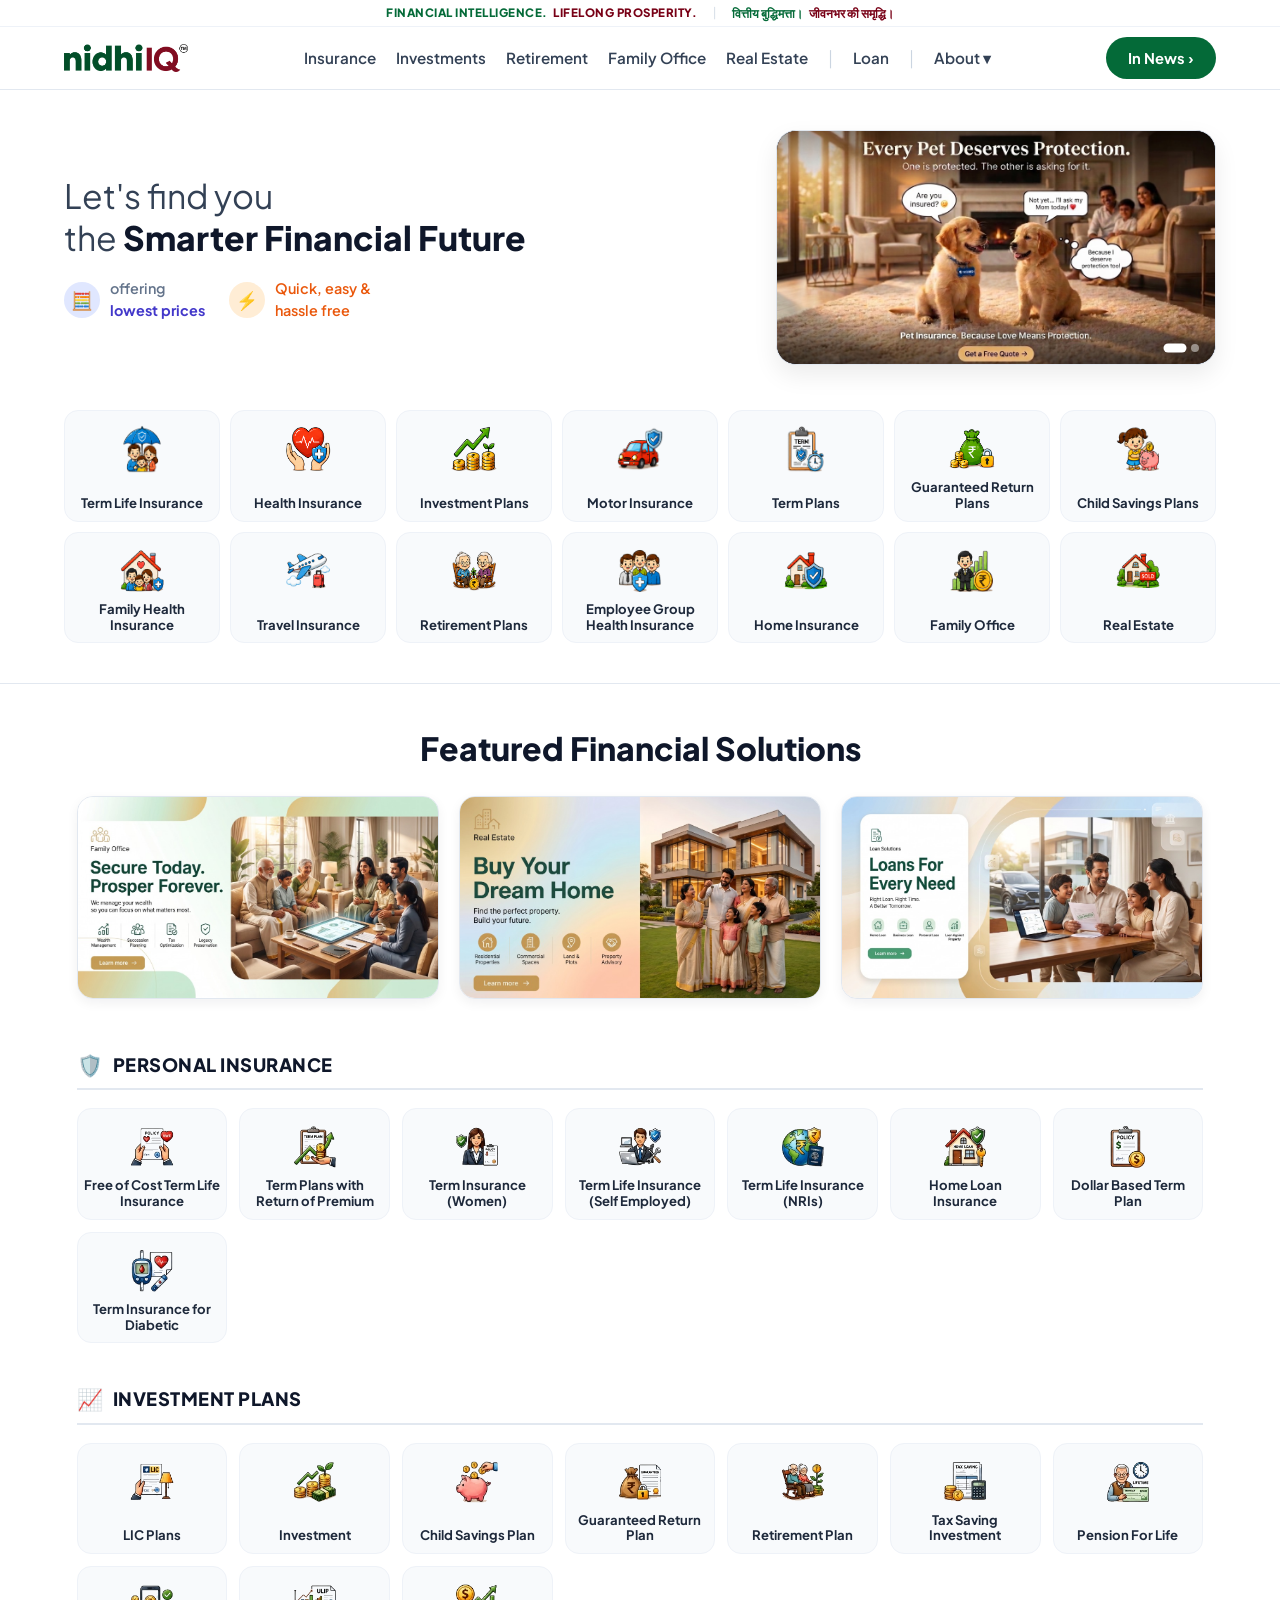
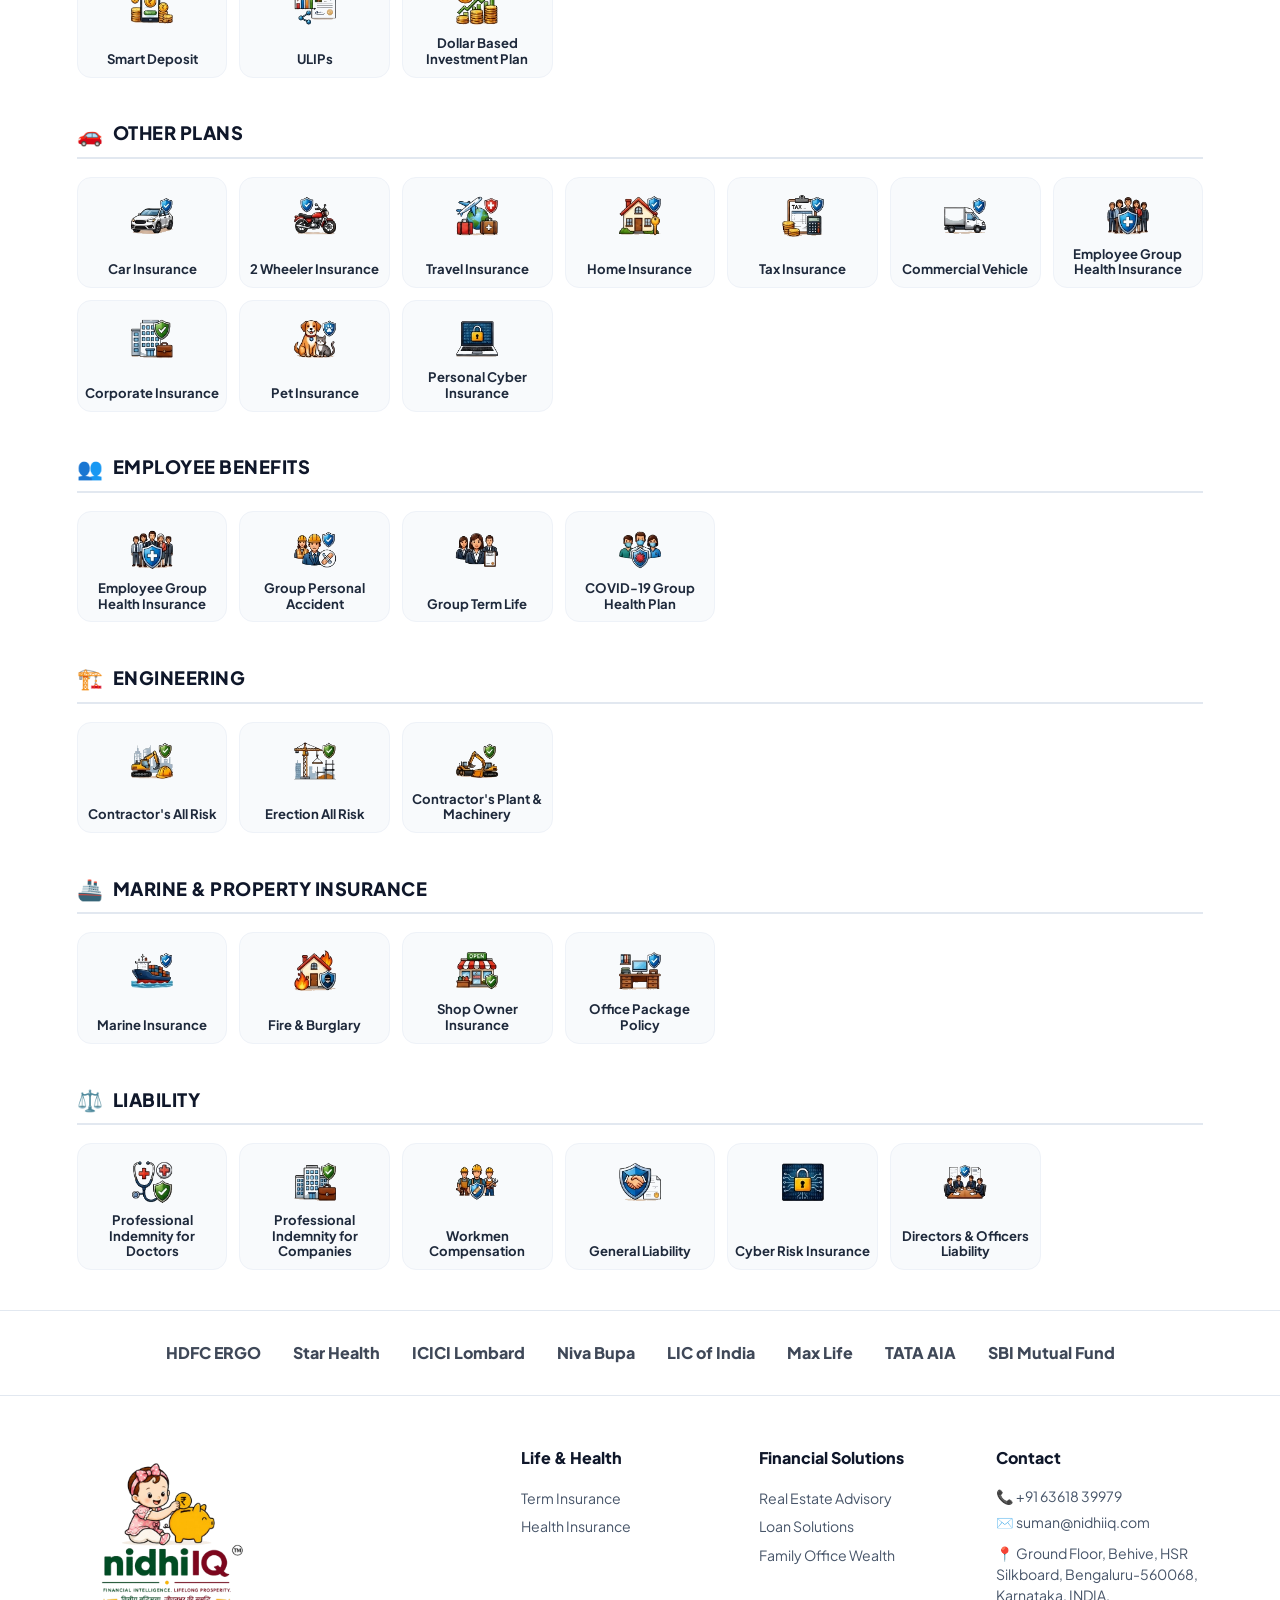
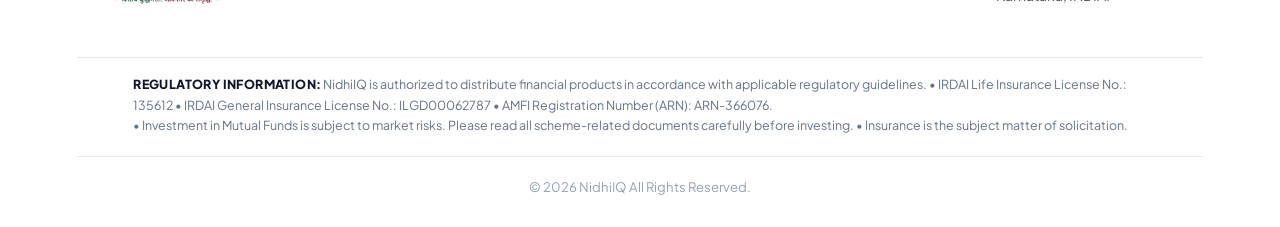
==== templates/index.html @ c9bd0526 "Make modal popup smaller and card tiles rectangular shape for templates/index.html" ====
<!DOCTYPE html>
<html lang="en">

<head>
  <meta charset="UTF-8">
  <meta name="viewport" content="width=device-width, initial-scale=1.0">
  <title>NidhiIQ — FINANCIAL INTELLIGENCE. LIFELONG PROSPERITY. | वित्तीय बुद्धिमत्ता। जीवनभर की समृद्धि।</title>
  <meta name="description"
    content="NidhiIQ — FINANCIAL INTELLIGENCE. LIFELONG PROSPERITY. | वित्तीय बुद्धिमत्ता। जीवनभर की समृद्धि। Compare & Buy Insurance, Investment, Family Office & Real Estate Solutions online.">
  <link rel="stylesheet" href="/static/css/main.css">
  <link rel="shortcut icon" href="/static/images/nidhiiq_official_logo.png">
  <style>
    /* Desktop Default Clean Flat Cards (Rectangular Shape) */
    @media (min-width: 769px) {
      .pb-card-7col {
        background: #f8fafc !important;
        border-radius: 14px !important;
        padding: 12px 6px 10px !important;
        text-align: center !important;
        box-shadow: none !important;
        border: 1px solid #eef2f8 !important;
        cursor: pointer;
        transition: background 0.25s ease, transform 0.25s ease, border-color 0.25s ease, box-shadow 0.25s ease;
        display: flex;
        flex-direction: column;
        align-items: center;
        justify-content: space-between;
        position: relative;
        min-height: 108px !important;
      }

      .pb-card-7col:hover {
        background: #e8f0fe !important;
        transform: translateY(-3px);
        border-color: #cbd5e1 !important;
      }

      .pb-card-icon-img {
        width: 48px !important;
        height: 48px !important;
        object-fit: contain;
        margin-top: 2px !important;
        margin-bottom: 6px !important;
        filter: none !important;
        box-shadow: none !important;
      }

      .pb-card-7col-title {
        font-size: 0.82rem !important;
        font-weight: 700 !important;
        color: #1e293b !important;
        line-height: 1.2 !important;
      }
    }

    /* Attached Screenshot Header Specific Styling */
    .nidhi-header-menu {
      display: flex;
      align-items: center;
      gap: 20px;
      list-style: none;
      margin: 0;
      padding: 0;
    }

    .nidhi-header-link {
      color: #334155;
      text-decoration: none;
      font-weight: 600;
      font-size: 0.95rem;
      transition: color 0.2s;
      cursor: pointer;
    }

    .nidhi-header-link:hover {
      color: #046a38;
    }

    .nidhi-nav-divider {
      color: #cbd5e1;
      font-weight: 300;
      font-size: 1.1rem;
      user-select: none;
    }

    .btn-in-news {
      background: #046a38;
      color: #ffffff !important;
      padding: 10px 22px;
      border-radius: 30px;
      font-weight: 700;
      font-size: 0.92rem;
      text-decoration: none;
      display: inline-flex;
      align-items: center;
      gap: 6px;
      transition: background 0.2s, transform 0.2s;
      border: none;
      cursor: pointer;
    }

    .btn-in-news:hover {
      background: #03522b;
      transform: translateY(-1px);
    }
  </style>
</head>

<body>

  <!-- Top Header Tagline Bar -->
  <div class="pb-top-bar" style="padding: 4px 5%;">
    <div
      style="display:flex; justify-content:center; align-items:center; gap:16px; flex-wrap:wrap; text-align:center; width:100%;">
      <div style="font-size:0.72rem; letter-spacing:0.5px; text-transform:uppercase;">
        <span style="color:#046a38; font-weight:800;">FINANCIAL INTELLIGENCE.</span>
        <span style="color:#780016; font-weight:800; margin-left:3px;">LIFELONG PROSPERITY.</span>
      </div>
      <div style="color:#cbd5e1; font-weight:300; font-size:0.75rem;">|</div>
      <div style="font-size:0.76rem;">
        <span style="color:#046a38; font-weight:800;">वित्तीय बुद्धिमत्ता।</span>
        <span style="color:#780016; font-weight:800; margin-left:4px;">जीवनभर की समृद्धि।</span>
      </div>
    </div>
  </div>

  <!-- Header Navigation matching User Screenshot -->
  <header class="pb-navbar">
    <div class="pb-navbar-inner nidhi-container">
      <a href="#" style="display:flex; align-items:center; text-decoration:none;">
        <img src="/static/images/nidhiiq_wordmark_logo.png?v=6" alt="NidhiIQ Official Wordmark"
          style="height: 28px; max-height: 30px; width: auto; object-fit: contain;">
      </a>

      <!-- Navbar items matching exact requested screenshot layout -->
      <ul class="nidhi-header-menu">
        <li><a href="#products" class="nidhi-header-link">Insurance</a></li>
        <li><a href="#featured-solutions" class="nidhi-header-link">Investments</a></li>
        <li><a href="javascript:void(0)" onclick="App.openEnquireModal('Retirement Plans')"
            class="nidhi-header-link">Retirement</a></li>
        <li><a href="javascript:void(0)" onclick="App.openEnquireModal('Family Office')"
            class="nidhi-header-link">Family
            Office</a></li>
        <li><a href="javascript:void(0)" onclick="App.openEnquireModal('Real Estate')" class="nidhi-header-link">Real
            Estate</a></li>
        <li class="nidhi-nav-divider">|</li>
        <li><a href="javascript:void(0)" onclick="App.openEnquireModal('Loan Solutions')"
            class="nidhi-header-link">Loan</a></li>
        <li class="nidhi-nav-divider">|</li>
        <li><a href="javascript:void(0)" onclick="App.openEnquireModal('About NidhiIQ')" class="nidhi-header-link">About
            ▾</a></li>
      </ul>

      <!-- 'In News ›' Green Pill Button linking to YouTube -->
      <div>
        <a href="https://www.youtube.com/@NidhiIQOfficial" target="_blank" rel="noopener noreferrer"
          class="btn-in-news">
          In News ›
        </a>
      </div>
    </div>
  </header>

  <!-- PolicyBazaar Hero Section -->
  <section style="background:#ffffff; border-bottom:1px solid #e2e8f0; padding-bottom:10px;">
    <div class="pb-hero-container nidhi-container">
      <div>
        <h1 class="pb-hero-title">Let's find you<br>the <strong>Smarter Financial Future</strong></h1>
        <div class="pb-sub-bullets">
          <div class="pb-bullet-item">
            <div class="pb-icon-circle-purple">🧮</div>
            <span style="color:#64748b;">offering<br><strong style="color:#4338ca;">lowest prices</strong></span>
          </div>
          <div class="pb-bullet-item">
            <div class="pb-icon-circle-orange">⚡</div>
            <span style="color:#ea580c;">Quick, easy &<br>hassle free</span>
          </div>
        </div>
      </div>

      <!-- Right Side Compact Slideover Carousel -->
      <div class="hero-slider-wrapper">
        <div class="hero-slider-track" id="heroSliderTrack">
          <!-- Slide 1 -->
          <div class="hero-slide-item" onclick="App.openEnquireModal('Pet Insurance Protection')">
            <img src="/static/images/hero_slides/hero_slide_2.jpg?v=1" alt="Pet Insurance Protection"
              class="hero-slide-img">
          </div>
          <!-- Slide 2 -->
          <div class="hero-slide-item" onclick="App.openEnquireModal('Child Future Savings')">
            <img src="/static/images/hero_slides/hero_slide_3.jpg?v=1" alt="Child Future Savings"
              class="hero-slide-img">
          </div>
        </div>

        <!-- Slider Arrow Controls -->
        <button class="hero-slider-arrow hero-arrow-left" onclick="App.prevHeroSlide(event)"
          aria-label="Previous Slide">‹</button>
        <button class="hero-slider-arrow hero-arrow-right" onclick="App.nextHeroSlide(event)"
          aria-label="Next Slide">›</button>

        <!-- Slider Pagination Dots -->
        <div class="hero-slider-dots">
          <span class="hero-dot active" onclick="App.goToHeroSlide(0, event)"></span>
          <span class="hero-dot" onclick="App.goToHeroSlide(1, event)"></span>
        </div>
      </div>
    </div>

    <!-- 7 Columns per row (2 rows x 7 cols = 14 product tiles with HIGH-RES CENTERED ICONS) -->
    <div class="pb-grid-7col" id="products">
      <!-- ROW 1 -->
      <div class="pb-card-7col" onclick="App.openEnquireModal('Term Life Insurance')">
        <img src="/static/images/clean_icons/term_life_insurance.png?v=11" alt="Term Life Insurance"
          class="pb-card-icon-img">
        <div class="pb-card-7col-title">Term Life Insurance</div>
      </div>

      <div class="pb-card-7col" onclick="App.openEnquireModal('Health Insurance')">
        <img src="/static/images/clean_icons/health_insurance.png?v=11" alt="Health Insurance" class="pb-card-icon-img">
        <div class="pb-card-7col-title">Health Insurance</div>
      </div>

      <div class="pb-card-7col" onclick="App.openEnquireModal('Investment Plans')">
        <img src="/static/images/clean_icons/investment_plans.png?v=11" alt="Investment Plans" class="pb-card-icon-img">
        <div class="pb-card-7col-title">Investment Plans</div>
      </div>

      <div class="pb-card-7col" onclick="App.openEnquireModal('Motor Insurance')">
        <img src="/static/images/clean_icons/motor_insurance.png?v=11" alt="Motor Insurance" class="pb-card-icon-img">
        <div class="pb-card-7col-title">Motor Insurance</div>
      </div>

      <div class="pb-card-7col" onclick="App.openEnquireModal('Term Plans')">
        <img src="/static/images/clean_icons/term_plans.png?v=11" alt="Term Plans" class="pb-card-icon-img">
        <div class="pb-card-7col-title">Term Plans</div>
      </div>

      <div class="pb-card-7col" onclick="App.openEnquireModal('Guaranteed Return Plans')">
        <img src="/static/images/clean_icons/guaranteed_return_plans.png?v=11" alt="Guaranteed Return Plans"
          class="pb-card-icon-img">
        <div class="pb-card-7col-title">Guaranteed Return Plans</div>
      </div>

      <div class="pb-card-7col" onclick="App.openEnquireModal('Child Savings Plans')">
        <img src="/static/images/clean_icons/child_savings_plans.png?v=11" alt="Child Savings Plans"
          class="pb-card-icon-img">
        <div class="pb-card-7col-title">Child Savings Plans</div>
      </div>

      <!-- ROW 2 -->
      <div class="pb-card-7col" onclick="App.openEnquireModal('Family Health Insurance')">
        <img src="/static/images/clean_icons/family_health_insurance.png?v=11" alt="Family Health Insurance"
          class="pb-card-icon-img">
        <div class="pb-card-7col-title">Family Health Insurance</div>
      </div>

      <div class="pb-card-7col" onclick="App.openEnquireModal('Travel Insurance')">
        <img src="/static/images/clean_icons/travel_insurance.png?v=11" alt="Travel Insurance" class="pb-card-icon-img">
        <div class="pb-card-7col-title">Travel Insurance</div>
      </div>

      <div class="pb-card-7col" onclick="App.openEnquireModal('Retirement Plans')">
        <img src="/static/images/clean_icons/retirement_plans.png?v=11" alt="Retirement Plans" class="pb-card-icon-img">
        <div class="pb-card-7col-title">Retirement Plans</div>
      </div>

      <div class="pb-card-7col" onclick="App.openEnquireModal('Employee Group Health Insurance')">
        <img src="/static/images/clean_icons/employee_group_health_insurance.png?v=11"
          alt="Employee Group Health Insurance" class="pb-card-icon-img">
        <div class="pb-card-7col-title">Employee Group Health Insurance</div>
      </div>

      <div class="pb-card-7col" onclick="App.openEnquireModal('Home Insurance')">
        <img src="/static/images/clean_icons/home_insurance.png?v=11" alt="Home Insurance" class="pb-card-icon-img">
        <div class="pb-card-7col-title">Home Insurance</div>
      </div>

      <div class="pb-card-7col" onclick="App.openEnquireModal('Family Office')">
        <img src="/static/images/clean_icons/family_office.png?v=11" alt="Family Office" class="pb-card-icon-img">
        <div class="pb-card-7col-title">Family Office</div>
      </div>

      <div class="pb-card-7col" onclick="App.openEnquireModal('Real Estate')">
        <img src="/static/images/clean_icons/real_estate.png?v=11" alt="Real Estate" class="pb-card-icon-img">
        <div class="pb-card-7col-title">Real Estate</div>
      </div>
    </div>
  </section>

  <!-- Featured Solutions Section: 3 IN A ROW BANNERS -->
  <section id="featured-solutions" style="max-width:1350px; margin:40px auto; padding:0 6%;">
    <div style="text-align:center; margin-bottom:24px;">
      <h2 style="font-size:2rem; font-weight:800; color:#0f172a;">Featured Financial Solutions</h2>
    </div>

    <!-- 3 IN A ROW BANNERS GRID -->
    <div class="banners-grid-3col">
      <!-- 1. Family Office -->
      <div class="banner-card-short" onclick="App.openEnquireModal('Family Office')">
        <img src="/static/images/featured_family_office.jpg?v=2" alt="Family Office — Secure Today. Prosper Forever.">
      </div>

      <!-- 2. Real Estate -->
      <div class="banner-card-short" onclick="App.openEnquireModal('Real Estate')">
        <img src="/static/images/featured_real_estate.jpg?v=2" alt="Real Estate — Buy Your Dream Home">
      </div>

      <!-- 3. Loan Solutions -->
      <div class="banner-card-short" onclick="App.openEnquireModal('Loan Solutions')">
        <img src="/static/images/featured_loans.jpg?v=2" alt="Loan Solutions — Loans For Every Need">
      </div>
    </div>
  </section>


  <!-- Categorized Products Section (Placed After Featured Financial Solutions) -->
  <section id="categorized-products" style="max-width:1350px; margin:50px auto 30px; padding:0 6%;">
    <!-- Category: PERSONAL INSURANCE -->
    <div style="margin-bottom:40px;">
      <div
        style="display:flex; align-items:center; gap:10px; margin-bottom:18px; border-bottom:2px solid #e2e8f0; padding-bottom:8px;">
        <span style="font-size:1.3rem;">🛡️</span>
        <h3 style="font-size:1.15rem; font-weight:800; color:#0f172a; letter-spacing:0.5px; margin:0;">PERSONAL
          INSURANCE</h3>
      </div>
      <div class="cat-grid-5col">
        <div class="pb-card-7col" onclick="App.openEnquireModal('Free of Cost Term Life Insurance')">
          <img src="/static/images/grouped_icons/free_term_life.png?v=1" alt="Free of Cost Term Life Insurance"
            class="pb-card-icon-img">
          <div class="pb-card-7col-title">Free of Cost Term Life Insurance</div>
        </div>
        <div class="pb-card-7col" onclick="App.openEnquireModal('Term Plans with Return of Premium')">
          <img src="/static/images/grouped_icons/term_plans_rop.png?v=1" alt="Term Plans with Return of Premium"
            class="pb-card-icon-img">
          <div class="pb-card-7col-title">Term Plans with Return of Premium</div>
        </div>
        <div class="pb-card-7col" onclick="App.openEnquireModal('Term Insurance (Women)')">
          <img src="/static/images/grouped_icons/term_insurance_women.png?v=1" alt="Term Insurance (Women)"
            class="pb-card-icon-img">
          <div class="pb-card-7col-title">Term Insurance (Women)</div>
        </div>
        <div class="pb-card-7col" onclick="App.openEnquireModal('Term Life Insurance (Self Employed)')">
          <img src="/static/images/grouped_icons/term_life_self_employed.png?v=1"
            alt="Term Life Insurance (Self Employed)" class="pb-card-icon-img">
          <div class="pb-card-7col-title">Term Life Insurance (Self Employed)</div>
        </div>
        <div class="pb-card-7col" onclick="App.openEnquireModal('Term Life Insurance (NRIs)')">
          <img src="/static/images/grouped_icons/term_life_nri_global.png?v=1" alt="Term Life Insurance (NRIs)"
            class="pb-card-icon-img">
          <div class="pb-card-7col-title">Term Life Insurance (NRIs)</div>
        </div>
        <div class="pb-card-7col" onclick="App.openEnquireModal('Home Loan Insurance')">
          <img src="/static/images/grouped_icons/home_loan_insurance.png?v=1" alt="Home Loan Insurance"
            class="pb-card-icon-img">
          <div class="pb-card-7col-title">Home Loan Insurance</div>
        </div>
        <div class="pb-card-7col" onclick="App.openEnquireModal('Dollar Based Term Plan')">
          <img src="/static/images/grouped_icons/dollar_term_plan.png?v=1" alt="Dollar Based Term Plan"
            class="pb-card-icon-img">
          <div class="pb-card-7col-title">Dollar Based Term Plan</div>
        </div>
        <div class="pb-card-7col" onclick="App.openEnquireModal('Term Insurance for Diabetic')">
          <img src="/static/images/grouped_icons/term_insurance_diabetic.png?v=1" alt="Term Insurance for Diabetic"
            class="pb-card-icon-img">
          <div class="pb-card-7col-title">Term Insurance for Diabetic</div>
        </div>
      </div>
    </div>
    <!-- Category: INVESTMENT PLANS -->
    <div style="margin-bottom:40px;">
      <div
        style="display:flex; align-items:center; gap:10px; margin-bottom:18px; border-bottom:2px solid #e2e8f0; padding-bottom:8px;">
        <span style="font-size:1.3rem;">📈</span>
        <h3 style="font-size:1.15rem; font-weight:800; color:#0f172a; letter-spacing:0.5px; margin:0;">INVESTMENT PLANS
        </h3>
      </div>
      <div class="cat-grid-5col">
        <div class="pb-card-7col" onclick="App.openEnquireModal('LIC Plans')">
          <img src="/static/images/grouped_icons/lic_plans.png?v=1" alt="LIC Plans" class="pb-card-icon-img">
          <div class="pb-card-7col-title">LIC Plans</div>
        </div>
        <div class="pb-card-7col" onclick="App.openEnquireModal('Investment')">
          <img src="/static/images/grouped_icons/investment_general.png?v=1" alt="Investment" class="pb-card-icon-img">
          <div class="pb-card-7col-title">Investment</div>
        </div>
        <div class="pb-card-7col" onclick="App.openEnquireModal('Child Savings Plan')">
          <img src="/static/images/grouped_icons/child_savings_plan.png?v=1" alt="Child Savings Plan"
            class="pb-card-icon-img">
          <div class="pb-card-7col-title">Child Savings Plan</div>
        </div>
        <div class="pb-card-7col" onclick="App.openEnquireModal('Guaranteed Return Plan')">
          <img src="/static/images/grouped_icons/guaranteed_return_plan.png?v=1" alt="Guaranteed Return Plan"
            class="pb-card-icon-img">
          <div class="pb-card-7col-title">Guaranteed Return Plan</div>
        </div>
        <div class="pb-card-7col" onclick="App.openEnquireModal('Retirement Plan')">
          <img src="/static/images/grouped_icons/retirement_plan.png?v=1" alt="Retirement Plan"
            class="pb-card-icon-img">
          <div class="pb-card-7col-title">Retirement Plan</div>
        </div>
        <div class="pb-card-7col" onclick="App.openEnquireModal('Tax Saving Investment')">
          <img src="/static/images/grouped_icons/tax_saving_investment.png?v=1" alt="Tax Saving Investment"
            class="pb-card-icon-img">
          <div class="pb-card-7col-title">Tax Saving Investment</div>
        </div>
        <div class="pb-card-7col" onclick="App.openEnquireModal('Pension For Life')">
          <img src="/static/images/grouped_icons/pension_for_life.png?v=1" alt="Pension For Life"
            class="pb-card-icon-img">
          <div class="pb-card-7col-title">Pension For Life</div>
        </div>
        <div class="pb-card-7col" onclick="App.openEnquireModal('Smart Deposit')">
          <img src="/static/images/grouped_icons/smart_deposit.png?v=1" alt="Smart Deposit" class="pb-card-icon-img">
          <div class="pb-card-7col-title">Smart Deposit</div>
        </div>
        <div class="pb-card-7col" onclick="App.openEnquireModal('ULIPs')">
          <img src="/static/images/grouped_icons/ulips.png?v=1" alt="ULIPs" class="pb-card-icon-img">
          <div class="pb-card-7col-title">ULIPs</div>
        </div>
        <div class="pb-card-7col" onclick="App.openEnquireModal('Dollar Based Investment Plan')">
          <img src="/static/images/grouped_icons/dollar_investment_plan.png?v=1" alt="Dollar Based Investment Plan"
            class="pb-card-icon-img">
          <div class="pb-card-7col-title">Dollar Based Investment Plan</div>
        </div>
      </div>
    </div>
    <!-- Category: OTHER PLANS -->
    <div style="margin-bottom:40px;">
      <div
        style="display:flex; align-items:center; gap:10px; margin-bottom:18px; border-bottom:2px solid #e2e8f0; padding-bottom:8px;">
        <span style="font-size:1.3rem;">🚗</span>
        <h3 style="font-size:1.15rem; font-weight:800; color:#0f172a; letter-spacing:0.5px; margin:0;">OTHER PLANS</h3>
      </div>
      <div class="cat-grid-5col">
        <div class="pb-card-7col" onclick="App.openEnquireModal('Car Insurance')">
          <img src="/static/images/grouped_icons/car_insurance.png?v=1" alt="Car Insurance" class="pb-card-icon-img">
          <div class="pb-card-7col-title">Car Insurance</div>
        </div>
        <div class="pb-card-7col" onclick="App.openEnquireModal('2 Wheeler Insurance')">
          <img src="/static/images/grouped_icons/two_wheeler_insurance.png?v=1" alt="2 Wheeler Insurance"
            class="pb-card-icon-img">
          <div class="pb-card-7col-title">2 Wheeler Insurance</div>
        </div>
        <div class="pb-card-7col" onclick="App.openEnquireModal('Travel Insurance')">
          <img src="/static/images/grouped_icons/travel_insurance.png?v=1" alt="Travel Insurance"
            class="pb-card-icon-img">
          <div class="pb-card-7col-title">Travel Insurance</div>
        </div>
        <div class="pb-card-7col" onclick="App.openEnquireModal('Home Insurance')">
          <img src="/static/images/grouped_icons/home_insurance.png?v=1" alt="Home Insurance" class="pb-card-icon-img">
          <div class="pb-card-7col-title">Home Insurance</div>
        </div>
        <div class="pb-card-7col" onclick="App.openEnquireModal('Tax Insurance')">
          <img src="/static/images/grouped_icons/tax_insurance.png?v=1" alt="Tax Insurance" class="pb-card-icon-img">
          <div class="pb-card-7col-title">Tax Insurance</div>
        </div>
        <div class="pb-card-7col" onclick="App.openEnquireModal('Commercial Vehicle')">
          <img src="/static/images/grouped_icons/commercial_vehicle.png?v=1" alt="Commercial Vehicle"
            class="pb-card-icon-img">
          <div class="pb-card-7col-title">Commercial Vehicle</div>
        </div>
        <div class="pb-card-7col" onclick="App.openEnquireModal('Employee Group Health Insurance')">
          <img src="/static/images/grouped_icons/employee_group_health.png?v=1" alt="Employee Group Health Insurance"
            class="pb-card-icon-img">
          <div class="pb-card-7col-title">Employee Group Health Insurance</div>
        </div>
        <div class="pb-card-7col" onclick="App.openEnquireModal('Corporate Insurance')">
          <img src="/static/images/grouped_icons/corporate_insurance.png?v=1" alt="Corporate Insurance"
            class="pb-card-icon-img">
          <div class="pb-card-7col-title">Corporate Insurance</div>
        </div>
        <div class="pb-card-7col" onclick="App.openEnquireModal('Pet Insurance')">
          <img src="/static/images/grouped_icons/pet_insurance.png?v=1" alt="Pet Insurance" class="pb-card-icon-img">
          <div class="pb-card-7col-title">Pet Insurance</div>
        </div>
        <div class="pb-card-7col" onclick="App.openEnquireModal('Personal Cyber Insurance')">
          <img src="/static/images/grouped_icons/personal_cyber_insurance.png?v=1" alt="Personal Cyber Insurance"
            class="pb-card-icon-img">
          <div class="pb-card-7col-title">Personal Cyber Insurance</div>
        </div>
      </div>
    </div>
    <!-- Category: EMPLOYEE BENEFITS -->
    <div style="margin-bottom:40px;">
      <div
        style="display:flex; align-items:center; gap:10px; margin-bottom:18px; border-bottom:2px solid #e2e8f0; padding-bottom:8px;">
        <span style="font-size:1.3rem;">👥</span>
        <h3 style="font-size:1.15rem; font-weight:800; color:#0f172a; letter-spacing:0.5px; margin:0;">EMPLOYEE BENEFITS
        </h3>
      </div>
      <div class="cat-grid-5col">
        <div class="pb-card-7col" onclick="App.openEnquireModal('Employee Group Health Insurance')">
          <img src="/static/images/grouped_icons/group_health.png?v=1" alt="Employee Group Health Insurance"
            class="pb-card-icon-img">
          <div class="pb-card-7col-title">Employee Group Health Insurance</div>
        </div>
        <div class="pb-card-7col" onclick="App.openEnquireModal('Group Personal Accident')">
          <img src="/static/images/grouped_icons/group_personal_accident.png?v=1" alt="Group Personal Accident"
            class="pb-card-icon-img">
          <div class="pb-card-7col-title">Group Personal Accident</div>
        </div>
        <div class="pb-card-7col" onclick="App.openEnquireModal('Group Term Life')">
          <img src="/static/images/grouped_icons/group_term_life.png?v=1" alt="Group Term Life"
            class="pb-card-icon-img">
          <div class="pb-card-7col-title">Group Term Life</div>
        </div>
        <div class="pb-card-7col" onclick="App.openEnquireModal('COVID-19 Group Health Plan')">
          <img src="/static/images/grouped_icons/covid19_group_health.png?v=1" alt="COVID-19 Group Health Plan"
            class="pb-card-icon-img">
          <div class="pb-card-7col-title">COVID-19 Group Health Plan</div>
        </div>
      </div>
    </div>
    <!-- Category: ENGINEERING -->
    <div style="margin-bottom:40px;">
      <div
        style="display:flex; align-items:center; gap:10px; margin-bottom:18px; border-bottom:2px solid #e2e8f0; padding-bottom:8px;">
        <span style="font-size:1.3rem;">🏗️</span>
        <h3 style="font-size:1.15rem; font-weight:800; color:#0f172a; letter-spacing:0.5px; margin:0;">ENGINEERING</h3>
      </div>
      <div class="cat-grid-5col">
        <div class="pb-card-7col" onclick="App.openEnquireModal('Contractor\'s All Risk')">
          <img src="/static/images/grouped_icons/contractors_all_risk.png?v=1" alt="Contractor's All Risk"
            class="pb-card-icon-img">
          <div class="pb-card-7col-title">Contractor's All Risk</div>
        </div>
        <div class="pb-card-7col" onclick="App.openEnquireModal('Erection All Risk')">
          <img src="/static/images/grouped_icons/erection_all_risk.png?v=1" alt="Erection All Risk"
            class="pb-card-icon-img">
          <div class="pb-card-7col-title">Erection All Risk</div>
        </div>
        <div class="pb-card-7col" onclick="App.openEnquireModal('Contractor\'s Plant & Machinery')">
          <img src="/static/images/grouped_icons/contractors_plant_machinery.png?v=1"
            alt="Contractor's Plant & Machinery" class="pb-card-icon-img">
          <div class="pb-card-7col-title">Contractor's Plant & Machinery</div>
        </div>
      </div>
    </div>
    <!-- Category: MARINE & PROPERTY INSURANCE -->
    <div style="margin-bottom:40px;">
      <div
        style="display:flex; align-items:center; gap:10px; margin-bottom:18px; border-bottom:2px solid #e2e8f0; padding-bottom:8px;">
        <span style="font-size:1.3rem;">🚢</span>
        <h3 style="font-size:1.15rem; font-weight:800; color:#0f172a; letter-spacing:0.5px; margin:0;">MARINE & PROPERTY
          INSURANCE</h3>
      </div>
      <div class="cat-grid-5col">
        <div class="pb-card-7col" onclick="App.openEnquireModal('Marine Insurance')">
          <img src="/static/images/grouped_icons/marine_insurance.png?v=1" alt="Marine Insurance"
            class="pb-card-icon-img">
          <div class="pb-card-7col-title">Marine Insurance</div>
        </div>
        <div class="pb-card-7col" onclick="App.openEnquireModal('Fire & Burglary')">
          <img src="/static/images/grouped_icons/fire_and_burglary.png?v=1" alt="Fire & Burglary"
            class="pb-card-icon-img">
          <div class="pb-card-7col-title">Fire & Burglary</div>
        </div>
        <div class="pb-card-7col" onclick="App.openEnquireModal('Shop Owner Insurance')">
          <img src="/static/images/grouped_icons/shop_owner_open.png?v=1" alt="Shop Owner Insurance"
            class="pb-card-icon-img">
          <div class="pb-card-7col-title">Shop Owner Insurance</div>
        </div>
        <div class="pb-card-7col" onclick="App.openEnquireModal('Office Package Policy')">
          <img src="/static/images/grouped_icons/office_policy_desk.png?v=1" alt="Office Package Policy"
            class="pb-card-icon-img">
          <div class="pb-card-7col-title">Office Package Policy</div>
        </div>
      </div>
    </div>
    <!-- Category: LIABILITY -->
    <div style="margin-bottom:40px;">
      <div
        style="display:flex; align-items:center; gap:10px; margin-bottom:18px; border-bottom:2px solid #e2e8f0; padding-bottom:8px;">
        <span style="font-size:1.3rem;">⚖️</span>
        <h3 style="font-size:1.15rem; font-weight:800; color:#0f172a; letter-spacing:0.5px; margin:0;">LIABILITY</h3>
      </div>
      <div class="cat-grid-5col">
        <div class="pb-card-7col" onclick="App.openEnquireModal('Professional Indemnity for Doctors')">
          <img src="/static/images/grouped_icons/professional_indemnity_doctors.png?v=1"
            alt="Professional Indemnity for Doctors" class="pb-card-icon-img">
          <div class="pb-card-7col-title">Professional Indemnity for Doctors</div>
        </div>
        <div class="pb-card-7col" onclick="App.openEnquireModal('Professional Indemnity for Companies')">
          <img src="/static/images/grouped_icons/professional_indemnity_companies.png?v=1"
            alt="Professional Indemnity for Companies" class="pb-card-icon-img">
          <div class="pb-card-7col-title">Professional Indemnity for Companies</div>
        </div>
        <div class="pb-card-7col" onclick="App.openEnquireModal('Workmen Compensation')">
          <img src="/static/images/grouped_icons/workmen_compensation.png?v=1" alt="Workmen Compensation"
            class="pb-card-icon-img">
          <div class="pb-card-7col-title">Workmen Compensation</div>
        </div>
        <div class="pb-card-7col" onclick="App.openEnquireModal('General Liability')">
          <img src="/static/images/grouped_icons/general_liability.png?v=1" alt="General Liability"
            class="pb-card-icon-img">
          <div class="pb-card-7col-title">General Liability</div>
        </div>
        <div class="pb-card-7col" onclick="App.openEnquireModal('Cyber Risk Insurance')">
          <img src="/static/images/grouped_icons/cyber_risk_insurance.png?v=1" alt="Cyber Risk Insurance"
            class="pb-card-icon-img">
          <div class="pb-card-7col-title">Cyber Risk Insurance</div>
        </div>
        <div class="pb-card-7col" onclick="App.openEnquireModal('Directors & Officers Liability')">
          <img src="/static/images/grouped_icons/directors_officers_liability.png?v=1"
            alt="Directors & Officers Liability" class="pb-card-icon-img">
          <div class="pb-card-7col-title">Directors & Officers Liability</div>
        </div>
      </div>
    </div>
  </section>

  <!-- Insurer Partners Bar -->
  <section style="background:#ffffff; border-top:1px solid #e2e8f0; padding:30px 6%; text-align:center;">
    <div
      style="display:flex; justify-content:center; align-items:center; gap:32px; flex-wrap:wrap; font-weight:800; font-size:1rem; color:#1e293b; opacity:0.85;">
      <span>HDFC ERGO</span>
      <span>Star Health</span>
      <span>ICICI Lombard</span>
      <span>Niva Bupa</span>
      <span>LIC of India</span>
      <span>Max Life</span>
      <span>TATA AIA</span>
      <span>SBI Mutual Fund</span>
    </div>
  </section>

  <!-- Footer (Tail Section) -->
  <footer style="background:#ffffff; color:#334155; padding:50px 6% 30px; border-top:1px solid #e2e8f0;">
    <div
      style="display:grid; grid-template-columns:2fr repeat(3, 1fr); gap:30px; max-width:1350px; margin:0 auto 30px;">
      <div>
        <img src="/static/images/nidhiiq_footer_logo.png?v=3" alt="NidhiIQ Footer Logo"
          style="height: 175px; width: auto; object-fit: contain;">
      </div>
      <div>
        <h4 style="color:#0f172a; font-weight:800; margin-bottom:14px; font-size:1rem;">Life & Health</h4>
        <ul style="list-style:none; font-size:0.88rem; padding:0; margin:0; line-height:2;">
          <li><a href="javascript:void(0)" onclick="App.openEnquireModal('Term Life Insurance')"
              style="color:#475569; text-decoration:none;">Term Insurance</a></li>
          <li><a href="javascript:void(0)" onclick="App.openEnquireModal('Health Insurance')"
              style="color:#475569; text-decoration:none;">Health Insurance</a></li>
        </ul>
      </div>
      <div>
        <h4 style="color:#0f172a; font-weight:800; margin-bottom:14px; font-size:1rem;">Financial Solutions</h4>
        <ul style="list-style:none; font-size:0.88rem; padding:0; margin:0; line-height:2;">
          <li><a href="javascript:void(0)" onclick="App.openEnquireModal('Real Estate')"
              style="color:#475569; text-decoration:none;">Real Estate Advisory</a></li>
          <li><a href="javascript:void(0)" onclick="App.openEnquireModal('Loan Solutions')"
              style="color:#475569; text-decoration:none;">Loan Solutions</a></li>
          <li><a href="javascript:void(0)" onclick="App.openEnquireModal('Family Office')"
              style="color:#475569; text-decoration:none;">Family Office Wealth</a></li>
        </ul>
      </div>
      <div>
        <h4 style="color:#0f172a; font-weight:800; margin-bottom:14px; font-size:1rem;">Contact</h4>
        <ul style="list-style:none; font-size:0.88rem; padding:0; margin:0; line-height:1.8;">
          <li>📞 <a href="tel:+916361839979" style="color:#475569; text-decoration:none;">+91 63618 39979</a></li>
          <li>✉️ <a href="mailto:suman@nidhiiq.com" style="color:#475569; text-decoration:none;">suman@nidhiiq.com</a>
          </li>
          <li style="margin-top:8px; color:#475569; line-height:1.5;">📍 Ground Floor, Behive, HSR Silkboard,
            Bengaluru-560068, Karnataka, INDIA.</li>
        </ul>
      </div>
    </div>
    <!-- Regulatory Information Section -->
    <div class="nidhi-container"
      style="margin:20px auto 0; border-top:1px solid #e2e8f0; padding-top:16px; font-size:0.78rem; color:#64748b; line-height:1.65;">
      <span style="color:#0f172a; font-weight:800; text-transform:uppercase; letter-spacing:0.4px;">Regulatory
        Information:</span> NidhiIQ is authorized to distribute financial products in accordance with applicable
      regulatory guidelines. &bull; IRDAI Life Insurance License No.: 135612 &bull; IRDAI General Insurance License No.:
      ILGD00062787 &bull; AMFI Registration Number (ARN): ARN-366076.<br>
      &bull; Investment in Mutual Funds is subject to market risks. Please read all scheme-related documents carefully
      before investing. &bull; Insurance is the subject matter of solicitation.
    </div>

    <div
      style="text-align:center; font-size:0.82rem; color:#94a3b8; border-top:1px solid #e2e8f0; padding-top:20px; margin-top:20px;">
      © 2026 NidhiIQ All Rights Reserved.
    </div>
  </footer>

  <!-- EXACT ENQUIRE POP-UP MODAL -->
  <div id="enquireModal" class="modal-overlay">
    <div class="modal-content-enquire">
      <button class="modal-close-btn" onclick="App.closeEnquireModal()">✕</button>

      <div class="enquire-title" id="enquireModalTitle">Enquire about Other Plans</div>
      <div class="enquire-subtitle">Share your details — a NidhiIQ advisor will reach out shortly.</div>

      <form id="enquireForm">
        <!-- Full Name -->
        <div class="form-field-group">
          <label class="form-field-label">Full name</label>
          <input type="text" id="enquireName" class="form-input-text" required placeholder="e.g. Ananya Sharma">
        </div>

        <!-- Contact Number -->
        <div class="form-field-group">
          <label class="form-field-label">Contact number</label>
          <div class="phone-input-wrap">
            <div class="phone-prefix">+91</div>
            <input type="tel" id="enquirePhone" class="phone-input-text" required placeholder="10-digit mobile"
              maxlength="10">
          </div>
        </div>

        <!-- Your Requirement Brief -->
        <div class="form-field-group">
          <label class="form-field-label">Your requirement (brief)</label>
          <textarea id="enquireReq" class="form-textarea" rows="3" placeholder="Briefly describe what you need..."
            maxlength="500" oninput="App.updateCharCount(this)"></textarea>
          <div class="char-counter" id="charCounter">0/500</div>
        </div>

        <div id="enquireMsg" style="display:none; margin-bottom:12px;"></div>

        <!-- Submit & Continue on WhatsApp -->
        <button type="submit" class="btn-whatsapp-submit">
          ✈️ Submit & continue on WhatsApp 💬
        </button>
      </form>

      <!-- Footer Note -->
      <div class="footer-note-text">
        On submit, your email client opens with a draft to suman@nidhiiq.com and WhatsApp opens a chat with +91 63618
        39979.
      </div>
    </div>
  </div>

  <script src="/static/js/quote_engine.js"></script>
  <script src="/static/js/app.js"></script>
</body>

</html>
---- static/css/main.css ----
/* NidhiIQ PolicyBazaar Exact Styling & Modal System */
@import url('https://fonts.googleapis.com/css2?family=Plus+Jakarta+Sans:wght@400;500;600;700;800&family=Inter:wght@400;500;600;700&display=swap');

:root {
  --pb-navy: #0f172a;
  --pb-blue: #1d4ed8;
  --pb-brand-blue: #0066cc;
  --pb-bg: #ffffff;
  --pb-card-bg: #f2f6fc;
  --pb-text: #1e293b;
  --pb-text-muted: #64748b;
  --pb-border: #e2e8f0;
}

* {
  box-sizing: border-box;
  margin: 0;
  padding: 0;
}

body {
  font-family: 'Plus Jakarta Sans', 'Inter', -apple-system, sans-serif;
  background-color: #ffffff;
  color: var(--pb-text);
  line-height: 1.5;
  overflow-x: hidden;
}

.nidhi-container {
  max-width: 1350px;
  width: 100%;
  margin: 0 auto;
  padding-left: 5%;
  padding-right: 5%;
  box-sizing: border-box;
}

/* Header Bar */
.pb-top-bar {
  background: #ffffff;
  border-bottom: 1px solid #eef2f8;
  color: #1e293b;
  font-size: 0.85rem;
  padding: 6px 0;
  display: flex;
  justify-content: center;
  align-items: center;
}

.pb-top-bar a {
  color: #f59e0b;
  text-decoration: none;
  font-weight: 600;
}

.pb-navbar {
  background: #ffffff;
  border-bottom: 1px solid #e2e8f0;
  padding: 10px 0;
  position: sticky;
  top: 0;
  z-index: 1000;
}

.pb-navbar-inner {
  display: flex;
  justify-content: space-between;
  align-items: center;
}

.pb-nav-menu {
  display: flex;
  gap: 28px;
  align-items: center;
  list-style: none;
}

.pb-nav-link {
  color: var(--pb-text);
  text-decoration: none;
  font-weight: 600;
  font-size: 0.92rem;
}

.pb-nav-link:hover {
  color: var(--pb-brand-blue);
}

/* Hero Section */
.pb-hero-container {
  max-width: 1350px;
  margin: 0 auto;
  padding: 40px 5% 30px;
  display: grid;
  grid-template-columns: 1.1fr 1fr;
  gap: 40px;
  align-items: center;
}

.pb-hero-title {
  font-size: 2.1rem;
  font-weight: 400;
  color: #334155;
  line-height: 1.25;
  margin-bottom: 20px;
}

.pb-hero-title strong {
  font-weight: 800;
  color: #0f172a;
}

.pb-sub-bullets {
  display: flex;
  gap: 24px;
  align-items: center;
}

.pb-bullet-item {
  display: flex;
  align-items: center;
  gap: 10px;
  font-size: 0.9rem;
  font-weight: 600;
}

.pb-icon-circle-purple {
  width: 36px;
  height: 36px;
  border-radius: 50%;
  background: #e0e7ff;
  color: #4338ca;
  display: flex;
  align-items: center;
  justify-content: center;
  font-size: 1.1rem;
}

.pb-icon-circle-orange {
  width: 36px;
  height: 36px;
  border-radius: 50%;
  background: #ffedd5;
  color: #ea580c;
  display: flex;
  align-items: center;
  justify-content: center;
  font-size: 1.1rem;
}

/* Compact Hero Slider (Slideover Carousel) */
.hero-slider-wrapper {
  position: relative;
  width: 100%;
  max-width: 440px;
  height: 235px;
  border-radius: 20px;
  overflow: hidden;
  box-shadow: 0 10px 25px rgba(0, 0, 0, 0.08);
  border: 1px solid #e2e8f0;
  margin-left: auto;
  background: #0f172a;
}

.hero-slider-track {
  display: flex;
  width: 100%;
  height: 100%;
  transition: transform 0.45s cubic-bezier(0.25, 1, 0.5, 1);
}

.hero-slide-item {
  min-width: 100%;
  height: 100%;
  cursor: pointer;
  position: relative;
}

.hero-slide-img {
  width: 100%;
  height: 100%;
  object-fit: cover;
  display: block;
}

/* Slider Controls & Dots */
.hero-slider-arrow {
  position: absolute;
  top: 50%;
  transform: translateY(-50%);
  width: 32px;
  height: 32px;
  border-radius: 50%;
  background: rgba(15, 23, 42, 0.45);
  backdrop-filter: blur(4px);
  color: #ffffff;
  border: none;
  font-size: 1.4rem;
  line-height: 1;
  display: flex;
  align-items: center;
  justify-content: center;
  cursor: pointer;
  opacity: 0;
  transition: opacity 0.2s, background 0.2s;
  z-index: 10;
}

.hero-slider-wrapper:hover .hero-slider-arrow {
  opacity: 1;
}

.hero-slider-arrow:hover {
  background: rgba(15, 23, 42, 0.85);
}

.hero-arrow-left {
  left: 10px;
}

.hero-arrow-right {
  right: 10px;
}

.hero-slider-dots {
  position: absolute;
  bottom: 12px;
  right: 16px;
  display: flex;
  gap: 6px;
  z-index: 10;
}

.hero-dot {
  width: 8px;
  height: 8px;
  border-radius: 50%;
  background: rgba(255, 255, 255, 0.45);
  cursor: pointer;
  transition: background 0.3s, transform 0.2s, width 0.3s;
}

.hero-dot.active {
  background: #ffffff;
  transform: scale(1.15);
  width: 20px;
  border-radius: 10px;
}

/* 7 Columns Row Grid */
.pb-grid-7col {
  display: grid;
  grid-template-columns: repeat(7, 1fr);
  gap: 10px;
  max-width: 1350px;
  margin: 15px auto 30px;
  padding: 0 5%;
}

.pb-card-7col {
  background: #f8fafc !important;
  border-radius: 14px !important;
  padding: 14px 6px 12px !important;
  text-align: center !important;
  box-shadow: none !important;
  border: 1px solid #eef2f8 !important;
  cursor: pointer;
  transition: background 0.25s ease, transform 0.25s ease, border-color 0.25s ease, box-shadow 0.25s ease;
  display: flex;
  flex-direction: column;
  align-items: center;
  justify-content: space-between;
  position: relative;
  min-height: 142px;
}

.pb-card-7col:hover {
  background: #ffffff !important;
  transform: translateY(-3px);
  border-color: #046a38 !important;
  box-shadow: 0 8px 20px rgba(4, 106, 56, 0.12) !important;
}

.pb-card-icon-img {
  width: 56px;
  height: 56px;
  object-fit: contain;
  margin-top: 4px;
  margin-bottom: 6px;
  filter: drop-shadow(0 2px 4px rgba(0, 0, 0, 0.05));
  box-shadow: none !important;
}

.pb-card-7col-title {
  font-size: 0.82rem !important;
  font-weight: 700 !important;
  color: #0f172a !important;
  line-height: 1.25 !important;
}

/* Categorized Products 5-Column Grid */
.cat-grid-5col {
  display: grid;
  grid-template-columns: repeat(auto-fill, minmax(145px, 1fr));
  gap: 12px;
}

/* 3 In a Row Banners Grid */
.banners-grid-3col {
  display: grid;
  grid-template-columns: repeat(3, 1fr);
  gap: 20px;
  max-width: 1350px;
  margin: 0 auto;
}

.banner-card-short {
  background: #ffffff;
  border-radius: 16px;
  overflow: hidden;
  cursor: pointer;
  border: 1px solid #e2e8f0;
  transition: transform 0.25s ease, box-shadow 0.25s ease, border-color 0.25s ease;
  box-shadow: 0 4px 12px rgba(15, 23, 42, 0.06);
}

.banner-card-short:hover {
  transform: translateY(-4px);
  border-color: #046a38;
  box-shadow: 0 12px 24px rgba(15, 23, 42, 0.12);
}

.banner-card-short img {
  width: 100%;
  height: auto;
  display: block;
}

/* Exact Modal Popup Styling from Screenshot */
.modal-overlay {
  position: fixed;
  top: 0;
  left: 0;
  right: 0;
  bottom: 0;
  background: rgba(15, 23, 42, 0.65);
  backdrop-filter: blur(4px);
  display: none;
  align-items: center;
  justify-content: center;
  z-index: 2500;
  padding: 20px;
}

.modal-content-enquire {
  background: #e2e5e9;
  border-radius: 24px;
  width: 100%;
  max-width: 540px;
  padding: 32px 36px;
  position: relative;
  box-shadow: 0 25px 60px rgba(0, 0, 0, 0.3);
  color: #0f172a;
}

.modal-close-btn {
  position: absolute;
  top: 24px;
  right: 28px;
  background: transparent;
  border: none;
  font-size: 1.3rem;
  color: #475569;
  cursor: pointer;
}

.enquire-title {
  font-size: 1.6rem;
  font-weight: 700;
  color: #0f172a;
  margin-bottom: 6px;
  letter-spacing: -0.3px;
}

.enquire-subtitle {
  color: #475569;
  font-size: 0.95rem;
  margin-bottom: 24px;
}

.form-field-group {
  margin-bottom: 20px;
}

.form-field-label {
  font-size: 0.95rem;
  font-weight: 600;
  color: #0f172a;
  margin-bottom: 8px;
  display: block;
}

.form-input-text {
  width: 100%;
  padding: 14px 18px;
  border-radius: 16px;
  border: 1.5px solid #059669;
  background: #f1f5f9;
  font-size: 0.98rem;
  color: #0f172a;
  font-family: inherit;
  outline: none;
}

.phone-input-wrap {
  display: flex;
  background: #f1f5f9;
  border-radius: 16px;
  border: 1px solid #cbd5e1;
  overflow: hidden;
}

.phone-prefix {
  padding: 14px 16px;
  color: #475569;
  font-weight: 600;
  font-size: 0.98rem;
  border-right: 1px solid #cbd5e1;
  display: flex;
  align-items: center;
}

.phone-input-text {
  flex: 1;
  padding: 14px 18px;
  border: none;
  background: transparent;
  font-size: 0.98rem;
  color: #0f172a;
  font-family: inherit;
  outline: none;
}

.form-textarea {
  width: 100%;
  padding: 14px 18px;
  border-radius: 16px;
  border: 1px solid #cbd5e1;
  background: #f1f5f9;
  font-size: 0.95rem;
  color: #0f172a;
  font-family: inherit;
  outline: none;
  resize: vertical;
}

.char-counter {
  text-align: right;
  font-size: 0.8rem;
  color: #64748b;
  margin-top: 4px;
}

.btn-whatsapp-submit {
  width: 100%;
  background: #046a38;
  color: #ffffff;
  border: none;
  padding: 16px;
  border-radius: 18px;
  font-weight: 700;
  font-size: 1.05rem;
  cursor: pointer;
  display: flex;
  align-items: center;
  justify-content: center;
  gap: 10px;
  transition: background 0.2s;
  margin-top: 24px;
}

.btn-whatsapp-submit:hover {
  background: #03522b;
}

.footer-note-text {
  font-size: 0.78rem;
  color: #64748b;
  text-align: center;
  margin-top: 16px;
  line-height: 1.4;
}

/* Full Mobile Responsive Design System */
@media (max-width: 1024px) {
  .pb-grid-7col {
    grid-template-columns: repeat(4, 1fr);
    gap: 12px;
    padding: 0 4%;
  }
  .cat-grid-5col {
    grid-template-columns: repeat(4, 1fr);
    gap: 12px;
  }
  .banners-grid-3col {
    grid-template-columns: 1fr;
  }
}

@media (max-width: 768px) {
  .pb-top-bar {
    padding: 6px 3%;
    font-size: 0.76rem;
  }
  .pb-top-bar div {
    gap: 10px !important;
  }
  .pb-navbar {
    padding: 8px 4% !important;
    gap: 10px;
    flex-wrap: wrap;
  }
  .nidhi-header-menu {
    overflow-x: auto;
    white-space: nowrap;
    width: 100%;
    order: 3;
    padding: 6px 2px;
    gap: 14px !important;
    -webkit-overflow-scrolling: touch;
  }
  .nidhi-nav-divider {
    display: none;
  }
  .pb-hero-container {
    grid-template-columns: 1fr;
    gap: 24px;
    padding: 24px 4% 16px;
    text-align: center;
  }
  .pb-hero-title {
    font-size: 1.75rem !important;
    line-height: 1.25 !important;
    margin-bottom: 16px !important;
  }
  .pb-sub-bullets {
    justify-content: center !important;
    gap: 16px !important;
  }
  .pb-grid-7col {
    grid-template-columns: repeat(3, 1fr) !important;
    gap: 10px !important;
    padding: 0 3% !important;
  }
  .cat-grid-5col {
    grid-template-columns: repeat(3, 1fr) !important;
    gap: 10px !important;
  }
  .banners-grid-3col {
    grid-template-columns: 1fr !important;
    gap: 14px !important;
  }
  footer div[style*="grid-template-columns"] {
    grid-template-columns: 1fr !important;
    text-align: center !important;
    gap: 24px !important;
  }
}

@media (max-width: 480px) {
  .pb-grid-7col {
    grid-template-columns: repeat(3, 1fr) !important;
    gap: 8px !important;
  }
  .cat-grid-5col {
    grid-template-columns: repeat(3, 1fr) !important;
    gap: 8px !important;
  }
  .pb-card-7col {
    padding: 10px 4px 8px !important;
    min-height: 120px !important;
    border-radius: 12px !important;
  }
  .pb-card-icon-img {
    width: 42px !important;
    height: 42px !important;
    margin-top: 2px !important;
    margin-bottom: 6px !important;
  }
  .pb-card-7col-title {
    font-size: 0.74rem !important;
    line-height: 1.2 !important;
  }
  .modal-content-enquire {
    width: 94% !important;
    padding: 20px 16px !important;
    max-height: 90vh !important;
  }
}
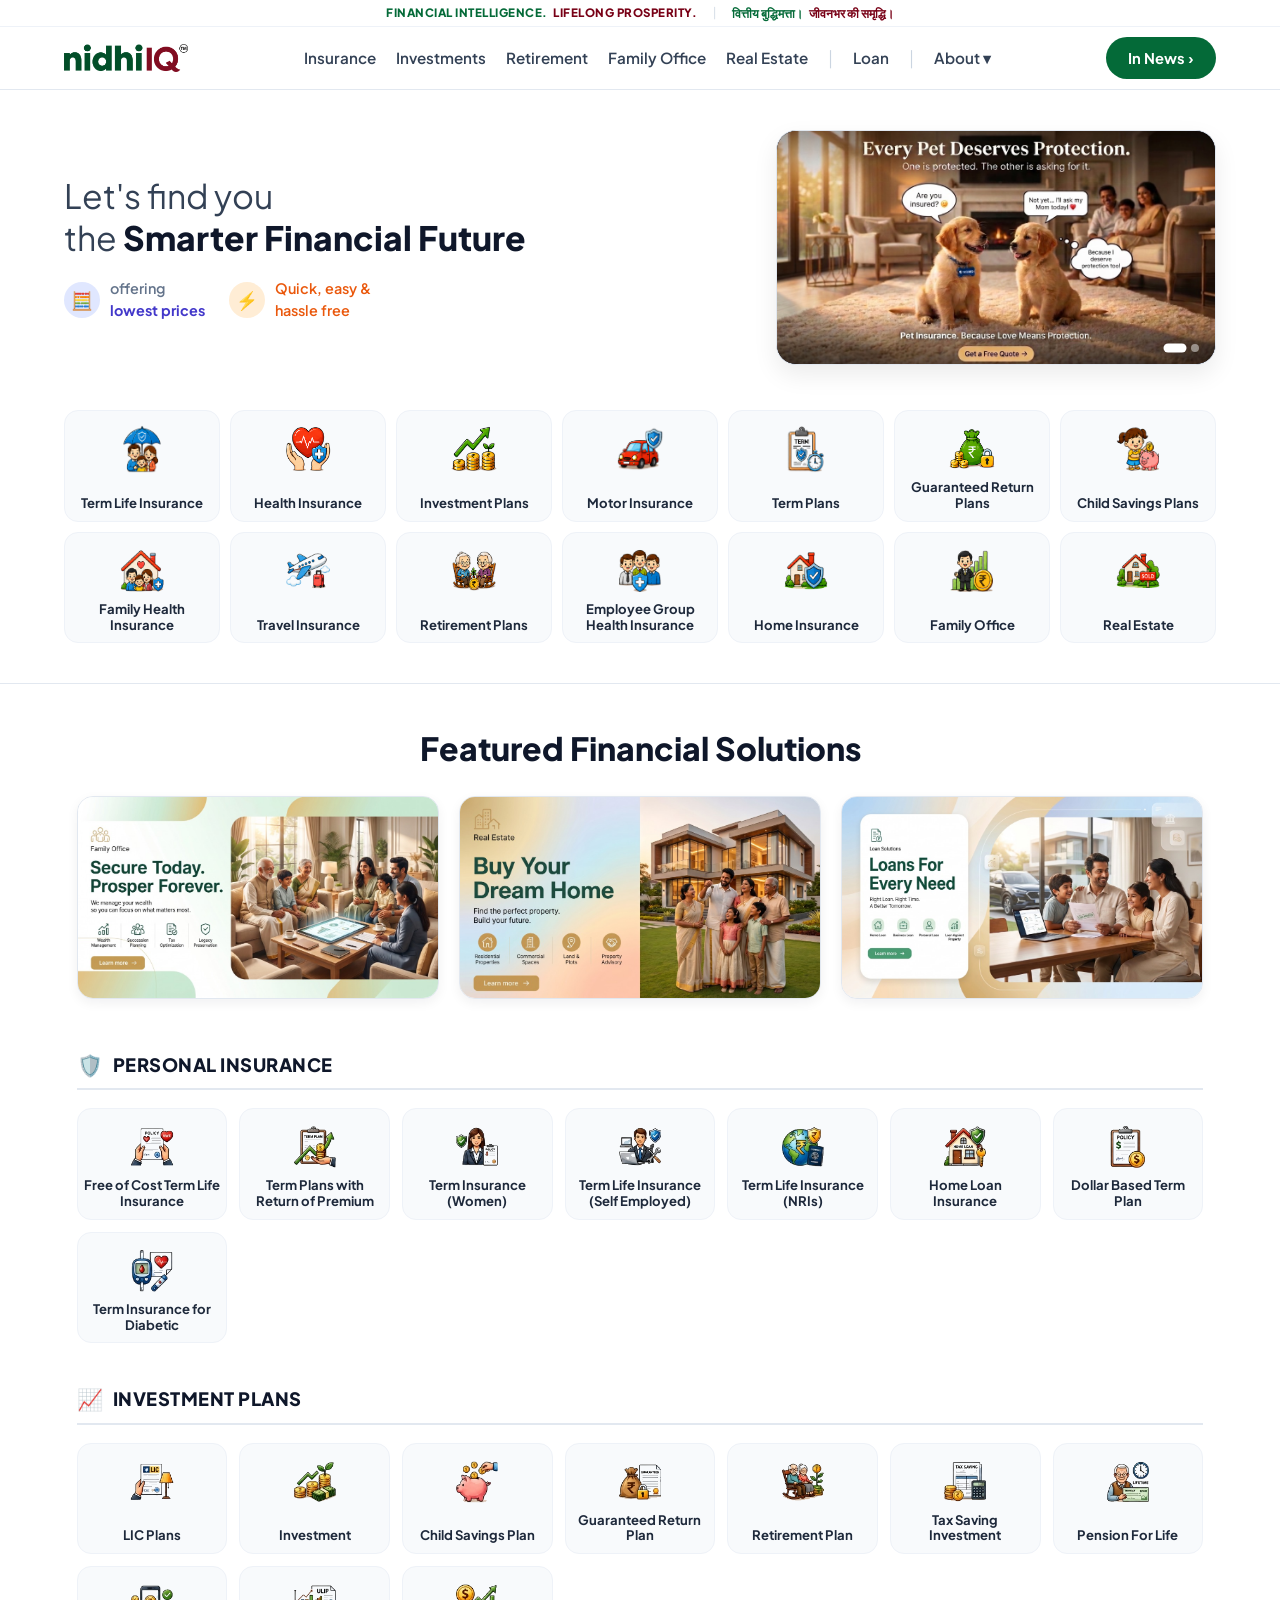
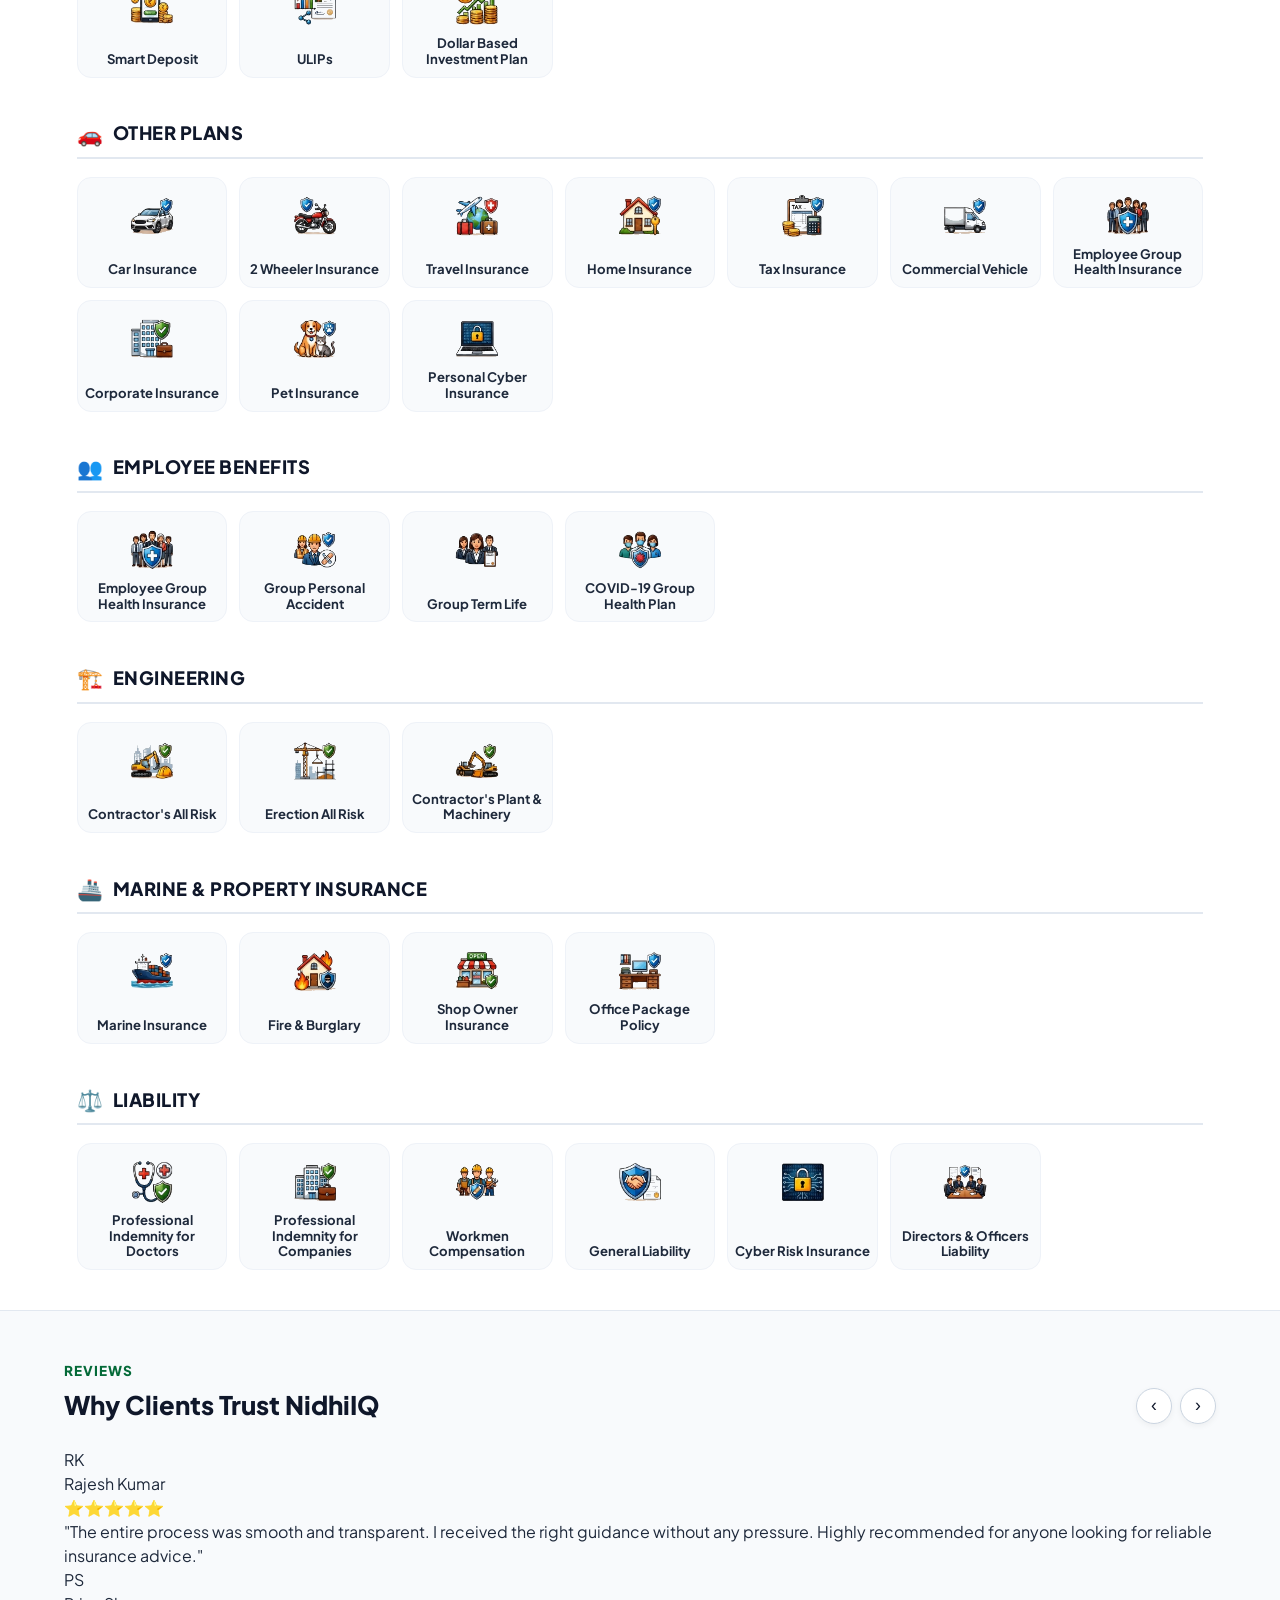
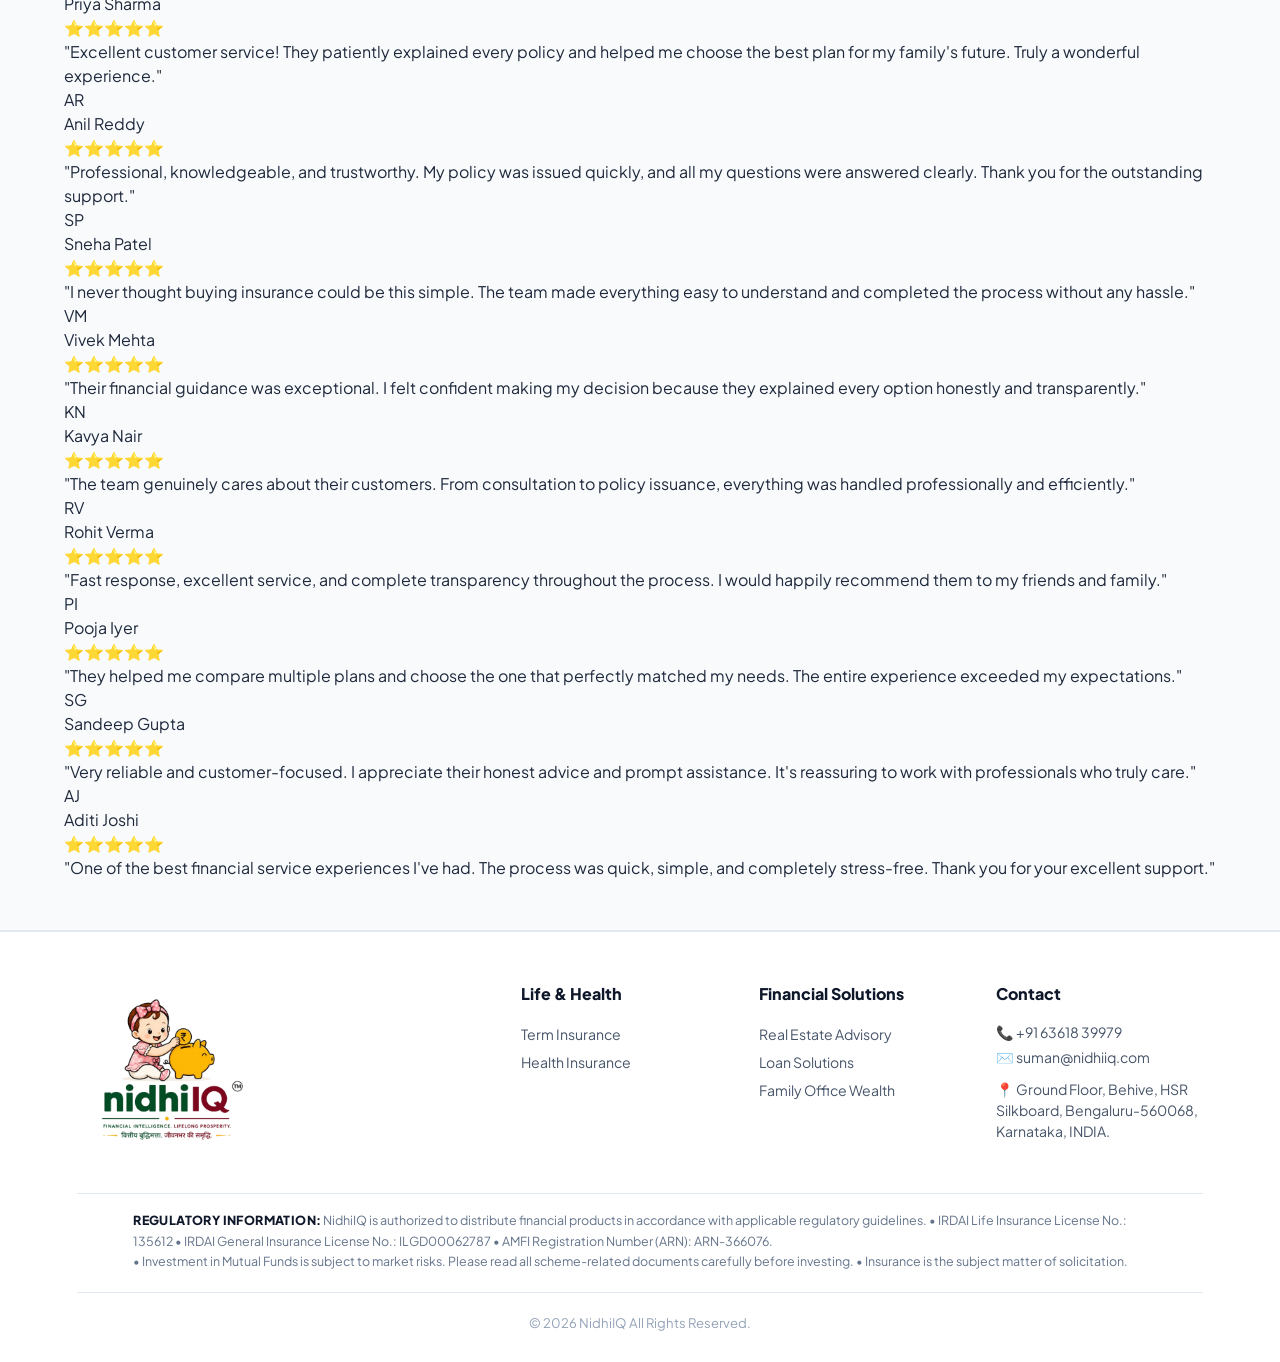
==== commit 168a35ed: "Replace Insurer Partners section with 10 scrollable Client Reviews for templates/index.html" ====
--- a/templates/index.html
+++ b/templates/index.html
@@ -609,18 +609,143 @@
     </div>
   </section>
 
-  <!-- Insurer Partners Bar -->
-  <section style="background:#ffffff; border-top:1px solid #e2e8f0; padding:30px 6%; text-align:center;">
-    <div
-      style="display:flex; justify-content:center; align-items:center; gap:32px; flex-wrap:wrap; font-weight:800; font-size:1rem; color:#1e293b; opacity:0.85;">
-      <span>HDFC ERGO</span>
-      <span>Star Health</span>
-      <span>ICICI Lombard</span>
-      <span>Niva Bupa</span>
-      <span>LIC of India</span>
-      <span>Max Life</span>
-      <span>TATA AIA</span>
-      <span>SBI Mutual Fund</span>
+  <!-- Client Reviews & Testimonials Section (Scrollable Carousel) -->
+  <section style="background:#f8fafc; border-top:1px solid #e2e8f0; border-bottom:1px solid #e2e8f0; padding:50px 0;">
+    <div class="nidhi-container">
+      <div style="display:flex; justify-content:space-between; align-items:flex-end; margin-bottom:24px; flex-wrap:wrap; gap:12px;">
+        <div>
+          <div style="font-size:0.85rem; font-weight:800; color:#046a38; letter-spacing:1px; text-transform:uppercase; margin-bottom:4px;">REVIEWS</div>
+          <h2 style="font-size:1.6rem; font-weight:800; color:#0f172a; margin:0;">Why Clients Trust NidhiIQ</h2>
+        </div>
+        <!-- Scroll Arrow Navigation Controls -->
+        <div style="display:flex; gap:8px;">
+          <button onclick="App.scrollReviews('left')" style="width:36px; height:36px; border-radius:50%; background:#ffffff; border:1px solid #cbd5e1; color:#0f172a; font-size:1.1rem; cursor:pointer; display:flex; align-items:center; justify-content:center; box-shadow:0 2px 6px rgba(0,0,0,0.05);" aria-label="Scroll left">‹</button>
+          <button onclick="App.scrollReviews('right')" style="width:36px; height:36px; border-radius:50%; background:#ffffff; border:1px solid #cbd5e1; color:#0f172a; font-size:1.1rem; cursor:pointer; display:flex; align-items:center; justify-content:center; box-shadow:0 2px 6px rgba(0,0,0,0.05);" aria-label="Scroll right">›</button>
+        </div>
+      </div>
+
+      <!-- Scrollable Reviews Track -->
+      <div id="reviewsScrollTrack" class="reviews-scroll-container">
+        <!-- Review 1 -->
+        <div class="review-card">
+          <div class="review-card-header">
+            <div class="review-avatar">RK</div>
+            <div>
+              <div class="review-author">Rajesh Kumar</div>
+              <div class="review-stars">⭐⭐⭐⭐⭐</div>
+            </div>
+          </div>
+          <p class="review-text">"The entire process was smooth and transparent. I received the right guidance without any pressure. Highly recommended for anyone looking for reliable insurance advice."</p>
+        </div>
+
+        <!-- Review 2 -->
+        <div class="review-card">
+          <div class="review-card-header">
+            <div class="review-avatar">PS</div>
+            <div>
+              <div class="review-author">Priya Sharma</div>
+              <div class="review-stars">⭐⭐⭐⭐⭐</div>
+            </div>
+          </div>
+          <p class="review-text">"Excellent customer service! They patiently explained every policy and helped me choose the best plan for my family's future. Truly a wonderful experience."</p>
+        </div>
+
+        <!-- Review 3 -->
+        <div class="review-card">
+          <div class="review-card-header">
+            <div class="review-avatar">AR</div>
+            <div>
+              <div class="review-author">Anil Reddy</div>
+              <div class="review-stars">⭐⭐⭐⭐⭐</div>
+            </div>
+          </div>
+          <p class="review-text">"Professional, knowledgeable, and trustworthy. My policy was issued quickly, and all my questions were answered clearly. Thank you for the outstanding support."</p>
+        </div>
+
+        <!-- Review 4 -->
+        <div class="review-card">
+          <div class="review-card-header">
+            <div class="review-avatar">SP</div>
+            <div>
+              <div class="review-author">Sneha Patel</div>
+              <div class="review-stars">⭐⭐⭐⭐⭐</div>
+            </div>
+          </div>
+          <p class="review-text">"I never thought buying insurance could be this simple. The team made everything easy to understand and completed the process without any hassle."</p>
+        </div>
+
+        <!-- Review 5 -->
+        <div class="review-card">
+          <div class="review-card-header">
+            <div class="review-avatar">VM</div>
+            <div>
+              <div class="review-author">Vivek Mehta</div>
+              <div class="review-stars">⭐⭐⭐⭐⭐</div>
+            </div>
+          </div>
+          <p class="review-text">"Their financial guidance was exceptional. I felt confident making my decision because they explained every option honestly and transparently."</p>
+        </div>
+
+        <!-- Review 6 -->
+        <div class="review-card">
+          <div class="review-card-header">
+            <div class="review-avatar">KN</div>
+            <div>
+              <div class="review-author">Kavya Nair</div>
+              <div class="review-stars">⭐⭐⭐⭐⭐</div>
+            </div>
+          </div>
+          <p class="review-text">"The team genuinely cares about their customers. From consultation to policy issuance, everything was handled professionally and efficiently."</p>
+        </div>
+
+        <!-- Review 7 -->
+        <div class="review-card">
+          <div class="review-card-header">
+            <div class="review-avatar">RV</div>
+            <div>
+              <div class="review-author">Rohit Verma</div>
+              <div class="review-stars">⭐⭐⭐⭐⭐</div>
+            </div>
+          </div>
+          <p class="review-text">"Fast response, excellent service, and complete transparency throughout the process. I would happily recommend them to my friends and family."</p>
+        </div>
+
+        <!-- Review 8 -->
+        <div class="review-card">
+          <div class="review-card-header">
+            <div class="review-avatar">PI</div>
+            <div>
+              <div class="review-author">Pooja Iyer</div>
+              <div class="review-stars">⭐⭐⭐⭐⭐</div>
+            </div>
+          </div>
+          <p class="review-text">"They helped me compare multiple plans and choose the one that perfectly matched my needs. The entire experience exceeded my expectations."</p>
+        </div>
+
+        <!-- Review 9 -->
+        <div class="review-card">
+          <div class="review-card-header">
+            <div class="review-avatar">SG</div>
+            <div>
+              <div class="review-author">Sandeep Gupta</div>
+              <div class="review-stars">⭐⭐⭐⭐⭐</div>
+            </div>
+          </div>
+          <p class="review-text">"Very reliable and customer-focused. I appreciate their honest advice and prompt assistance. It's reassuring to work with professionals who truly care."</p>
+        </div>
+
+        <!-- Review 10 -->
+        <div class="review-card">
+          <div class="review-card-header">
+            <div class="review-avatar">AJ</div>
+            <div>
+              <div class="review-author">Aditi Joshi</div>
+              <div class="review-stars">⭐⭐⭐⭐⭐</div>
+            </div>
+          </div>
+          <p class="review-text">"One of the best financial service experiences I've had. The process was quick, simple, and completely stress-free. Thank you for your excellent support."</p>
+        </div>
+      </div>
     </div>
   </section>
 
--- a/static/css/main.css
+++ b/static/css/main.css
@@ -337,105 +337,133 @@
 }
 
 /* Exact Modal Popup Styling from Screenshot */
+/* Sleek Compact Premium Modal Popup */
 .modal-overlay {
   position: fixed;
   top: 0;
   left: 0;
   right: 0;
   bottom: 0;
-  background: rgba(15, 23, 42, 0.65);
-  backdrop-filter: blur(4px);
+  background: rgba(15, 23, 42, 0.55);
+  backdrop-filter: blur(6px);
   display: none;
   align-items: center;
   justify-content: center;
   z-index: 2500;
-  padding: 20px;
+  padding: 16px;
 }
 
 .modal-content-enquire {
-  background: #e2e5e9;
-  border-radius: 24px;
-  width: 100%;
-  max-width: 540px;
-  padding: 32px 36px;
+  background: #ffffff;
+  border-radius: 20px;
+  width: 100%;
+  max-width: 410px;
+  padding: 24px 22px 20px;
   position: relative;
-  box-shadow: 0 25px 60px rgba(0, 0, 0, 0.3);
+  box-shadow: 0 20px 40px rgba(15, 23, 42, 0.2);
+  border: 1px solid #e2e8f0;
   color: #0f172a;
 }
 
 .modal-close-btn {
   position: absolute;
-  top: 24px;
-  right: 28px;
-  background: transparent;
+  top: 16px;
+  right: 18px;
+  background: #f1f5f9;
   border: none;
-  font-size: 1.3rem;
-  color: #475569;
+  width: 28px;
+  height: 28px;
+  border-radius: 50%;
+  font-size: 0.9rem;
+  color: #64748b;
   cursor: pointer;
+  display: flex;
+  align-items: center;
+  justify-content: center;
+  transition: background 0.2s, color 0.2s;
+}
+
+.modal-close-btn:hover {
+  background: #e2e8f0;
+  color: #0f172a;
 }
 
 .enquire-title {
-  font-size: 1.6rem;
+  font-size: 1.25rem;
+  font-weight: 800;
+  color: #0f172a;
+  margin-bottom: 4px;
+  letter-spacing: -0.2px;
+}
+
+.enquire-subtitle {
+  color: #64748b;
+  font-size: 0.84rem;
+  margin-bottom: 18px;
+  line-height: 1.35;
+}
+
+.form-field-group {
+  margin-bottom: 14px;
+}
+
+.form-field-label {
+  font-size: 0.85rem;
   font-weight: 700;
-  color: #0f172a;
+  color: #1e293b;
   margin-bottom: 6px;
-  letter-spacing: -0.3px;
-}
-
-.enquire-subtitle {
-  color: #475569;
-  font-size: 0.95rem;
-  margin-bottom: 24px;
-}
-
-.form-field-group {
-  margin-bottom: 20px;
-}
-
-.form-field-label {
-  font-size: 0.95rem;
-  font-weight: 600;
-  color: #0f172a;
-  margin-bottom: 8px;
   display: block;
 }
 
 .form-input-text {
   width: 100%;
-  padding: 14px 18px;
-  border-radius: 16px;
-  border: 1.5px solid #059669;
-  background: #f1f5f9;
-  font-size: 0.98rem;
+  padding: 10px 14px;
+  border-radius: 12px;
+  border: 1.5px solid #e2e8f0;
+  background: #f8fafc;
+  font-size: 0.9rem;
   color: #0f172a;
   font-family: inherit;
   outline: none;
+  transition: border-color 0.2s, background 0.2s;
+}
+
+.form-input-text:focus {
+  border-color: #046a38;
+  background: #ffffff;
 }
 
 .phone-input-wrap {
   display: flex;
+  background: #f8fafc;
+  border-radius: 12px;
+  border: 1.5px solid #e2e8f0;
+  overflow: hidden;
+  transition: border-color 0.2s;
+}
+
+.phone-input-wrap:focus-within {
+  border-color: #046a38;
+  background: #ffffff;
+}
+
+.phone-prefix {
+  padding: 10px 12px;
+  font-weight: 700;
+  font-size: 0.9rem;
+  color: #475569;
   background: #f1f5f9;
-  border-radius: 16px;
-  border: 1px solid #cbd5e1;
-  overflow: hidden;
-}
-
-.phone-prefix {
-  padding: 14px 16px;
-  color: #475569;
-  font-weight: 600;
-  font-size: 0.98rem;
-  border-right: 1px solid #cbd5e1;
+  border-right: 1px solid #e2e8f0;
   display: flex;
   align-items: center;
 }
 
 .phone-input-text {
   flex: 1;
-  padding: 14px 18px;
+  padding: 10px 14px;
   border: none;
   background: transparent;
-  font-size: 0.98rem;
+  font-size: 0.9rem;
   color: #0f172a;
   font-family: inherit;
   outline: none;
@@ -443,21 +471,27 @@
 
 .form-textarea {
   width: 100%;
-  padding: 14px 18px;
-  border-radius: 16px;
-  border: 1px solid #cbd5e1;
-  background: #f1f5f9;
-  font-size: 0.95rem;
+  padding: 10px 14px;
+  border-radius: 12px;
+  border: 1.5px solid #e2e8f0;
+  background: #f8fafc;
+  font-size: 0.9rem;
   color: #0f172a;
   font-family: inherit;
   outline: none;
   resize: vertical;
+  transition: border-color 0.2s, background 0.2s;
+}
+
+.form-textarea:focus {
+  border-color: #046a38;
+  background: #ffffff;
 }
 
 .char-counter {
+  font-size: 0.72rem;
+  color: #94a3b8;
   text-align: right;
-  font-size: 0.8rem;
-  color: #64748b;
   margin-top: 4px;
 }
 
@@ -466,29 +500,31 @@
   background: #046a38;
   color: #ffffff;
   border: none;
-  padding: 16px;
-  border-radius: 18px;
+  padding: 12px 18px;
+  border-radius: 12px;
   font-weight: 700;
-  font-size: 1.05rem;
+  font-size: 0.95rem;
   cursor: pointer;
   display: flex;
   align-items: center;
   justify-content: center;
-  gap: 10px;
-  transition: background 0.2s;
-  margin-top: 24px;
+  gap: 8px;
+  transition: background 0.2s, transform 0.15s;
+  margin-top: 16px;
+  box-shadow: 0 4px 12px rgba(4, 106, 56, 0.2);
 }
 
 .btn-whatsapp-submit:hover {
   background: #03522b;
+  transform: translateY(-1px);
 }
 
 .footer-note-text {
-  font-size: 0.78rem;
-  color: #64748b;
+  font-size: 0.74rem;
+  color: #94a3b8;
   text-align: center;
-  margin-top: 16px;
-  line-height: 1.4;
+  margin-top: 12px;
+  line-height: 1.35;
 }
 
 /* Full Mobile Responsive Design System */
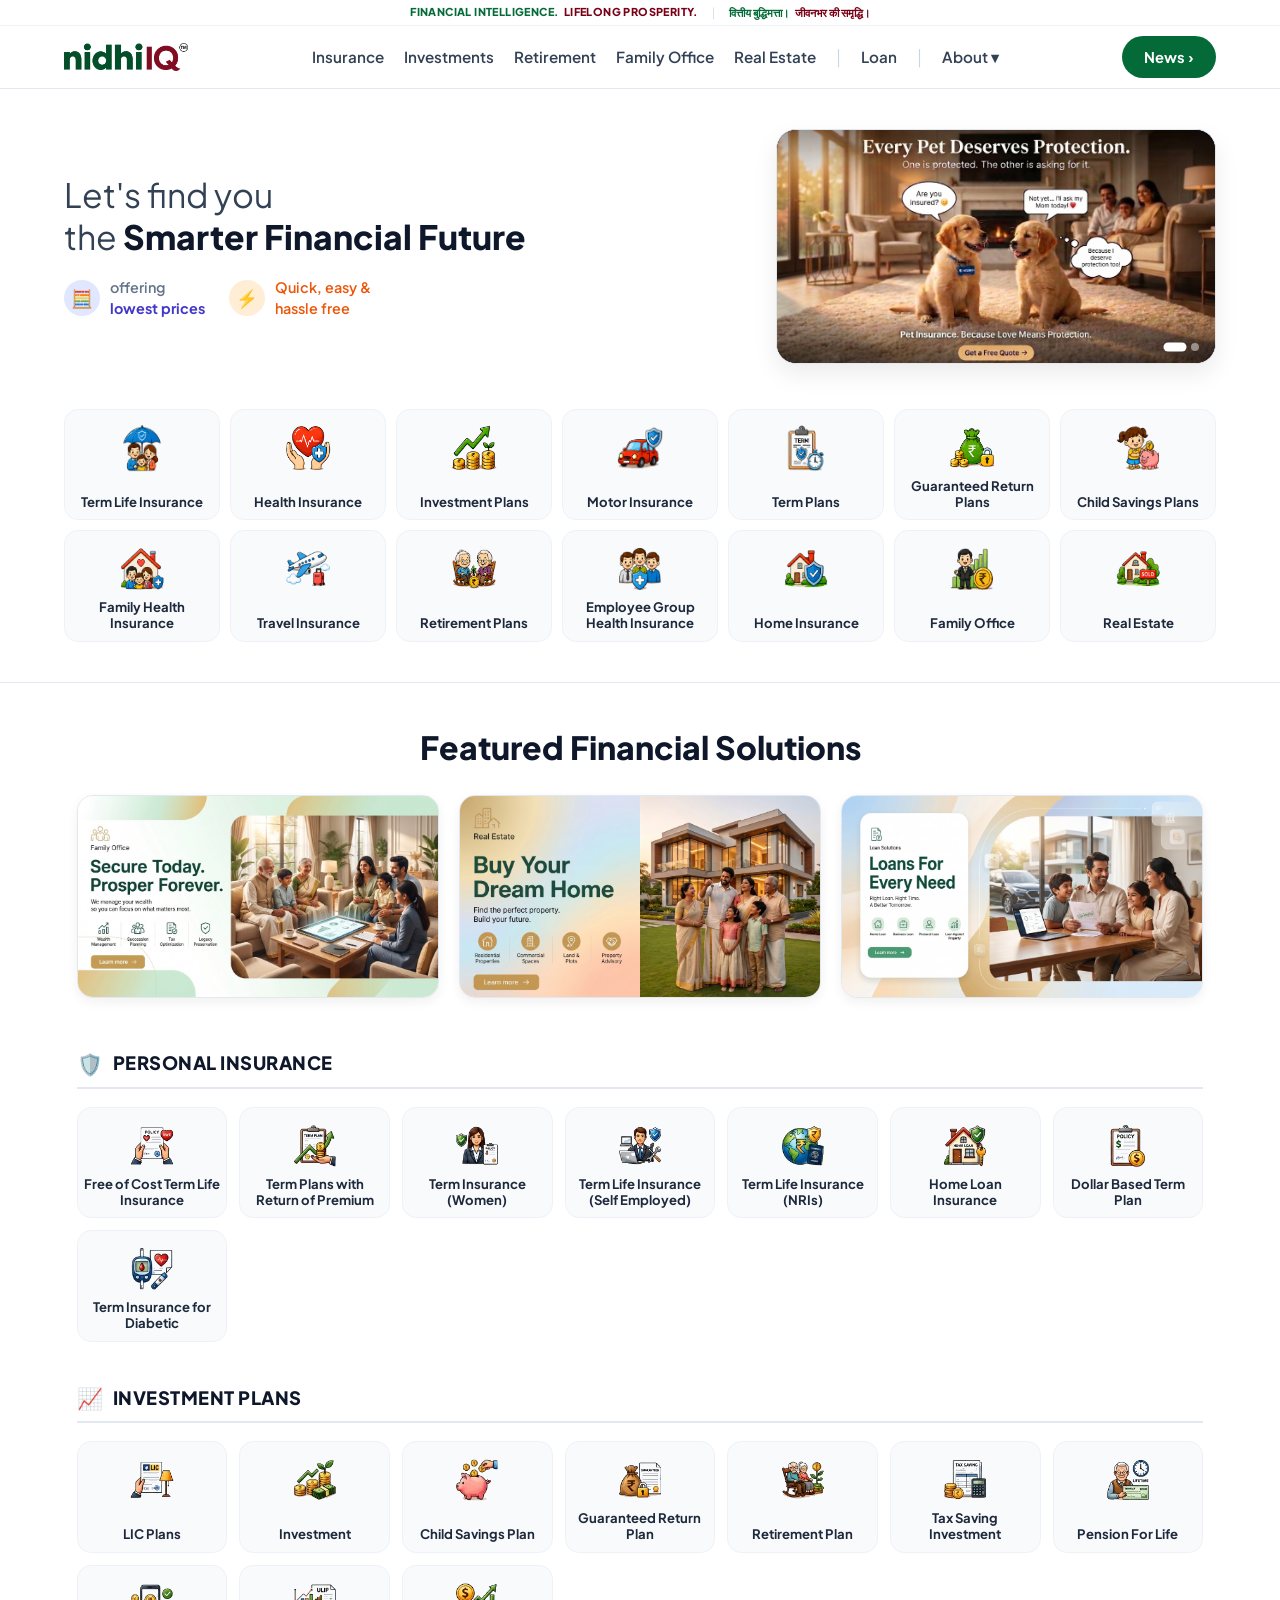
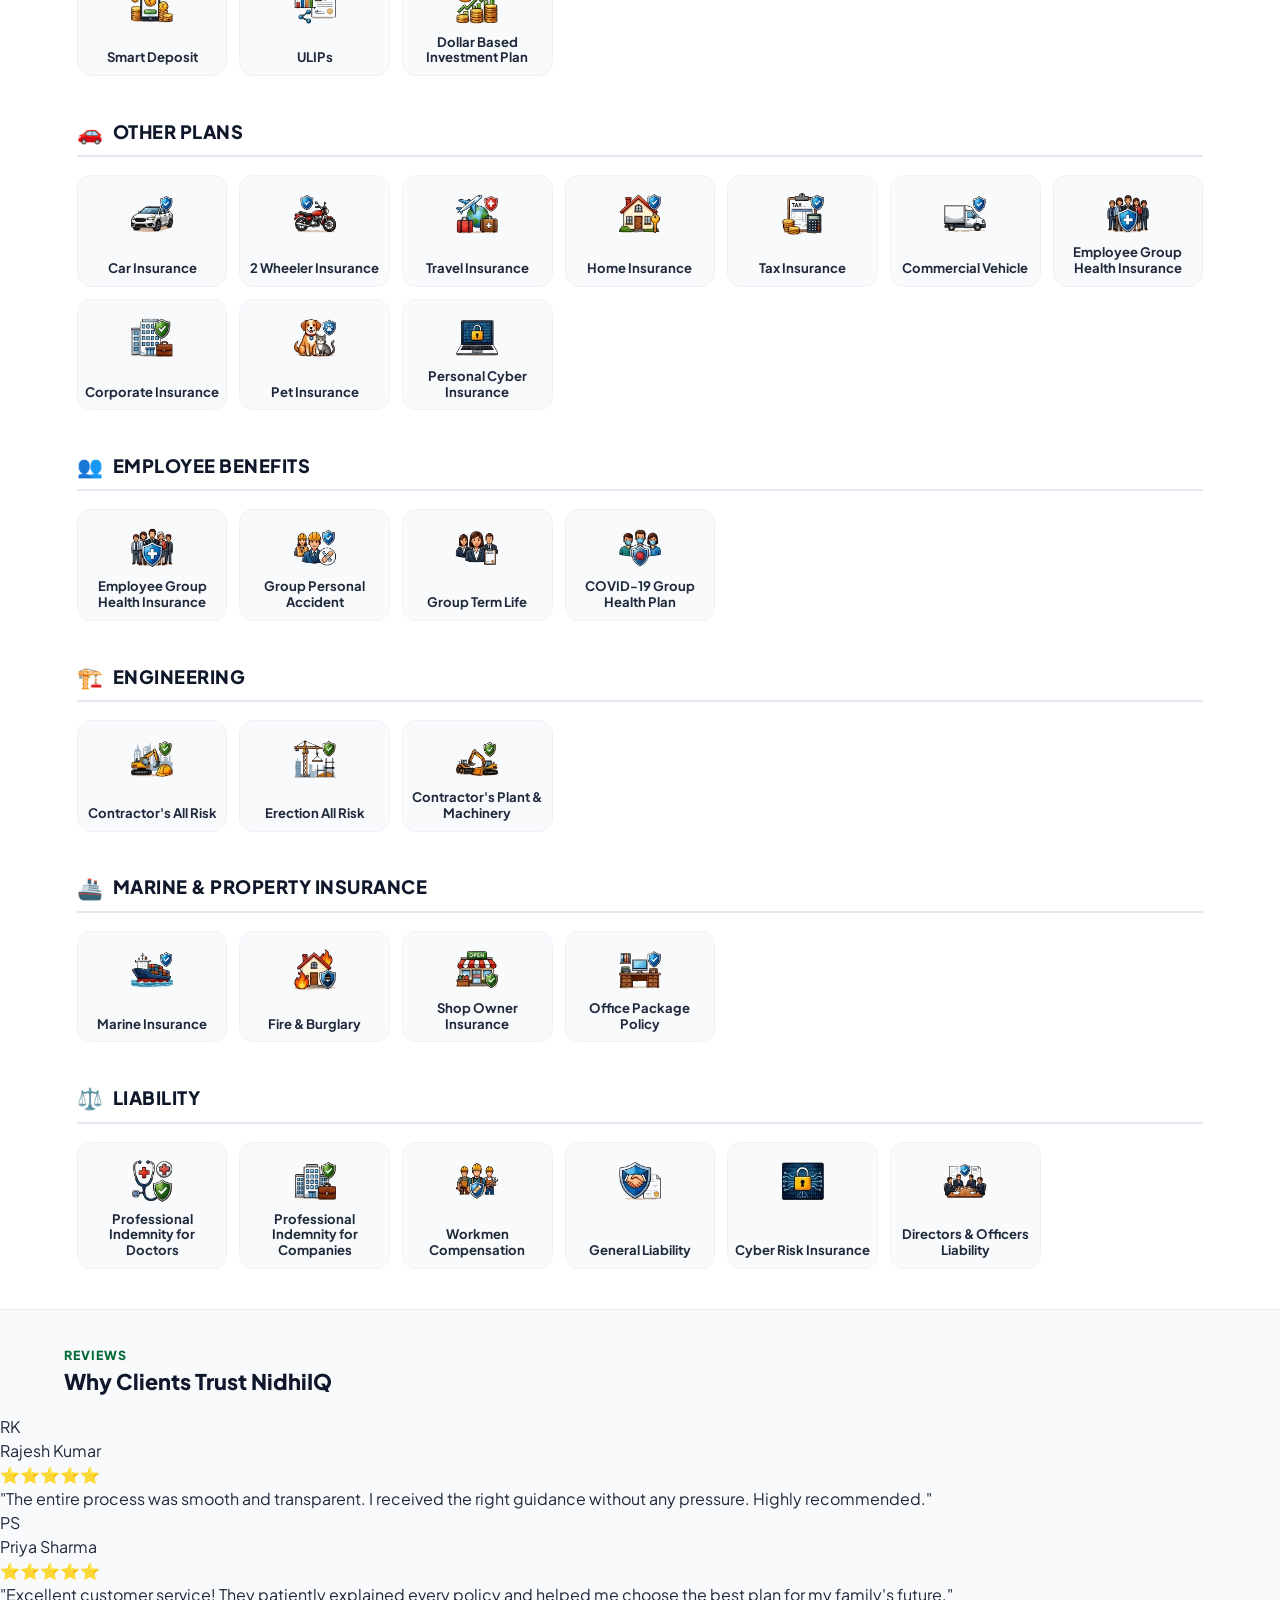
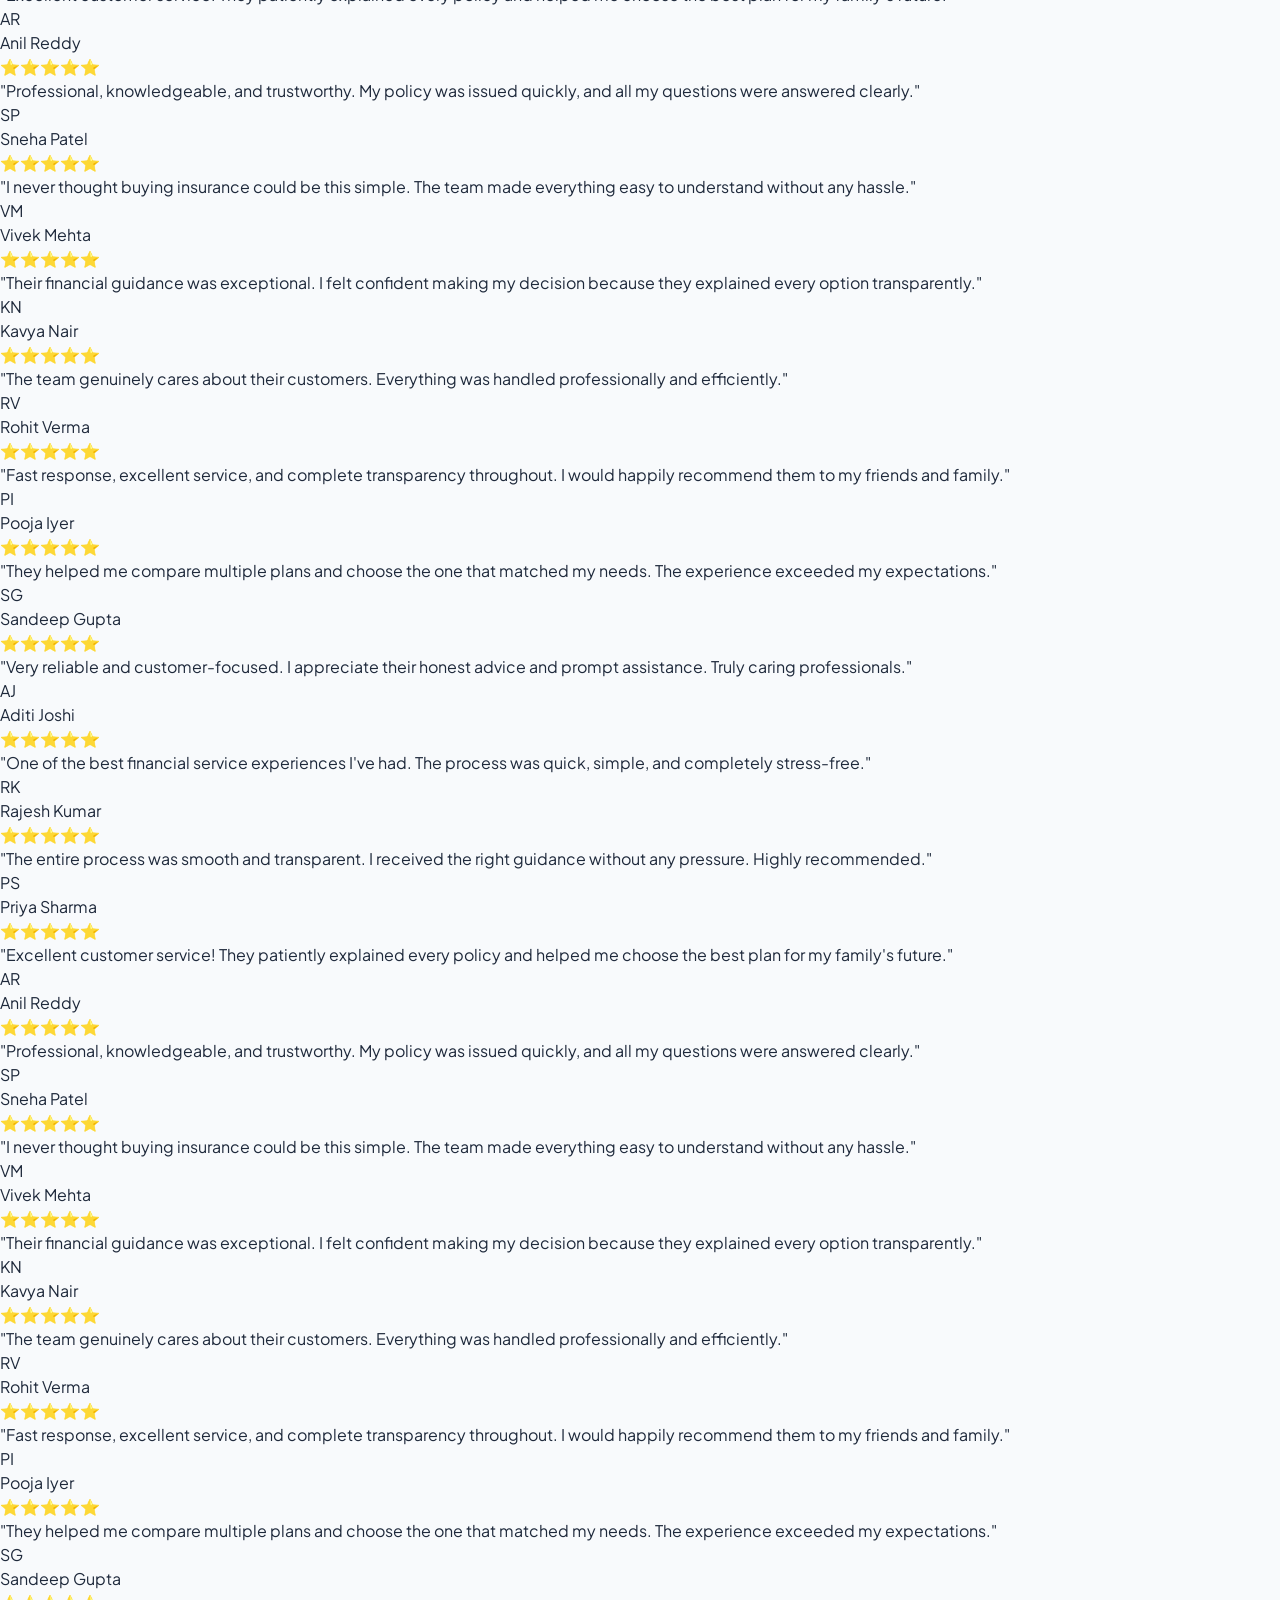
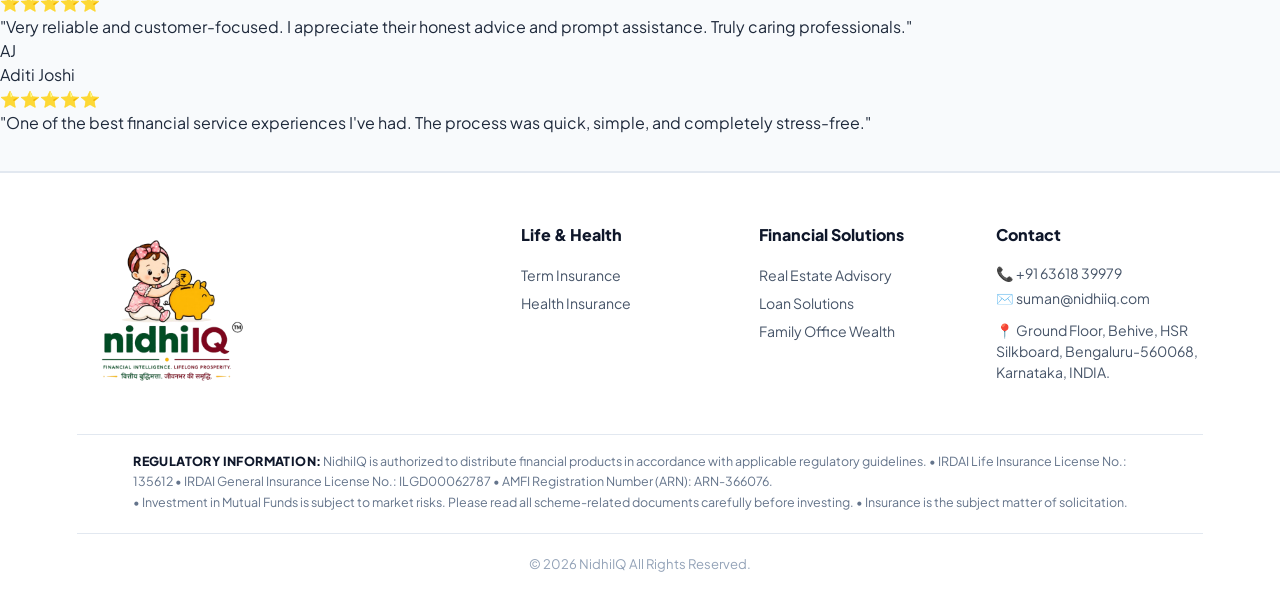
==== commit b73e3160: "Compact auto-scrolling marquee reviews, smaller tagline, News button for templates/index.html" ====
--- a/templates/index.html
+++ b/templates/index.html
@@ -111,13 +111,13 @@
   <!-- Top Header Tagline Bar -->
   <div class="pb-top-bar" style="padding: 4px 5%;">
     <div
-      style="display:flex; justify-content:center; align-items:center; gap:16px; flex-wrap:wrap; text-align:center; width:100%;">
-      <div style="font-size:0.72rem; letter-spacing:0.5px; text-transform:uppercase;">
+      style="display:flex; justify-content:center; align-items:center; gap:14px; flex-wrap:wrap; text-align:center; width:100%;">
+      <div style="font-size:0.68rem; letter-spacing:0.4px; text-transform:uppercase;">
         <span style="color:#046a38; font-weight:800;">FINANCIAL INTELLIGENCE.</span>
         <span style="color:#780016; font-weight:800; margin-left:3px;">LIFELONG PROSPERITY.</span>
       </div>
-      <div style="color:#cbd5e1; font-weight:300; font-size:0.75rem;">|</div>
-      <div style="font-size:0.76rem;">
+      <div style="color:#cbd5e1; font-weight:300; font-size:0.7rem;">|</div>
+      <div style="font-size:0.70rem;">
         <span style="color:#046a38; font-weight:800;">वित्तीय बुद्धिमत्ता।</span>
         <span style="color:#780016; font-weight:800; margin-left:4px;">जीवनभर की समृद्धि।</span>
       </div>
@@ -151,11 +151,11 @@
             ▾</a></li>
       </ul>
 
-      <!-- 'In News ›' Green Pill Button linking to YouTube -->
+      <!-- 'News ›' Green Pill Button linking to YouTube -->
       <div>
         <a href="https://www.youtube.com/@NidhiIQOfficial" target="_blank" rel="noopener noreferrer"
           class="btn-in-news">
-          In News ›
+          News ›
         </a>
       </div>
     </div>
@@ -609,141 +609,236 @@
     </div>
   </section>
 
-  <!-- Client Reviews & Testimonials Section (Scrollable Carousel) -->
-  <section style="background:#f8fafc; border-top:1px solid #e2e8f0; border-bottom:1px solid #e2e8f0; padding:50px 0;">
-    <div class="nidhi-container">
-      <div style="display:flex; justify-content:space-between; align-items:flex-end; margin-bottom:24px; flex-wrap:wrap; gap:12px;">
-        <div>
-          <div style="font-size:0.85rem; font-weight:800; color:#046a38; letter-spacing:1px; text-transform:uppercase; margin-bottom:4px;">REVIEWS</div>
-          <h2 style="font-size:1.6rem; font-weight:800; color:#0f172a; margin:0;">Why Clients Trust NidhiIQ</h2>
-        </div>
-        <!-- Scroll Arrow Navigation Controls -->
-        <div style="display:flex; gap:8px;">
-          <button onclick="App.scrollReviews('left')" style="width:36px; height:36px; border-radius:50%; background:#ffffff; border:1px solid #cbd5e1; color:#0f172a; font-size:1.1rem; cursor:pointer; display:flex; align-items:center; justify-content:center; box-shadow:0 2px 6px rgba(0,0,0,0.05);" aria-label="Scroll left">‹</button>
-          <button onclick="App.scrollReviews('right')" style="width:36px; height:36px; border-radius:50%; background:#ffffff; border:1px solid #cbd5e1; color:#0f172a; font-size:1.1rem; cursor:pointer; display:flex; align-items:center; justify-content:center; box-shadow:0 2px 6px rgba(0,0,0,0.05);" aria-label="Scroll right">›</button>
-        </div>
-      </div>
-
-      <!-- Scrollable Reviews Track -->
-      <div id="reviewsScrollTrack" class="reviews-scroll-container">
-        <!-- Review 1 -->
-        <div class="review-card">
-          <div class="review-card-header">
-            <div class="review-avatar">RK</div>
-            <div>
-              <div class="review-author">Rajesh Kumar</div>
-              <div class="review-stars">⭐⭐⭐⭐⭐</div>
-            </div>
-          </div>
-          <p class="review-text">"The entire process was smooth and transparent. I received the right guidance without any pressure. Highly recommended for anyone looking for reliable insurance advice."</p>
-        </div>
-
-        <!-- Review 2 -->
-        <div class="review-card">
-          <div class="review-card-header">
-            <div class="review-avatar">PS</div>
-            <div>
-              <div class="review-author">Priya Sharma</div>
-              <div class="review-stars">⭐⭐⭐⭐⭐</div>
-            </div>
-          </div>
-          <p class="review-text">"Excellent customer service! They patiently explained every policy and helped me choose the best plan for my family's future. Truly a wonderful experience."</p>
-        </div>
-
-        <!-- Review 3 -->
-        <div class="review-card">
-          <div class="review-card-header">
-            <div class="review-avatar">AR</div>
-            <div>
-              <div class="review-author">Anil Reddy</div>
-              <div class="review-stars">⭐⭐⭐⭐⭐</div>
-            </div>
-          </div>
-          <p class="review-text">"Professional, knowledgeable, and trustworthy. My policy was issued quickly, and all my questions were answered clearly. Thank you for the outstanding support."</p>
-        </div>
-
-        <!-- Review 4 -->
-        <div class="review-card">
-          <div class="review-card-header">
-            <div class="review-avatar">SP</div>
-            <div>
-              <div class="review-author">Sneha Patel</div>
-              <div class="review-stars">⭐⭐⭐⭐⭐</div>
-            </div>
-          </div>
-          <p class="review-text">"I never thought buying insurance could be this simple. The team made everything easy to understand and completed the process without any hassle."</p>
-        </div>
-
-        <!-- Review 5 -->
-        <div class="review-card">
-          <div class="review-card-header">
-            <div class="review-avatar">VM</div>
-            <div>
-              <div class="review-author">Vivek Mehta</div>
-              <div class="review-stars">⭐⭐⭐⭐⭐</div>
-            </div>
-          </div>
-          <p class="review-text">"Their financial guidance was exceptional. I felt confident making my decision because they explained every option honestly and transparently."</p>
-        </div>
-
-        <!-- Review 6 -->
-        <div class="review-card">
-          <div class="review-card-header">
-            <div class="review-avatar">KN</div>
-            <div>
-              <div class="review-author">Kavya Nair</div>
-              <div class="review-stars">⭐⭐⭐⭐⭐</div>
-            </div>
-          </div>
-          <p class="review-text">"The team genuinely cares about their customers. From consultation to policy issuance, everything was handled professionally and efficiently."</p>
-        </div>
-
-        <!-- Review 7 -->
-        <div class="review-card">
-          <div class="review-card-header">
-            <div class="review-avatar">RV</div>
-            <div>
-              <div class="review-author">Rohit Verma</div>
-              <div class="review-stars">⭐⭐⭐⭐⭐</div>
-            </div>
-          </div>
-          <p class="review-text">"Fast response, excellent service, and complete transparency throughout the process. I would happily recommend them to my friends and family."</p>
-        </div>
-
-        <!-- Review 8 -->
-        <div class="review-card">
-          <div class="review-card-header">
-            <div class="review-avatar">PI</div>
-            <div>
-              <div class="review-author">Pooja Iyer</div>
-              <div class="review-stars">⭐⭐⭐⭐⭐</div>
-            </div>
-          </div>
-          <p class="review-text">"They helped me compare multiple plans and choose the one that perfectly matched my needs. The entire experience exceeded my expectations."</p>
-        </div>
-
-        <!-- Review 9 -->
-        <div class="review-card">
-          <div class="review-card-header">
-            <div class="review-avatar">SG</div>
-            <div>
-              <div class="review-author">Sandeep Gupta</div>
-              <div class="review-stars">⭐⭐⭐⭐⭐</div>
-            </div>
-          </div>
-          <p class="review-text">"Very reliable and customer-focused. I appreciate their honest advice and prompt assistance. It's reassuring to work with professionals who truly care."</p>
-        </div>
-
-        <!-- Review 10 -->
-        <div class="review-card">
-          <div class="review-card-header">
-            <div class="review-avatar">AJ</div>
-            <div>
-              <div class="review-author">Aditi Joshi</div>
-              <div class="review-stars">⭐⭐⭐⭐⭐</div>
-            </div>
-          </div>
-          <p class="review-text">"One of the best financial service experiences I've had. The process was quick, simple, and completely stress-free. Thank you for your excellent support."</p>
+  <!-- Client Reviews & Testimonials Section (Auto-Scrolling Marquee) -->
+  <section style="background:#f8fafc; border-top:1px solid #e2e8f0; border-bottom:1px solid #e2e8f0; padding:36px 0; overflow:hidden;">
+    <div class="nidhi-container" style="margin-bottom:16px;">
+      <div style="font-size:0.78rem; font-weight:800; color:#046a38; letter-spacing:1px; text-transform:uppercase; margin-bottom:2px;">REVIEWS</div>
+      <h2 style="font-size:1.35rem; font-weight:800; color:#0f172a; margin:0;">Why Clients Trust NidhiIQ</h2>
+    </div>
+
+    <!-- Infinite Auto-Scrolling Marquee Track -->
+    <div class="reviews-marquee-wrapper">
+      <div class="reviews-marquee-track">
+        <!-- Set 1 of 10 Cards -->
+        <div class="review-card-sm">
+          <div class="review-card-header-sm">
+            <div class="review-avatar-sm">RK</div>
+            <div>
+              <div class="review-author-sm">Rajesh Kumar</div>
+              <div class="review-stars-sm">⭐⭐⭐⭐⭐</div>
+            </div>
+          </div>
+          <p class="review-text-sm">"The entire process was smooth and transparent. I received the right guidance without any pressure. Highly recommended."</p>
+        </div>
+
+        <div class="review-card-sm">
+          <div class="review-card-header-sm">
+            <div class="review-avatar-sm">PS</div>
+            <div>
+              <div class="review-author-sm">Priya Sharma</div>
+              <div class="review-stars-sm">⭐⭐⭐⭐⭐</div>
+            </div>
+          </div>
+          <p class="review-text-sm">"Excellent customer service! They patiently explained every policy and helped me choose the best plan for my family's future."</p>
+        </div>
+
+        <div class="review-card-sm">
+          <div class="review-card-header-sm">
+            <div class="review-avatar-sm">AR</div>
+            <div>
+              <div class="review-author-sm">Anil Reddy</div>
+              <div class="review-stars-sm">⭐⭐⭐⭐⭐</div>
+            </div>
+          </div>
+          <p class="review-text-sm">"Professional, knowledgeable, and trustworthy. My policy was issued quickly, and all my questions were answered clearly."</p>
+        </div>
+
+        <div class="review-card-sm">
+          <div class="review-card-header-sm">
+            <div class="review-avatar-sm">SP</div>
+            <div>
+              <div class="review-author-sm">Sneha Patel</div>
+              <div class="review-stars-sm">⭐⭐⭐⭐⭐</div>
+            </div>
+          </div>
+          <p class="review-text-sm">"I never thought buying insurance could be this simple. The team made everything easy to understand without any hassle."</p>
+        </div>
+
+        <div class="review-card-sm">
+          <div class="review-card-header-sm">
+            <div class="review-avatar-sm">VM</div>
+            <div>
+              <div class="review-author-sm">Vivek Mehta</div>
+              <div class="review-stars-sm">⭐⭐⭐⭐⭐</div>
+            </div>
+          </div>
+          <p class="review-text-sm">"Their financial guidance was exceptional. I felt confident making my decision because they explained every option transparently."</p>
+        </div>
+
+        <div class="review-card-sm">
+          <div class="review-card-header-sm">
+            <div class="review-avatar-sm">KN</div>
+            <div>
+              <div class="review-author-sm">Kavya Nair</div>
+              <div class="review-stars-sm">⭐⭐⭐⭐⭐</div>
+            </div>
+          </div>
+          <p class="review-text-sm">"The team genuinely cares about their customers. Everything was handled professionally and efficiently."</p>
+        </div>
+
+        <div class="review-card-sm">
+          <div class="review-card-header-sm">
+            <div class="review-avatar-sm">RV</div>
+            <div>
+              <div class="review-author-sm">Rohit Verma</div>
+              <div class="review-stars-sm">⭐⭐⭐⭐⭐</div>
+            </div>
+          </div>
+          <p class="review-text-sm">"Fast response, excellent service, and complete transparency throughout. I would happily recommend them to my friends and family."</p>
+        </div>
+
+        <div class="review-card-sm">
+          <div class="review-card-header-sm">
+            <div class="review-avatar-sm">PI</div>
+            <div>
+              <div class="review-author-sm">Pooja Iyer</div>
+              <div class="review-stars-sm">⭐⭐⭐⭐⭐</div>
+            </div>
+          </div>
+          <p class="review-text-sm">"They helped me compare multiple plans and choose the one that matched my needs. The experience exceeded my expectations."</p>
+        </div>
+
+        <div class="review-card-sm">
+          <div class="review-card-header-sm">
+            <div class="review-avatar-sm">SG</div>
+            <div>
+              <div class="review-author-sm">Sandeep Gupta</div>
+              <div class="review-stars-sm">⭐⭐⭐⭐⭐</div>
+            </div>
+          </div>
+          <p class="review-text-sm">"Very reliable and customer-focused. I appreciate their honest advice and prompt assistance. Truly caring professionals."</p>
+        </div>
+
+        <div class="review-card-sm">
+          <div class="review-card-header-sm">
+            <div class="review-avatar-sm">AJ</div>
+            <div>
+              <div class="review-author-sm">Aditi Joshi</div>
+              <div class="review-stars-sm">⭐⭐⭐⭐⭐</div>
+            </div>
+          </div>
+          <p class="review-text-sm">"One of the best financial service experiences I've had. The process was quick, simple, and completely stress-free."</p>
+        </div>
+
+        <!-- Duplicated Set for Seamless Continuous Infinite Loop -->
+        <div class="review-card-sm">
+          <div class="review-card-header-sm">
+            <div class="review-avatar-sm">RK</div>
+            <div>
+              <div class="review-author-sm">Rajesh Kumar</div>
+              <div class="review-stars-sm">⭐⭐⭐⭐⭐</div>
+            </div>
+          </div>
+          <p class="review-text-sm">"The entire process was smooth and transparent. I received the right guidance without any pressure. Highly recommended."</p>
+        </div>
+
+        <div class="review-card-sm">
+          <div class="review-card-header-sm">
+            <div class="review-avatar-sm">PS</div>
+            <div>
+              <div class="review-author-sm">Priya Sharma</div>
+              <div class="review-stars-sm">⭐⭐⭐⭐⭐</div>
+            </div>
+          </div>
+          <p class="review-text-sm">"Excellent customer service! They patiently explained every policy and helped me choose the best plan for my family's future."</p>
+        </div>
+
+        <div class="review-card-sm">
+          <div class="review-card-header-sm">
+            <div class="review-avatar-sm">AR</div>
+            <div>
+              <div class="review-author-sm">Anil Reddy</div>
+              <div class="review-stars-sm">⭐⭐⭐⭐⭐</div>
+            </div>
+          </div>
+          <p class="review-text-sm">"Professional, knowledgeable, and trustworthy. My policy was issued quickly, and all my questions were answered clearly."</p>
+        </div>
+
+        <div class="review-card-sm">
+          <div class="review-card-header-sm">
+            <div class="review-avatar-sm">SP</div>
+            <div>
+              <div class="review-author-sm">Sneha Patel</div>
+              <div class="review-stars-sm">⭐⭐⭐⭐⭐</div>
+            </div>
+          </div>
+          <p class="review-text-sm">"I never thought buying insurance could be this simple. The team made everything easy to understand without any hassle."</p>
+        </div>
+
+        <div class="review-card-sm">
+          <div class="review-card-header-sm">
+            <div class="review-avatar-sm">VM</div>
+            <div>
+              <div class="review-author-sm">Vivek Mehta</div>
+              <div class="review-stars-sm">⭐⭐⭐⭐⭐</div>
+            </div>
+          </div>
+          <p class="review-text-sm">"Their financial guidance was exceptional. I felt confident making my decision because they explained every option transparently."</p>
+        </div>
+
+        <div class="review-card-sm">
+          <div class="review-card-header-sm">
+            <div class="review-avatar-sm">KN</div>
+            <div>
+              <div class="review-author-sm">Kavya Nair</div>
+              <div class="review-stars-sm">⭐⭐⭐⭐⭐</div>
+            </div>
+          </div>
+          <p class="review-text-sm">"The team genuinely cares about their customers. Everything was handled professionally and efficiently."</p>
+        </div>
+
+        <div class="review-card-sm">
+          <div class="review-card-header-sm">
+            <div class="review-avatar-sm">RV</div>
+            <div>
+              <div class="review-author-sm">Rohit Verma</div>
+              <div class="review-stars-sm">⭐⭐⭐⭐⭐</div>
+            </div>
+          </div>
+          <p class="review-text-sm">"Fast response, excellent service, and complete transparency throughout. I would happily recommend them to my friends and family."</p>
+        </div>
+
+        <div class="review-card-sm">
+          <div class="review-card-header-sm">
+            <div class="review-avatar-sm">PI</div>
+            <div>
+              <div class="review-author-sm">Pooja Iyer</div>
+              <div class="review-stars-sm">⭐⭐⭐⭐⭐</div>
+            </div>
+          </div>
+          <p class="review-text-sm">"They helped me compare multiple plans and choose the one that matched my needs. The experience exceeded my expectations."</p>
+        </div>
+
+        <div class="review-card-sm">
+          <div class="review-card-header-sm">
+            <div class="review-avatar-sm">SG</div>
+            <div>
+              <div class="review-author-sm">Sandeep Gupta</div>
+              <div class="review-stars-sm">⭐⭐⭐⭐⭐</div>
+            </div>
+          </div>
+          <p class="review-text-sm">"Very reliable and customer-focused. I appreciate their honest advice and prompt assistance. Truly caring professionals."</p>
+        </div>
+
+        <div class="review-card-sm">
+          <div class="review-card-header-sm">
+            <div class="review-avatar-sm">AJ</div>
+            <div>
+              <div class="review-author-sm">Aditi Joshi</div>
+              <div class="review-stars-sm">⭐⭐⭐⭐⭐</div>
+            </div>
+          </div>
+          <p class="review-text-sm">"One of the best financial service experiences I've had. The process was quick, simple, and completely stress-free."</p>
         </div>
       </div>
     </div>
--- a/static/css/main.css
+++ b/static/css/main.css
@@ -519,12 +519,92 @@
   transform: translateY(-1px);
 }
 
-.footer-note-text {
-  font-size: 0.74rem;
-  color: #94a3b8;
-  text-align: center;
-  margin-top: 12px;
-  line-height: 1.35;
+/* Scrollable Reviews Section */
+.reviews-scroll-container {
+  display: flex;
+  gap: 20px;
+  overflow-x: auto;
+  padding: 8px 4px 20px;
+  scroll-behavior: smooth;
+  -webkit-overflow-scrolling: touch;
+  scroll-snap-type: x mandatory;
+}
+
+.reviews-scroll-container::-webkit-scrollbar {
+  height: 6px;
+}
+
+.reviews-scroll-container::-webkit-scrollbar-track {
+  background: #e2e8f0;
+  border-radius: 10px;
+}
+
+.reviews-scroll-container::-webkit-scrollbar-thumb {
+  background: #046a38;
+  border-radius: 10px;
+}
+
+.review-card {
+  min-width: 320px;
+  max-width: 330px;
+  flex: 0 0 auto;
+  scroll-snap-align: start;
+  background: #ffffff;
+  border: 1px solid #e2e8f0;
+  border-radius: 16px;
+  padding: 20px;
+  display: flex;
+  flex-direction: column;
+  justify-content: space-between;
+  box-shadow: 0 4px 12px rgba(15, 23, 42, 0.04);
+  transition: transform 0.25s ease, border-color 0.25s ease, box-shadow 0.25s ease;
+}
+
+.review-card:hover {
+  transform: translateY(-4px);
+  border-color: #046a38;
+  box-shadow: 0 12px 24px rgba(4, 106, 56, 0.1);
+}
+
+.review-card-header {
+  display: flex;
+  align-items: center;
+  gap: 12px;
+  margin-bottom: 12px;
+}
+
+.review-avatar {
+  width: 42px;
+  height: 42px;
+  border-radius: 50%;
+  background: linear-gradient(135deg, #046a38 0%, #065f46 100%);
+  color: #ffffff;
+  font-weight: 800;
+  font-size: 0.95rem;
+  display: flex;
+  align-items: center;
+  justify-content: center;
+  flex-shrink: 0;
+}
+
+.review-author {
+  font-weight: 700;
+  font-size: 0.98rem;
+  color: #0f172a;
+  line-height: 1.2;
+}
+
+.review-stars {
+  font-size: 0.85rem;
+  margin-top: 2px;
+  letter-spacing: 1px;
+}
+
+.review-text {
+  font-size: 0.88rem;
+  color: #334155;
+  line-height: 1.55;
+  margin: 0;
 }
 
 /* Full Mobile Responsive Design System */
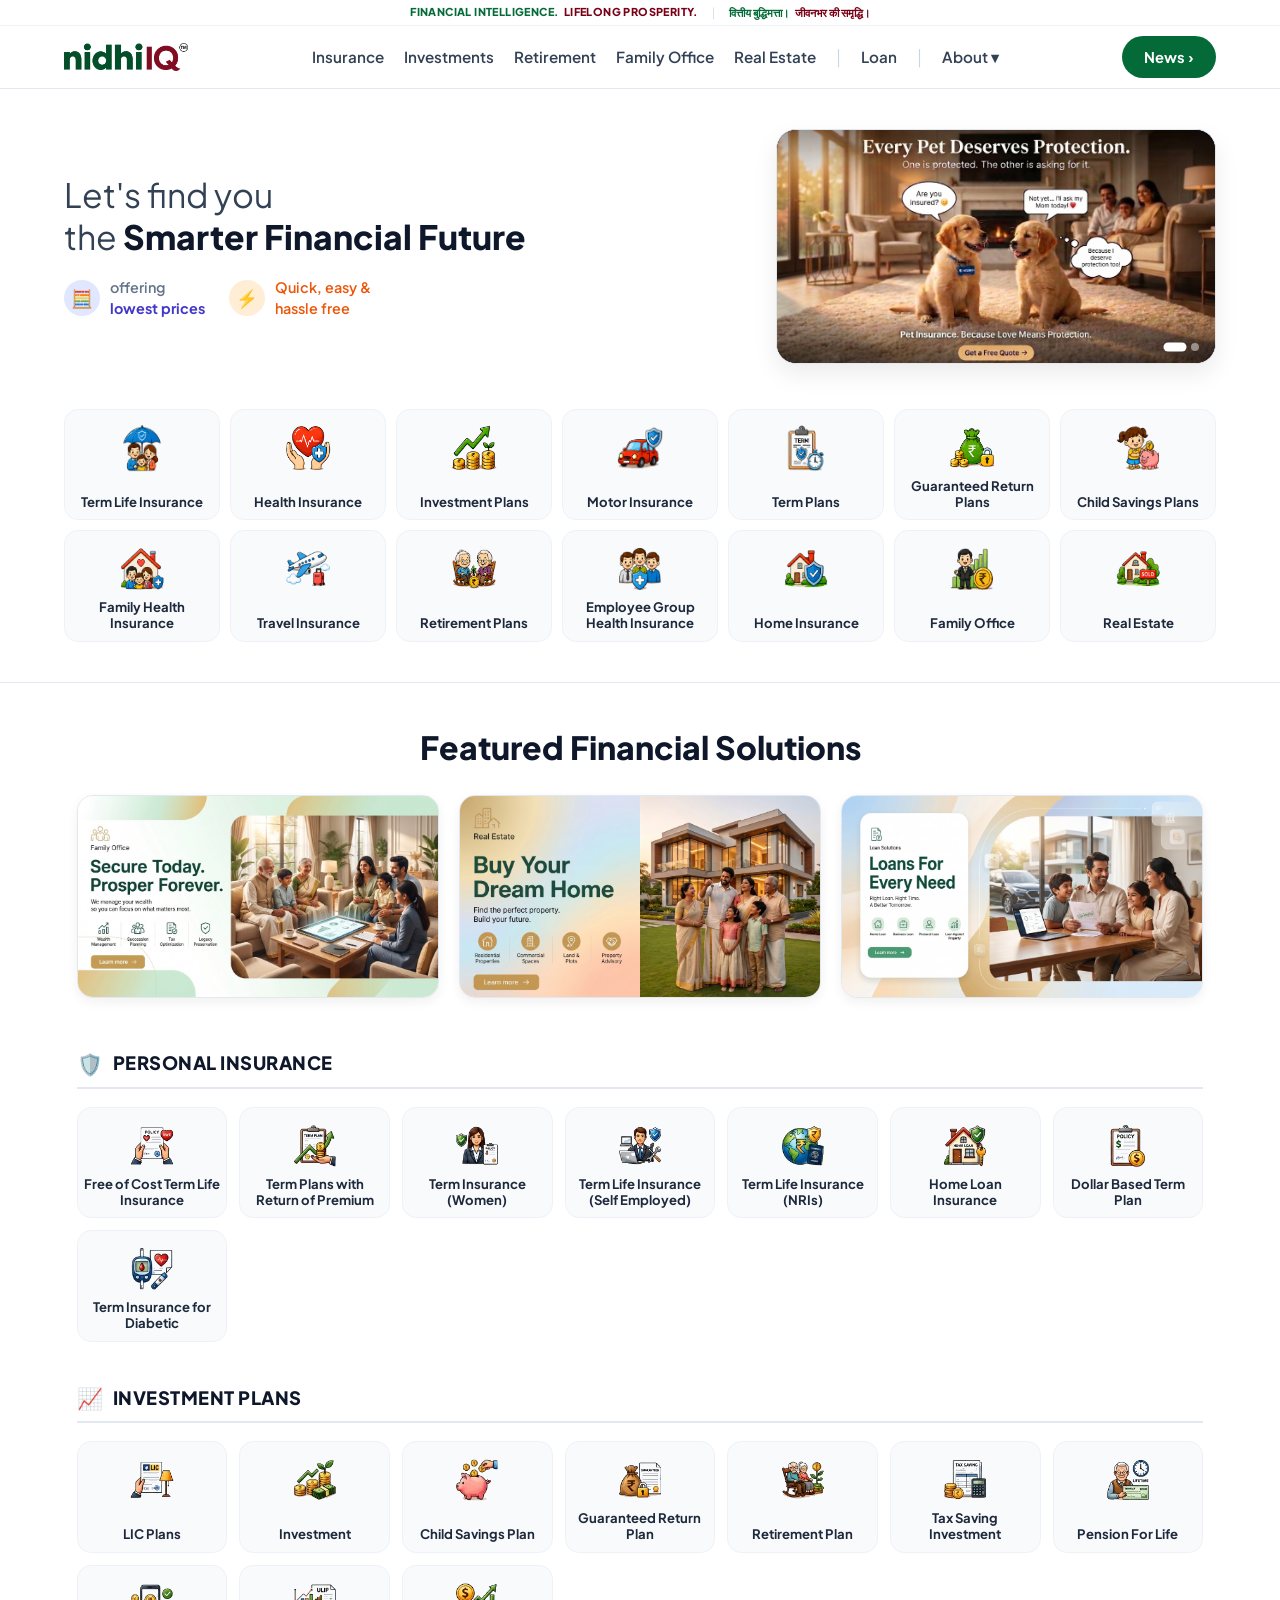
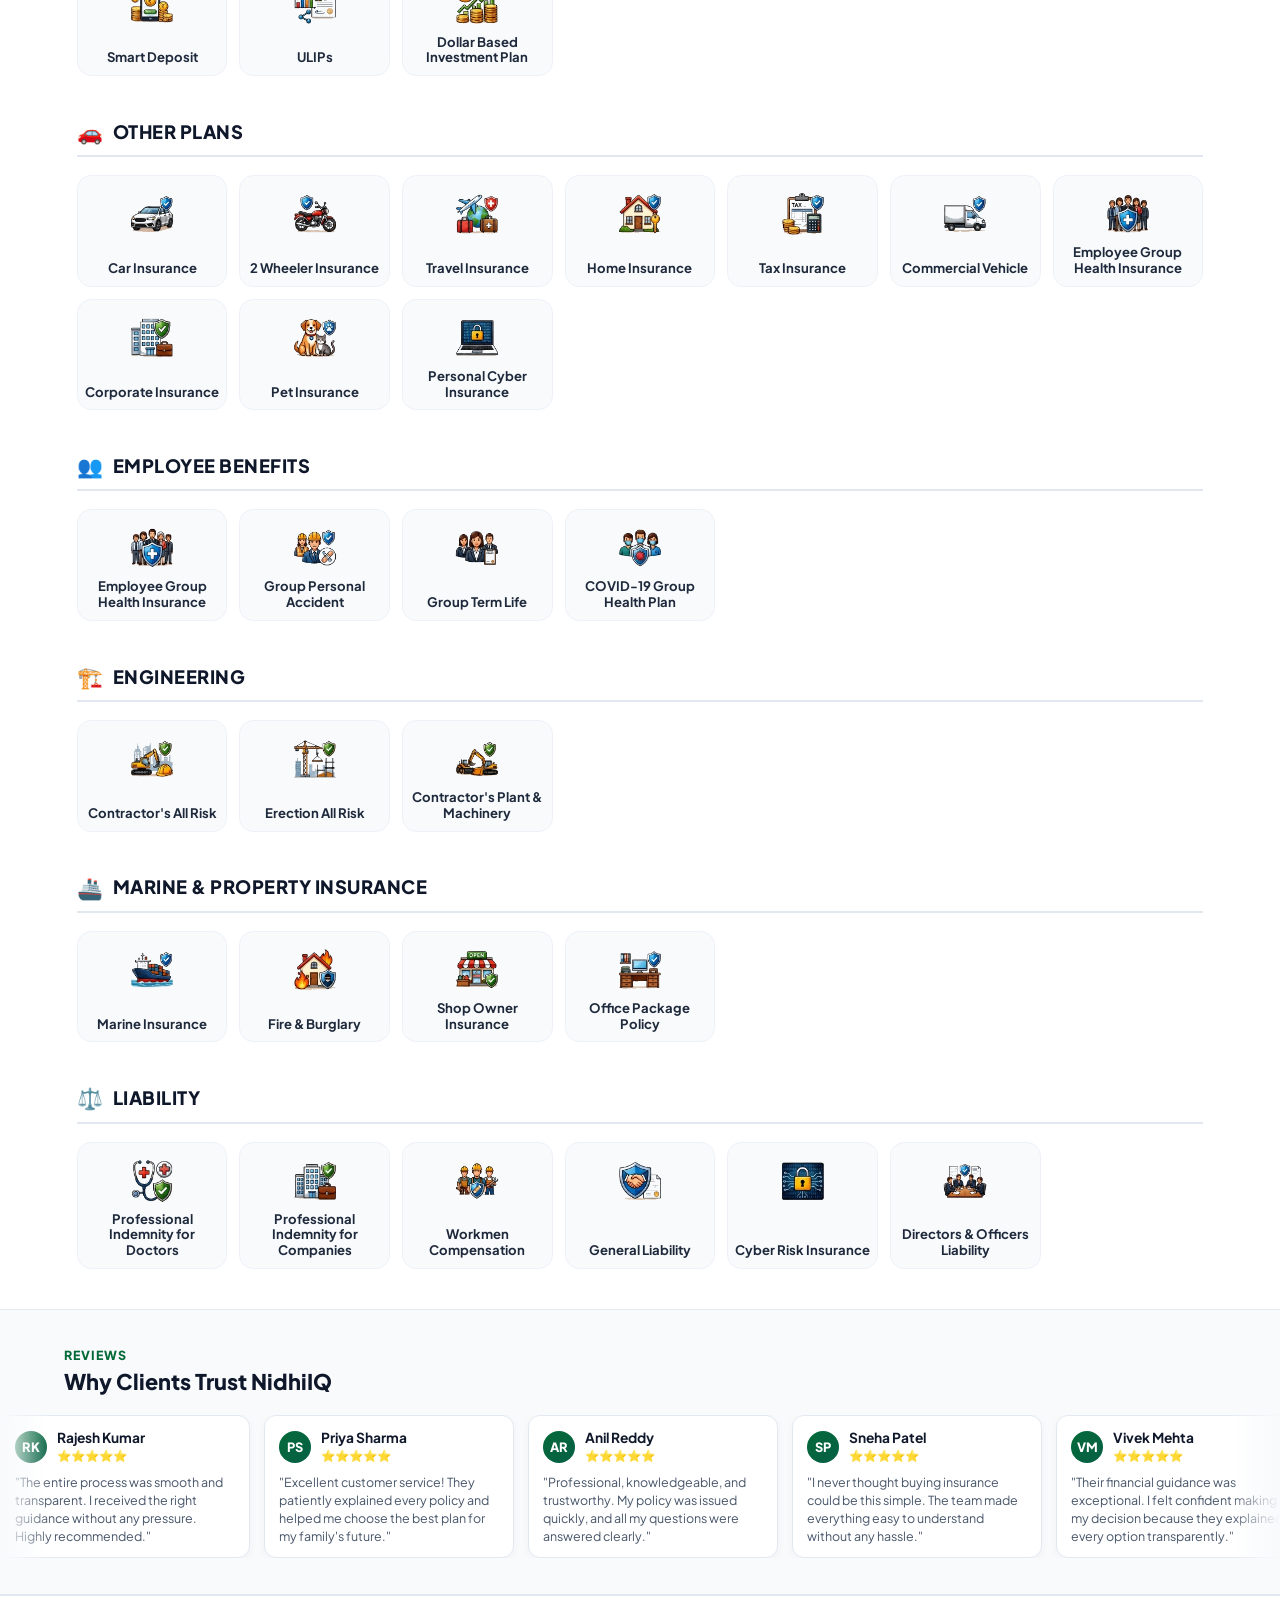
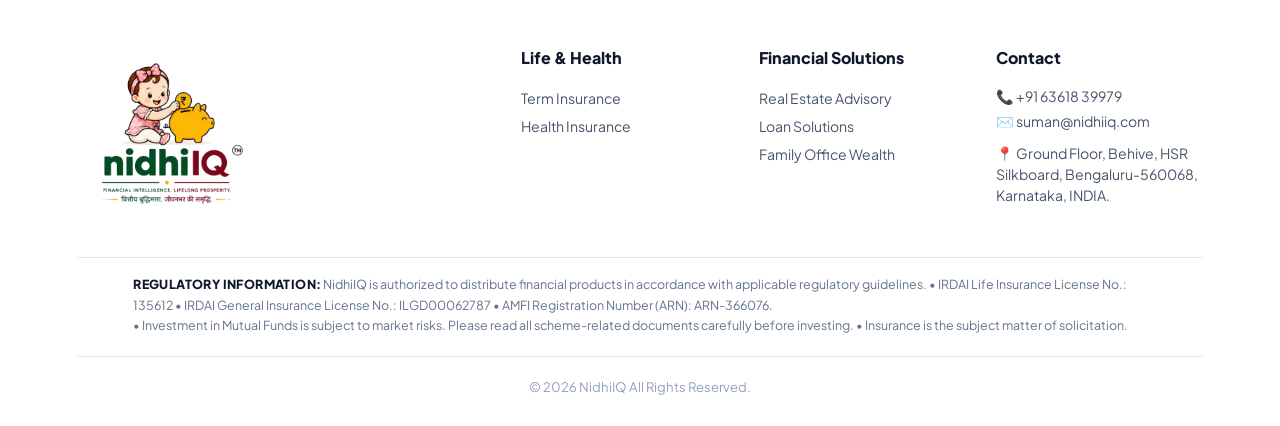
==== commit 61709aac: "Save updated enquiry modal layout for templates/index.html" ====
--- a/templates/index.html
+++ b/templates/index.html
@@ -610,9 +610,12 @@
   </section>
 
   <!-- Client Reviews & Testimonials Section (Auto-Scrolling Marquee) -->
-  <section style="background:#f8fafc; border-top:1px solid #e2e8f0; border-bottom:1px solid #e2e8f0; padding:36px 0; overflow:hidden;">
+  <section
+    style="background:#f8fafc; border-top:1px solid #e2e8f0; border-bottom:1px solid #e2e8f0; padding:36px 0; overflow:hidden;">
     <div class="nidhi-container" style="margin-bottom:16px;">
-      <div style="font-size:0.78rem; font-weight:800; color:#046a38; letter-spacing:1px; text-transform:uppercase; margin-bottom:2px;">REVIEWS</div>
+      <div
+        style="font-size:0.78rem; font-weight:800; color:#046a38; letter-spacing:1px; text-transform:uppercase; margin-bottom:2px;">
+        REVIEWS</div>
       <h2 style="font-size:1.35rem; font-weight:800; color:#0f172a; margin:0;">Why Clients Trust NidhiIQ</h2>
     </div>
 
@@ -628,7 +631,8 @@
               <div class="review-stars-sm">⭐⭐⭐⭐⭐</div>
             </div>
           </div>
-          <p class="review-text-sm">"The entire process was smooth and transparent. I received the right guidance without any pressure. Highly recommended."</p>
+          <p class="review-text-sm">"The entire process was smooth and transparent. I received the right guidance
+            without any pressure. Highly recommended."</p>
         </div>
 
         <div class="review-card-sm">
@@ -639,7 +643,8 @@
               <div class="review-stars-sm">⭐⭐⭐⭐⭐</div>
             </div>
           </div>
-          <p class="review-text-sm">"Excellent customer service! They patiently explained every policy and helped me choose the best plan for my family's future."</p>
+          <p class="review-text-sm">"Excellent customer service! They patiently explained every policy and helped me
+            choose the best plan for my family's future."</p>
         </div>
 
         <div class="review-card-sm">
@@ -650,7 +655,8 @@
               <div class="review-stars-sm">⭐⭐⭐⭐⭐</div>
             </div>
           </div>
-          <p class="review-text-sm">"Professional, knowledgeable, and trustworthy. My policy was issued quickly, and all my questions were answered clearly."</p>
+          <p class="review-text-sm">"Professional, knowledgeable, and trustworthy. My policy was issued quickly, and all
+            my questions were answered clearly."</p>
         </div>
 
         <div class="review-card-sm">
@@ -661,7 +667,8 @@
               <div class="review-stars-sm">⭐⭐⭐⭐⭐</div>
             </div>
           </div>
-          <p class="review-text-sm">"I never thought buying insurance could be this simple. The team made everything easy to understand without any hassle."</p>
+          <p class="review-text-sm">"I never thought buying insurance could be this simple. The team made everything
+            easy to understand without any hassle."</p>
         </div>
 
         <div class="review-card-sm">
@@ -672,7 +679,8 @@
               <div class="review-stars-sm">⭐⭐⭐⭐⭐</div>
             </div>
           </div>
-          <p class="review-text-sm">"Their financial guidance was exceptional. I felt confident making my decision because they explained every option transparently."</p>
+          <p class="review-text-sm">"Their financial guidance was exceptional. I felt confident making my decision
+            because they explained every option transparently."</p>
         </div>
 
         <div class="review-card-sm">
@@ -683,7 +691,8 @@
               <div class="review-stars-sm">⭐⭐⭐⭐⭐</div>
             </div>
           </div>
-          <p class="review-text-sm">"The team genuinely cares about their customers. Everything was handled professionally and efficiently."</p>
+          <p class="review-text-sm">"The team genuinely cares about their customers. Everything was handled
+            professionally and efficiently."</p>
         </div>
 
         <div class="review-card-sm">
@@ -694,7 +703,8 @@
               <div class="review-stars-sm">⭐⭐⭐⭐⭐</div>
             </div>
           </div>
-          <p class="review-text-sm">"Fast response, excellent service, and complete transparency throughout. I would happily recommend them to my friends and family."</p>
+          <p class="review-text-sm">"Fast response, excellent service, and complete transparency throughout. I would
+            happily recommend them to my friends and family."</p>
         </div>
 
         <div class="review-card-sm">
@@ -705,7 +715,8 @@
               <div class="review-stars-sm">⭐⭐⭐⭐⭐</div>
             </div>
           </div>
-          <p class="review-text-sm">"They helped me compare multiple plans and choose the one that matched my needs. The experience exceeded my expectations."</p>
+          <p class="review-text-sm">"They helped me compare multiple plans and choose the one that matched my needs. The
+            experience exceeded my expectations."</p>
         </div>
 
         <div class="review-card-sm">
@@ -716,7 +727,8 @@
               <div class="review-stars-sm">⭐⭐⭐⭐⭐</div>
             </div>
           </div>
-          <p class="review-text-sm">"Very reliable and customer-focused. I appreciate their honest advice and prompt assistance. Truly caring professionals."</p>
+          <p class="review-text-sm">"Very reliable and customer-focused. I appreciate their honest advice and prompt
+            assistance. Truly caring professionals."</p>
         </div>
 
         <div class="review-card-sm">
@@ -727,7 +739,8 @@
               <div class="review-stars-sm">⭐⭐⭐⭐⭐</div>
             </div>
           </div>
-          <p class="review-text-sm">"One of the best financial service experiences I've had. The process was quick, simple, and completely stress-free."</p>
+          <p class="review-text-sm">"One of the best financial service experiences I've had. The process was quick,
+            simple, and completely stress-free."</p>
         </div>
 
         <!-- Duplicated Set for Seamless Continuous Infinite Loop -->
@@ -739,7 +752,8 @@
               <div class="review-stars-sm">⭐⭐⭐⭐⭐</div>
             </div>
           </div>
-          <p class="review-text-sm">"The entire process was smooth and transparent. I received the right guidance without any pressure. Highly recommended."</p>
+          <p class="review-text-sm">"The entire process was smooth and transparent. I received the right guidance
+            without any pressure. Highly recommended."</p>
         </div>
 
         <div class="review-card-sm">
@@ -750,7 +764,8 @@
               <div class="review-stars-sm">⭐⭐⭐⭐⭐</div>
             </div>
           </div>
-          <p class="review-text-sm">"Excellent customer service! They patiently explained every policy and helped me choose the best plan for my family's future."</p>
+          <p class="review-text-sm">"Excellent customer service! They patiently explained every policy and helped me
+            choose the best plan for my family's future."</p>
         </div>
 
         <div class="review-card-sm">
@@ -761,7 +776,8 @@
               <div class="review-stars-sm">⭐⭐⭐⭐⭐</div>
             </div>
           </div>
-          <p class="review-text-sm">"Professional, knowledgeable, and trustworthy. My policy was issued quickly, and all my questions were answered clearly."</p>
+          <p class="review-text-sm">"Professional, knowledgeable, and trustworthy. My policy was issued quickly, and all
+            my questions were answered clearly."</p>
         </div>
 
         <div class="review-card-sm">
@@ -772,7 +788,8 @@
               <div class="review-stars-sm">⭐⭐⭐⭐⭐</div>
             </div>
           </div>
-          <p class="review-text-sm">"I never thought buying insurance could be this simple. The team made everything easy to understand without any hassle."</p>
+          <p class="review-text-sm">"I never thought buying insurance could be this simple. The team made everything
+            easy to understand without any hassle."</p>
         </div>
 
         <div class="review-card-sm">
@@ -783,7 +800,8 @@
               <div class="review-stars-sm">⭐⭐⭐⭐⭐</div>
             </div>
           </div>
-          <p class="review-text-sm">"Their financial guidance was exceptional. I felt confident making my decision because they explained every option transparently."</p>
+          <p class="review-text-sm">"Their financial guidance was exceptional. I felt confident making my decision
+            because they explained every option transparently."</p>
         </div>
 
         <div class="review-card-sm">
@@ -794,7 +812,8 @@
               <div class="review-stars-sm">⭐⭐⭐⭐⭐</div>
             </div>
           </div>
-          <p class="review-text-sm">"The team genuinely cares about their customers. Everything was handled professionally and efficiently."</p>
+          <p class="review-text-sm">"The team genuinely cares about their customers. Everything was handled
+            professionally and efficiently."</p>
         </div>
 
         <div class="review-card-sm">
@@ -805,7 +824,8 @@
               <div class="review-stars-sm">⭐⭐⭐⭐⭐</div>
             </div>
           </div>
-          <p class="review-text-sm">"Fast response, excellent service, and complete transparency throughout. I would happily recommend them to my friends and family."</p>
+          <p class="review-text-sm">"Fast response, excellent service, and complete transparency throughout. I would
+            happily recommend them to my friends and family."</p>
         </div>
 
         <div class="review-card-sm">
@@ -816,7 +836,8 @@
               <div class="review-stars-sm">⭐⭐⭐⭐⭐</div>
             </div>
           </div>
-          <p class="review-text-sm">"They helped me compare multiple plans and choose the one that matched my needs. The experience exceeded my expectations."</p>
+          <p class="review-text-sm">"They helped me compare multiple plans and choose the one that matched my needs. The
+            experience exceeded my expectations."</p>
         </div>
 
         <div class="review-card-sm">
@@ -827,7 +848,8 @@
               <div class="review-stars-sm">⭐⭐⭐⭐⭐</div>
             </div>
           </div>
-          <p class="review-text-sm">"Very reliable and customer-focused. I appreciate their honest advice and prompt assistance. Truly caring professionals."</p>
+          <p class="review-text-sm">"Very reliable and customer-focused. I appreciate their honest advice and prompt
+            assistance. Truly caring professionals."</p>
         </div>
 
         <div class="review-card-sm">
@@ -838,7 +860,8 @@
               <div class="review-stars-sm">⭐⭐⭐⭐⭐</div>
             </div>
           </div>
-          <p class="review-text-sm">"One of the best financial service experiences I've had. The process was quick, simple, and completely stress-free."</p>
+          <p class="review-text-sm">"One of the best financial service experiences I've had. The process was quick,
+            simple, and completely stress-free."</p>
         </div>
       </div>
     </div>
@@ -906,7 +929,7 @@
       <button class="modal-close-btn" onclick="App.closeEnquireModal()">✕</button>
 
       <div class="enquire-title" id="enquireModalTitle">Enquire about Other Plans</div>
-      <div class="enquire-subtitle">Share your details — a NidhiIQ advisor will reach out shortly.</div>
+
 
       <form id="enquireForm">
         <!-- Full Name -->
@@ -928,7 +951,7 @@
         <!-- Your Requirement Brief -->
         <div class="form-field-group">
           <label class="form-field-label">Your requirement (brief)</label>
-          <textarea id="enquireReq" class="form-textarea" rows="3" placeholder="Briefly describe what you need..."
+          <textarea id="enquireReq" class="form-textarea" rows="3" placeholder="Tell us about your requirement"
             maxlength="500" oninput="App.updateCharCount(this)"></textarea>
           <div class="char-counter" id="charCounter">0/500</div>
         </div>
@@ -937,15 +960,11 @@
 
         <!-- Submit & Continue on WhatsApp -->
         <button type="submit" class="btn-whatsapp-submit">
-          ✈️ Submit & continue on WhatsApp 💬
+          ✈️ Submit & Continue on WhatsApp 💬
         </button>
       </form>
 
-      <!-- Footer Note -->
-      <div class="footer-note-text">
-        On submit, your email client opens with a draft to suman@nidhiiq.com and WhatsApp opens a chat with +91 63618
-        39979.
-      </div>
+
     </div>
   </div>
 
--- a/static/css/main.css
+++ b/static/css/main.css
@@ -519,91 +519,84 @@
   transform: translateY(-1px);
 }
 
-/* Scrollable Reviews Section */
-.reviews-scroll-container {
-  display: flex;
-  gap: 20px;
-  overflow-x: auto;
-  padding: 8px 4px 20px;
-  scroll-behavior: smooth;
-  -webkit-overflow-scrolling: touch;
-  scroll-snap-type: x mandatory;
-}
-
-.reviews-scroll-container::-webkit-scrollbar {
-  height: 6px;
-}
-
-.reviews-scroll-container::-webkit-scrollbar-track {
-  background: #e2e8f0;
-  border-radius: 10px;
-}
-
-.reviews-scroll-container::-webkit-scrollbar-thumb {
-  background: #046a38;
-  border-radius: 10px;
-}
-
-.review-card {
-  min-width: 320px;
-  max-width: 330px;
+/* Infinite Auto-Scrolling Reviews Marquee */
+.reviews-marquee-wrapper {
+  width: 100%;
+  overflow: hidden;
+  position: relative;
+  mask-image: linear-gradient(to right, transparent, black 4%, black 96%, transparent);
+  -webkit-mask-image: linear-gradient(to right, transparent, black 4%, black 96%, transparent);
+}
+
+.reviews-marquee-track {
+  display: flex;
+  gap: 14px;
+  width: max-content;
+  animation: marqueeScroll 35s linear infinite;
+}
+
+.reviews-marquee-wrapper:hover .reviews-marquee-track {
+  animation-play-state: paused;
+}
+
+@keyframes marqueeScroll {
+  0% { transform: translateX(0); }
+  100% { transform: translateX(-50%); }
+}
+
+.review-card-sm {
+  width: 250px;
   flex: 0 0 auto;
-  scroll-snap-align: start;
   background: #ffffff;
   border: 1px solid #e2e8f0;
-  border-radius: 16px;
-  padding: 20px;
-  display: flex;
-  flex-direction: column;
-  justify-content: space-between;
-  box-shadow: 0 4px 12px rgba(15, 23, 42, 0.04);
-  transition: transform 0.25s ease, border-color 0.25s ease, box-shadow 0.25s ease;
-}
-
-.review-card:hover {
-  transform: translateY(-4px);
+  border-radius: 12px;
+  padding: 14px 14px 12px;
+  box-shadow: 0 2px 8px rgba(15, 23, 42, 0.04);
+  transition: transform 0.2s ease, border-color 0.2s ease;
+}
+
+.review-card-sm:hover {
+  transform: translateY(-2px);
   border-color: #046a38;
-  box-shadow: 0 12px 24px rgba(4, 106, 56, 0.1);
-}
-
-.review-card-header {
-  display: flex;
-  align-items: center;
-  gap: 12px;
-  margin-bottom: 12px;
-}
-
-.review-avatar {
-  width: 42px;
-  height: 42px;
+}
+
+.review-card-header-sm {
+  display: flex;
+  align-items: center;
+  gap: 10px;
+  margin-bottom: 8px;
+}
+
+.review-avatar-sm {
+  width: 32px;
+  height: 32px;
   border-radius: 50%;
   background: linear-gradient(135deg, #046a38 0%, #065f46 100%);
   color: #ffffff;
   font-weight: 800;
-  font-size: 0.95rem;
+  font-size: 0.8rem;
   display: flex;
   align-items: center;
   justify-content: center;
   flex-shrink: 0;
 }
 
-.review-author {
+.review-author-sm {
   font-weight: 700;
-  font-size: 0.98rem;
+  font-size: 0.86rem;
   color: #0f172a;
   line-height: 1.2;
 }
 
-.review-stars {
-  font-size: 0.85rem;
-  margin-top: 2px;
-  letter-spacing: 1px;
-}
-
-.review-text {
-  font-size: 0.88rem;
-  color: #334155;
-  line-height: 1.55;
+.review-stars-sm {
+  font-size: 0.72rem;
+  margin-top: 1px;
+}
+
+.review-text-sm {
+  font-size: 0.78rem;
+  color: #475569;
+  line-height: 1.45;
   margin: 0;
 }
 
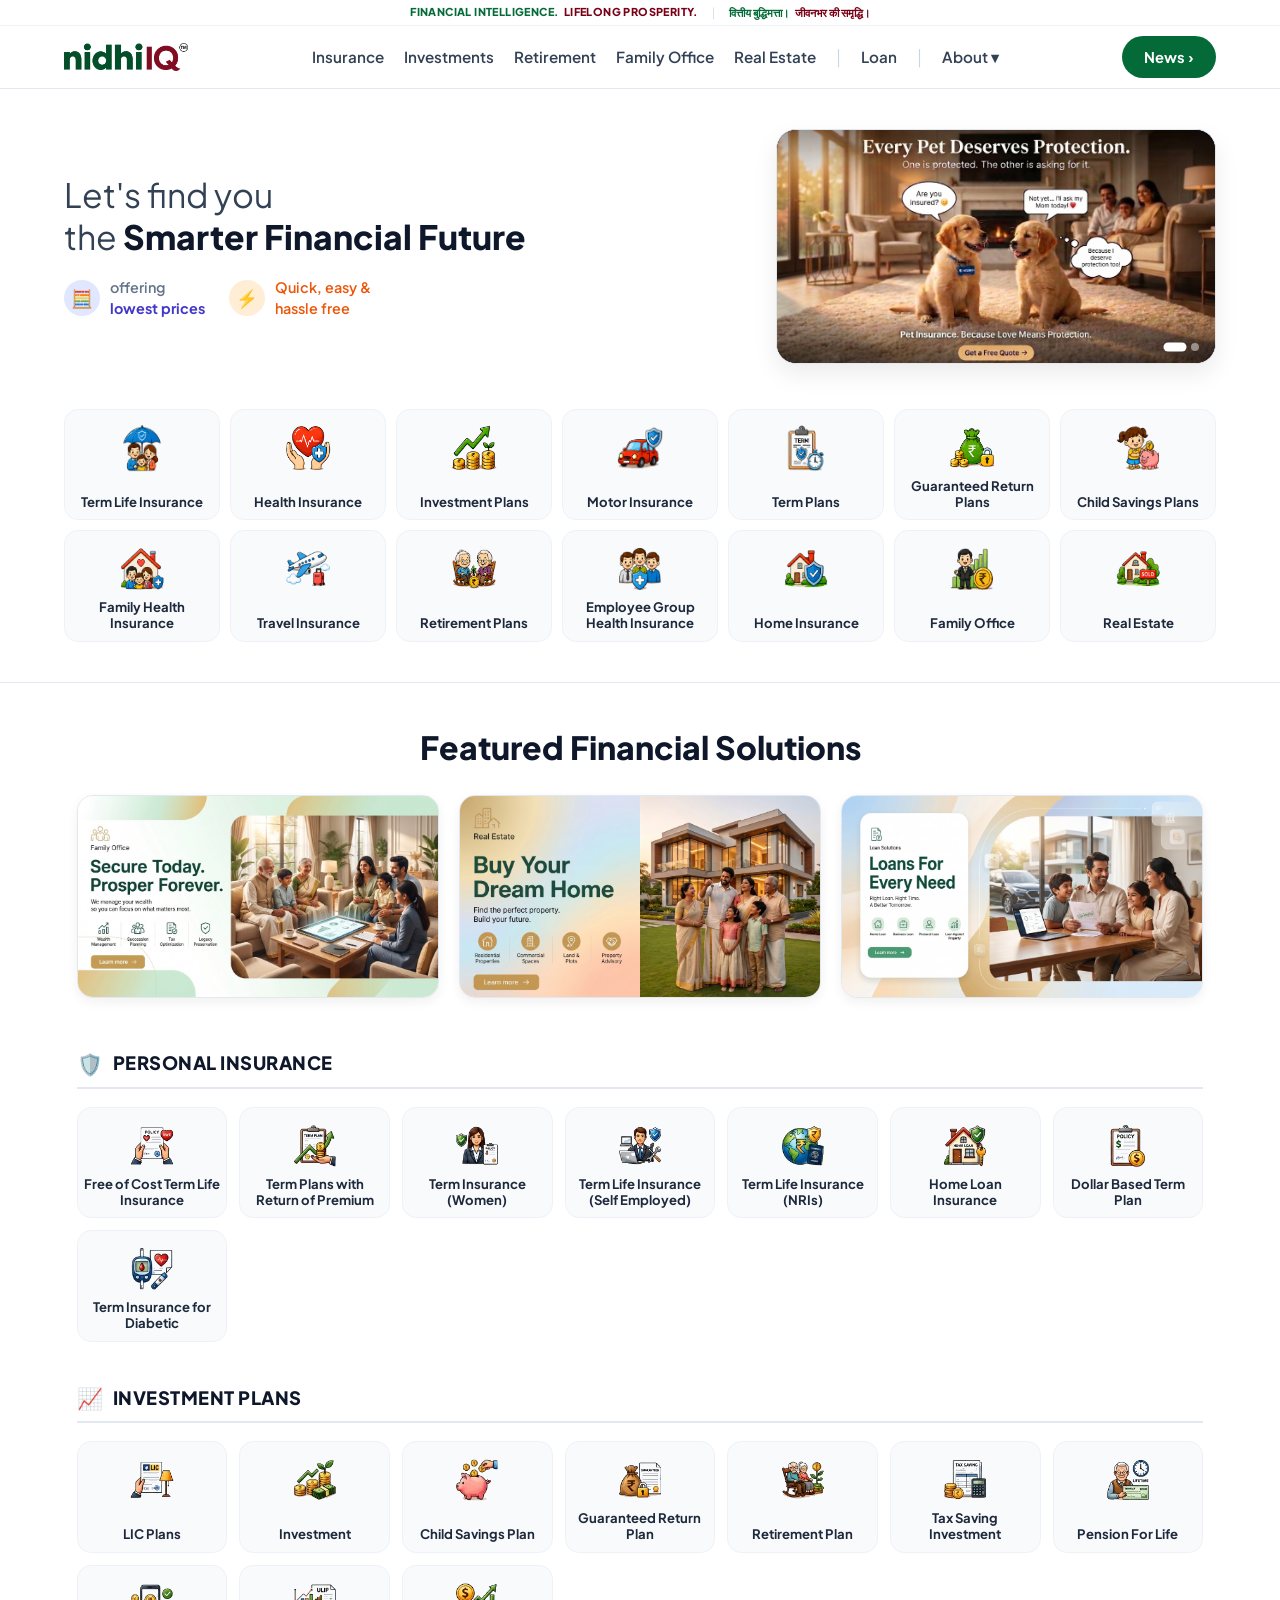
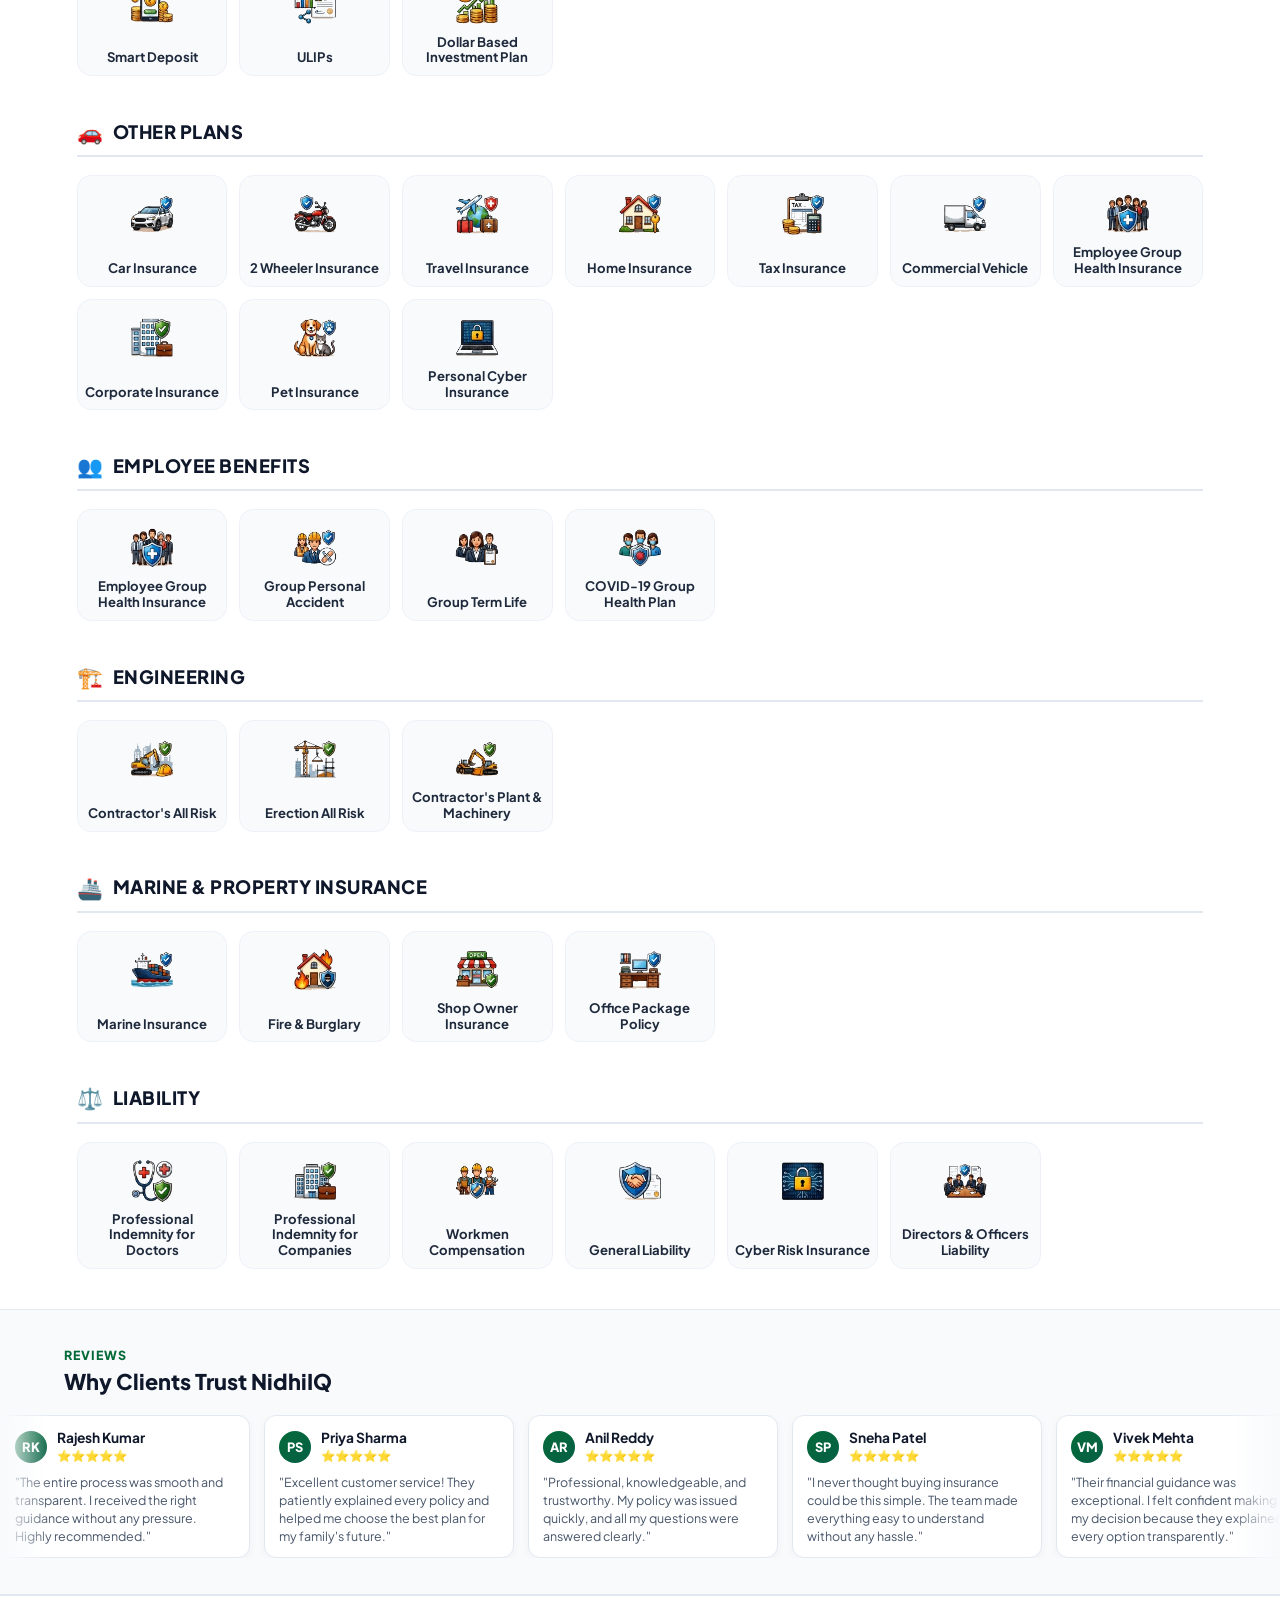
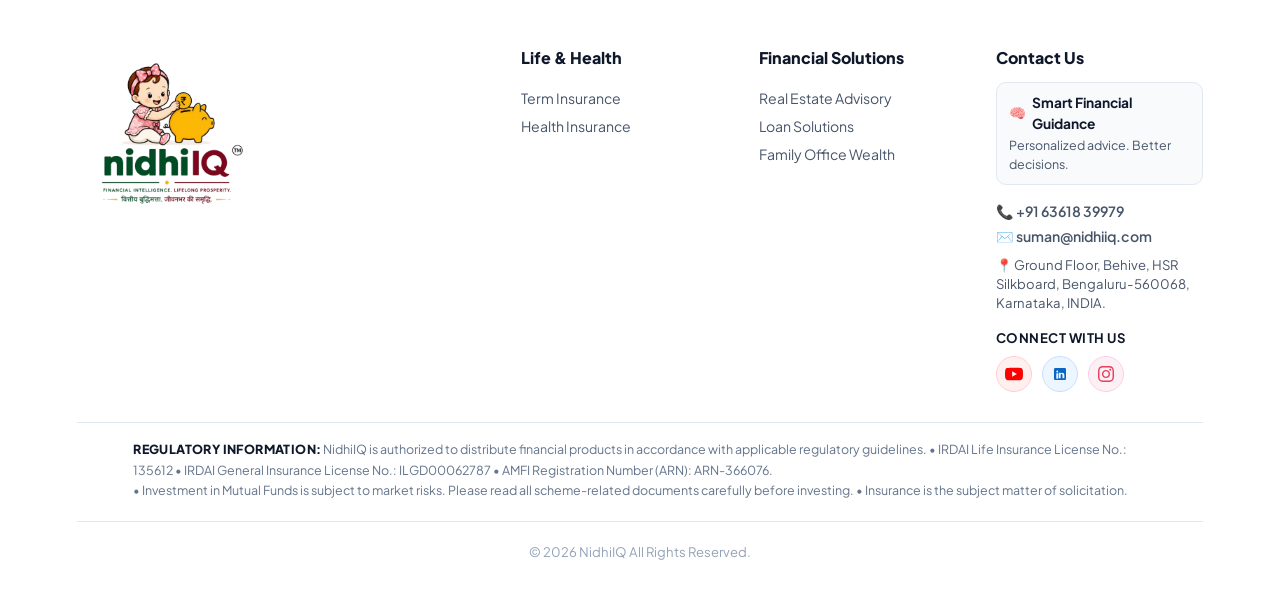
==== commit 23b826eb: "Update templates/index.html" ====
--- a/templates/index.html
+++ b/templates/index.html
@@ -896,14 +896,35 @@
         </ul>
       </div>
       <div>
-        <h4 style="color:#0f172a; font-weight:800; margin-bottom:14px; font-size:1rem;">Contact</h4>
-        <ul style="list-style:none; font-size:0.88rem; padding:0; margin:0; line-height:1.8;">
-          <li>📞 <a href="tel:+916361839979" style="color:#475569; text-decoration:none;">+91 63618 39979</a></li>
-          <li>✉️ <a href="mailto:suman@nidhiiq.com" style="color:#475569; text-decoration:none;">suman@nidhiiq.com</a>
-          </li>
-          <li style="margin-top:8px; color:#475569; line-height:1.5;">📍 Ground Floor, Behive, HSR Silkboard,
-            Bengaluru-560068, Karnataka, INDIA.</li>
+        <h4 style="color:#0f172a; font-weight:800; margin-bottom:12px; font-size:1rem;">Contact Us</h4>
+        
+        <div style="background:#f8fafc; border:1px solid #e2e8f0; border-radius:10px; padding:10px 12px; margin-bottom:14px;">
+          <div style="font-weight:700; color:#0f172a; font-size:0.86rem; display:flex; align-items:center; gap:6px;">
+            <span>🧠</span> <span>Smart Financial Guidance</span>
+          </div>
+          <div style="font-size:0.78rem; color:#475569; margin-top:2px;">
+            Personalized advice. Better decisions.
+          </div>
+        </div>
+
+        <ul style="list-style:none; font-size:0.88rem; padding:0; margin:0 0 16px 0; line-height:1.8;">
+          <li>📞 <a href="tel:+916361839979" style="color:#475569; text-decoration:none; font-weight:600;">+91 63618 39979</a></li>
+          <li>✉️ <a href="mailto:suman@nidhiiq.com" style="color:#475569; text-decoration:none; font-weight:600;">suman@nidhiiq.com</a></li>
+          <li style="margin-top:6px; color:#475569; line-height:1.45; font-size:0.82rem;">📍 Ground Floor, Behive, HSR Silkboard, Bengaluru-560068, Karnataka, INDIA.</li>
         </ul>
+
+        <div style="font-weight:700; color:#0f172a; font-size:0.82rem; margin-bottom:8px; text-transform:uppercase; letter-spacing:0.5px;">Connect With Us</div>
+        <div style="display:flex; align-items:center; gap:10px;">
+          <a href="https://www.youtube.com/@NidhiIQOfficial" target="_blank" rel="noopener noreferrer" title="YouTube - NidhiIQ Official" style="display:inline-flex; align-items:center; justify-content:center; width:36px; height:36px; border-radius:50%; background:#fff0f0; border:1px solid #ffcdd2; transition:transform 0.2s, background 0.2s; text-decoration:none;">
+            <svg width="18" height="18" viewBox="0 0 24 24" fill="#FF0000"><path d="M23.498 6.186a3.016 3.016 0 0 0-2.122-2.136C19.505 3.545 12 3.545 12 3.545s-7.505 0-9.377.505A3.017 3.017 0 0 0 .502 6.186C0 8.07 0 12 0 12s0 3.93.502 5.814a3.016 3.016 0 0 0 2.122 2.136c1.871.505 9.376.505 9.376.505s7.505 0 9.377-.505a3.015 3.015 0 0 0 2.122-2.136C24 15.93 24 12 24 12s0-3.93-.502-5.814zM9.545 15.568V8.432L15.818 12l-6.273 3.568z"/></svg>
+          </a>
+          <a href="https://www.linkedin.com/in/nidhiiq/" target="_blank" rel="noopener noreferrer" title="LinkedIn - NidhiIQ" style="display:inline-flex; align-items:center; justify-content:center; width:36px; height:36px; border-radius:50%; background:#edf5ff; border:1px solid #c6e0ff; transition:transform 0.2s, background 0.2s; text-decoration:none;">
+            <svg width="16" height="16" viewBox="0 0 24 24" fill="#0A66C2"><path d="M19 3a2 2 0 0 1 2 2v14a2 2 0 0 1-2 2H5a2 2 0 0 1-2-2V5a2 2 0 0 1 2-2h14m-.5 15.5v-5.3a3.26 3.26 0 0 0-3.26-3.26c-.85 0-1.84.52-2.28 1.3v-1.11h-2.79v8.37h2.79v-4.93c0-.77.62-1.4 1.39-1.4a1.4 1.4 0 0 1 1.4 1.4v4.93h2.75M6.46 10.9v8.37H9.25V10.9H6.46M7.86 6.75a1.45 1.45 0 1 0 0 2.9 1.45 1.45 0 0 0 0-2.9z"/></svg>
+          </a>
+          <a href="https://www.instagram.com/nidhiiqofficial/" target="_blank" rel="noopener noreferrer" title="Instagram - NidhiIQ Official" style="display:inline-flex; align-items:center; justify-content:center; width:36px; height:36px; border-radius:50%; background:#fdf0f5; border:1px solid #fbcfe8; transition:transform 0.2s, background 0.2s; text-decoration:none;">
+            <svg width="16" height="16" viewBox="0 0 24 24" fill="#E4405F"><path d="M12 2.163c3.204 0 3.584.012 4.85.07 3.252.148 4.771 1.691 4.919 4.919.058 1.265.069 1.645.069 4.849 0 3.205-.012 3.584-.069 4.849-.149 3.225-1.664 4.771-4.919 4.919-1.266.058-1.644.07-4.85.07-3.204 0-3.584-.012-4.849-.07-3.26-.149-4.771-1.699-4.919-4.92-.058-1.265-.07-1.644-.07-4.849 0-3.204.013-3.583.07-4.849.149-3.227 1.664-4.771 4.919-4.919 1.266-.057 1.645-.069 4.849-.069zm0-2.163c-3.259 0-3.667.014-4.947.072-4.358.2-6.78 2.618-6.98 6.98-.059 1.281-.073 1.689-.073 4.948 0 3.259.014 3.668.072 4.948.2 4.358 2.618 6.78 6.98 6.98 1.281.058 1.689.072 4.948.072 3.259 0 3.668-.014 4.948-.072 4.354-.2 6.782-2.618 6.979-6.98.059-1.28.073-1.689.073-4.948 0-3.259-.014-3.667-.072-4.947-.196-4.354-2.617-6.78-6.979-6.98-1.281-.059-1.69-.073-4.949-.073zm0 5.838c-3.403 0-6.162 2.759-6.162 6.162s2.759 6.163 6.162 6.163 6.162-2.759 6.162-6.163c0-3.403-2.759-6.162-6.162-6.162zm0 10.162c-2.209 0-4-1.79-4-4 0-2.209 1.791-4 4-4s4 1.791 4 4c0 2.21-1.791 4-4 4zm6.406-11.845c-.796 0-1.441.645-1.441 1.44s.645 1.44 1.441 1.44c.795 0 1.439-.645 1.439-1.44s-.644-1.44-1.439-1.44z"/></svg>
+          </a>
+        </div>
       </div>
     </div>
     <!-- Regulatory Information Section -->
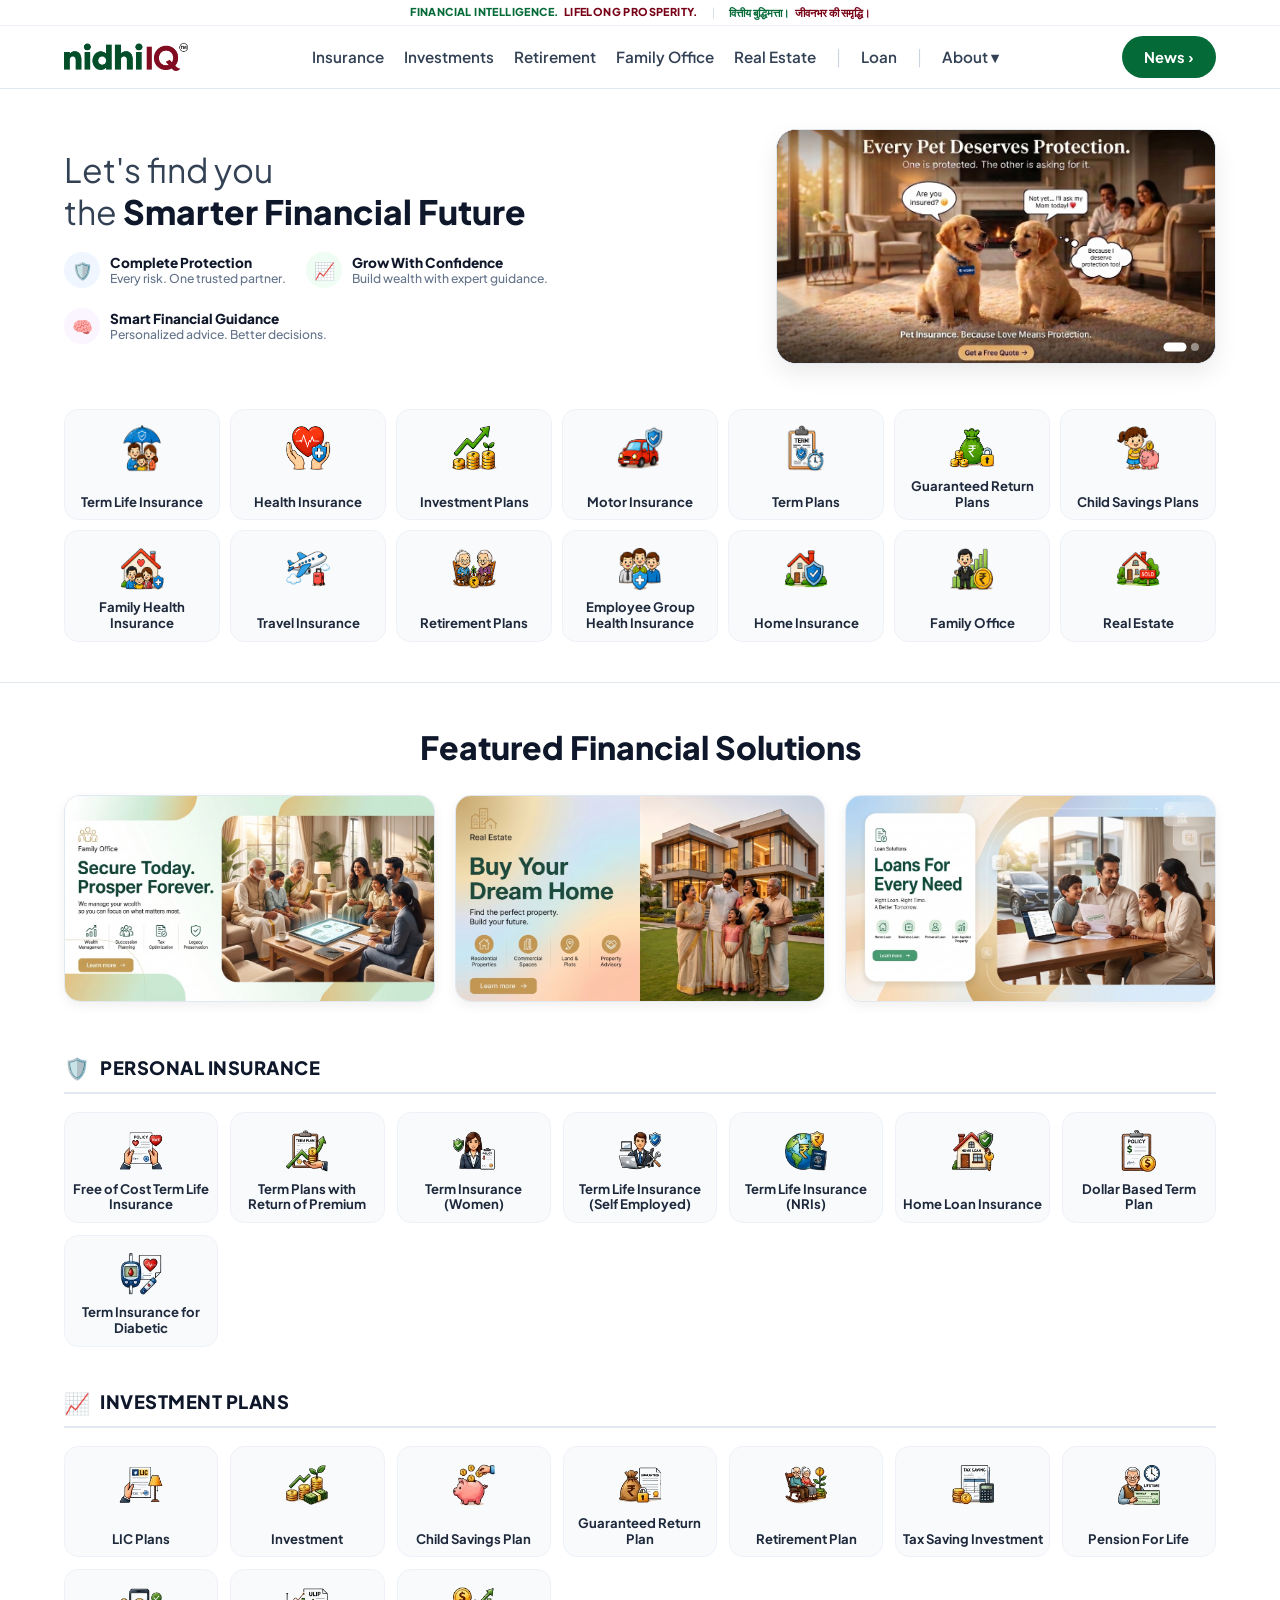
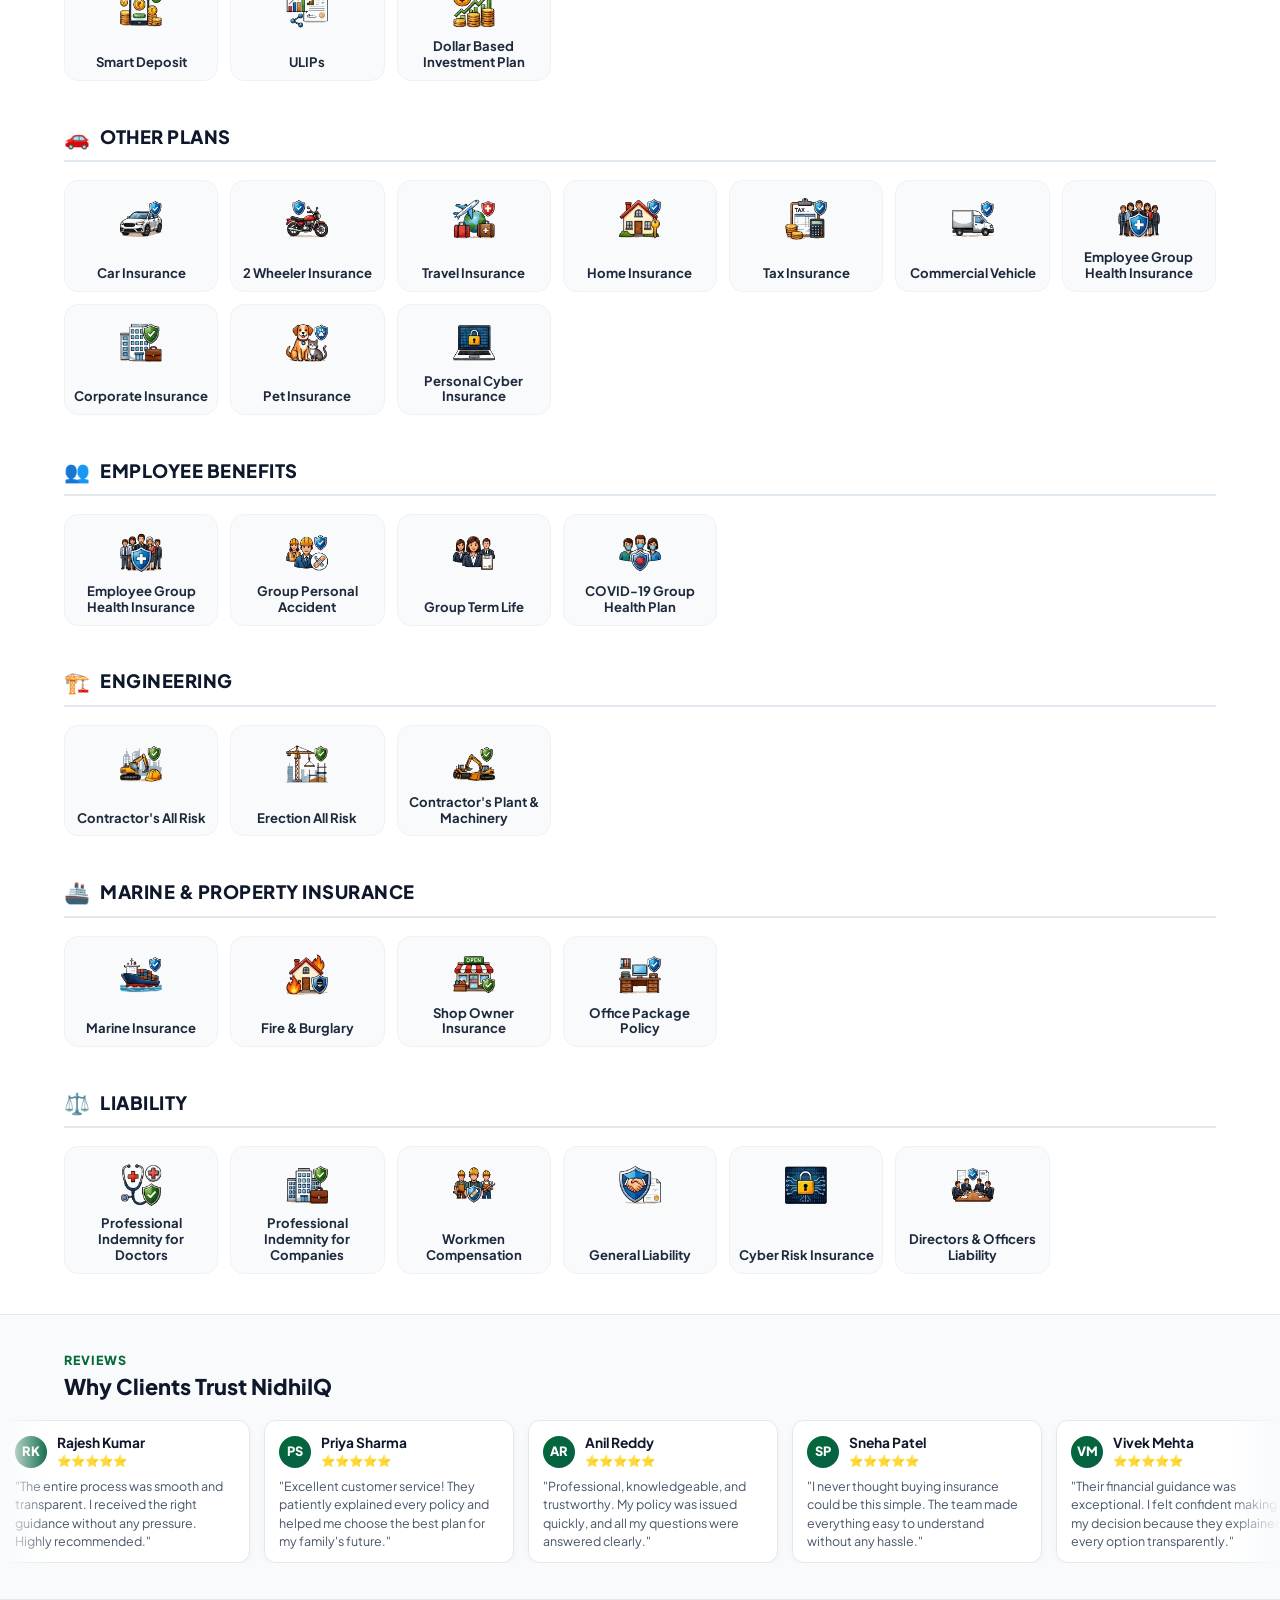
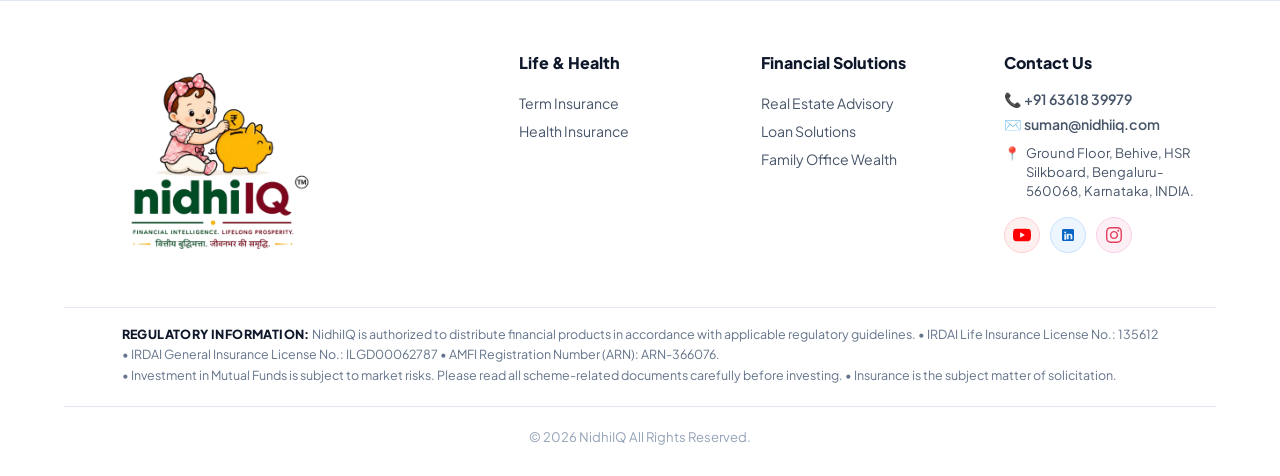
==== commit 2399d121: "Update templates/index.html" ====
--- a/templates/index.html
+++ b/templates/index.html
@@ -168,12 +168,25 @@
         <h1 class="pb-hero-title">Let's find you<br>the <strong>Smarter Financial Future</strong></h1>
         <div class="pb-sub-bullets">
           <div class="pb-bullet-item">
-            <div class="pb-icon-circle-purple">🧮</div>
-            <span style="color:#64748b;">offering<br><strong style="color:#4338ca;">lowest prices</strong></span>
+            <div class="pb-icon-circle-blue">🛡️</div>
+            <div>
+              <div class="pb-bullet-title">Complete Protection</div>
+              <div class="pb-bullet-sub">Every risk. One trusted partner.</div>
+            </div>
           </div>
           <div class="pb-bullet-item">
-            <div class="pb-icon-circle-orange">⚡</div>
-            <span style="color:#ea580c;">Quick, easy &<br>hassle free</span>
+            <div class="pb-icon-circle-green">📈</div>
+            <div>
+              <div class="pb-bullet-title">Grow With Confidence</div>
+              <div class="pb-bullet-sub">Build wealth with expert guidance.</div>
+            </div>
+          </div>
+          <div class="pb-bullet-item">
+            <div class="pb-icon-circle-purple">🧠</div>
+            <div>
+              <div class="pb-bullet-title">Smart Financial Guidance</div>
+              <div class="pb-bullet-sub">Personalized advice. Better decisions.</div>
+            </div>
           </div>
         </div>
       </div>
@@ -289,7 +302,7 @@
   </section>
 
   <!-- Featured Solutions Section: 3 IN A ROW BANNERS -->
-  <section id="featured-solutions" style="max-width:1350px; margin:40px auto; padding:0 6%;">
+  <section id="featured-solutions" style="max-width:1350px; margin:40px auto; padding:0 5%;">
     <div style="text-align:center; margin-bottom:24px;">
       <h2 style="font-size:2rem; font-weight:800; color:#0f172a;">Featured Financial Solutions</h2>
     </div>
@@ -315,7 +328,7 @@
 
 
   <!-- Categorized Products Section (Placed After Featured Financial Solutions) -->
-  <section id="categorized-products" style="max-width:1350px; margin:50px auto 30px; padding:0 6%;">
+  <section id="categorized-products" style="max-width:1350px; margin:50px auto 30px; padding:0 5%;">
     <!-- Category: PERSONAL INSURANCE -->
     <div style="margin-bottom:40px;">
       <div
@@ -868,12 +881,12 @@
   </section>
 
   <!-- Footer (Tail Section) -->
-  <footer style="background:#ffffff; color:#334155; padding:50px 6% 30px; border-top:1px solid #e2e8f0;">
+  <footer style="background:#ffffff; color:#334155; padding:50px 5% 30px; border-top:1px solid #e2e8f0;">
     <div
       style="display:grid; grid-template-columns:2fr repeat(3, 1fr); gap:30px; max-width:1350px; margin:0 auto 30px;">
       <div>
         <img src="/static/images/nidhiiq_footer_logo.png?v=3" alt="NidhiIQ Footer Logo"
-          style="height: 175px; width: auto; object-fit: contain;">
+          style="height: 220px; width: auto; object-fit: contain; margin-left: 36px;">
       </div>
       <div>
         <h4 style="color:#0f172a; font-weight:800; margin-bottom:14px; font-size:1rem;">Life & Health</h4>
@@ -897,23 +910,16 @@
       </div>
       <div>
         <h4 style="color:#0f172a; font-weight:800; margin-bottom:12px; font-size:1rem;">Contact Us</h4>
-        
-        <div style="background:#f8fafc; border:1px solid #e2e8f0; border-radius:10px; padding:10px 12px; margin-bottom:14px;">
-          <div style="font-weight:700; color:#0f172a; font-size:0.86rem; display:flex; align-items:center; gap:6px;">
-            <span>🧠</span> <span>Smart Financial Guidance</span>
-          </div>
-          <div style="font-size:0.78rem; color:#475569; margin-top:2px;">
-            Personalized advice. Better decisions.
-          </div>
-        </div>
 
         <ul style="list-style:none; font-size:0.88rem; padding:0; margin:0 0 16px 0; line-height:1.8;">
           <li>📞 <a href="tel:+916361839979" style="color:#475569; text-decoration:none; font-weight:600;">+91 63618 39979</a></li>
           <li>✉️ <a href="mailto:suman@nidhiiq.com" style="color:#475569; text-decoration:none; font-weight:600;">suman@nidhiiq.com</a></li>
-          <li style="margin-top:6px; color:#475569; line-height:1.45; font-size:0.82rem;">📍 Ground Floor, Behive, HSR Silkboard, Bengaluru-560068, Karnataka, INDIA.</li>
+          <li style="display:flex; align-items:flex-start; gap:6px; margin-top:6px; color:#475569; line-height:1.45; font-size:0.82rem;">
+            <span style="flex-shrink:0;">📍</span>
+            <span>Ground Floor, Behive, HSR Silkboard, Bengaluru-560068, Karnataka, INDIA.</span>
+          </li>
         </ul>
 
-        <div style="font-weight:700; color:#0f172a; font-size:0.82rem; margin-bottom:8px; text-transform:uppercase; letter-spacing:0.5px;">Connect With Us</div>
         <div style="display:flex; align-items:center; gap:10px;">
           <a href="https://www.youtube.com/@NidhiIQOfficial" target="_blank" rel="noopener noreferrer" title="YouTube - NidhiIQ Official" style="display:inline-flex; align-items:center; justify-content:center; width:36px; height:36px; border-radius:50%; background:#fff0f0; border:1px solid #ffcdd2; transition:transform 0.2s, background 0.2s; text-decoration:none;">
             <svg width="18" height="18" viewBox="0 0 24 24" fill="#FF0000"><path d="M23.498 6.186a3.016 3.016 0 0 0-2.122-2.136C19.505 3.545 12 3.545 12 3.545s-7.505 0-9.377.505A3.017 3.017 0 0 0 .502 6.186C0 8.07 0 12 0 12s0 3.93.502 5.814a3.016 3.016 0 0 0 2.122 2.136c1.871.505 9.376.505 9.376.505s7.505 0 9.377-.505a3.015 3.015 0 0 0 2.122-2.136C24 15.93 24 12 24 12s0-3.93-.502-5.814zM9.545 15.568V8.432L15.818 12l-6.273 3.568z"/></svg>
--- a/static/css/main.css
+++ b/static/css/main.css
@@ -112,40 +112,69 @@
 
 .pb-sub-bullets {
   display: flex;
-  gap: 24px;
-  align-items: center;
+  gap: 20px;
+  align-items: center;
+  flex-wrap: wrap;
 }
 
 .pb-bullet-item {
   display: flex;
   align-items: center;
   gap: 10px;
-  font-size: 0.9rem;
-  font-weight: 600;
+  text-align: left;
+}
+
+.pb-bullet-title {
+  font-weight: 800;
+  color: #0f172a;
+  font-size: 0.85rem;
+  line-height: 1.2;
+}
+
+.pb-bullet-sub {
+  font-size: 0.76rem;
+  color: #64748b;
+  font-weight: 500;
+  line-height: 1.2;
+}
+
+.pb-icon-circle-blue {
+  width: 36px;
+  height: 36px;
+  border-radius: 50%;
+  background: #eff6ff;
+  color: #2563eb;
+  display: flex;
+  align-items: center;
+  justify-content: center;
+  font-size: 1.05rem;
+  flex-shrink: 0;
+}
+
+.pb-icon-circle-green {
+  width: 36px;
+  height: 36px;
+  border-radius: 50%;
+  background: #f0fdf4;
+  color: #16a34a;
+  display: flex;
+  align-items: center;
+  justify-content: center;
+  font-size: 1.05rem;
+  flex-shrink: 0;
 }
 
 .pb-icon-circle-purple {
   width: 36px;
   height: 36px;
   border-radius: 50%;
-  background: #e0e7ff;
-  color: #4338ca;
-  display: flex;
-  align-items: center;
-  justify-content: center;
-  font-size: 1.1rem;
-}
-
-.pb-icon-circle-orange {
-  width: 36px;
-  height: 36px;
-  border-radius: 50%;
-  background: #ffedd5;
-  color: #ea580c;
-  display: flex;
-  align-items: center;
-  justify-content: center;
-  font-size: 1.1rem;
+  background: #faf5ff;
+  color: #9333ea;
+  display: flex;
+  align-items: center;
+  justify-content: center;
+  font-size: 1.05rem;
+  flex-shrink: 0;
 }
 
 /* Compact Hero Slider (Slideover Carousel) */
@@ -635,26 +664,43 @@
     width: 100%;
     order: 3;
     padding: 6px 2px;
-    gap: 14px !important;
+    gap: 16px !important;
     -webkit-overflow-scrolling: touch;
+    scrollbar-width: none;
+    -ms-overflow-style: none;
+  }
+  .nidhi-header-menu::-webkit-scrollbar {
+    display: none;
   }
   .nidhi-nav-divider {
     display: none;
   }
   .pb-hero-container {
     grid-template-columns: 1fr;
-    gap: 24px;
-    padding: 24px 4% 16px;
+    gap: 20px;
+    padding: 20px 4% 16px;
     text-align: center;
   }
   .pb-hero-title {
-    font-size: 1.75rem !important;
+    font-size: 1.65rem !important;
     line-height: 1.25 !important;
     margin-bottom: 16px !important;
   }
   .pb-sub-bullets {
-    justify-content: center !important;
-    gap: 16px !important;
+    flex-direction: column !important;
+    align-items: flex-start !important;
+    gap: 12px !important;
+    max-width: 320px;
+    margin: 12px auto 0 !important;
+  }
+  .pb-bullet-item {
+    width: 100%;
+  }
+  .hero-slider-wrapper {
+    max-width: 100% !important;
+    height: 210px !important;
+    margin: 0 auto !important;
+    border-radius: 16px !important;
   }
   .pb-grid-7col {
     grid-template-columns: repeat(3, 1fr) !important;
@@ -674,9 +720,30 @@
     text-align: center !important;
     gap: 24px !important;
   }
+  footer img {
+    margin-left: 0 !important;
+    max-height: 160px !important;
+    margin: 0 auto !important;
+    display: block !important;
+  }
+  footer ul {
+    display: flex;
+    flex-direction: column;
+    align-items: center;
+  }
+  footer li[style*="display:flex"] {
+    justify-content: center !important;
+    text-align: left !important;
+  }
+  footer div[style*="display:flex; align-items:center; gap:10px;"] {
+    justify-content: center !important;
+  }
 }
 
 @media (max-width: 480px) {
+  .pb-hero-title {
+    font-size: 1.45rem !important;
+  }
   .pb-grid-7col {
     grid-template-columns: repeat(3, 1fr) !important;
     gap: 8px !important;
@@ -687,17 +754,17 @@
   }
   .pb-card-7col {
     padding: 10px 4px 8px !important;
-    min-height: 120px !important;
+    min-height: 115px !important;
     border-radius: 12px !important;
   }
   .pb-card-icon-img {
-    width: 42px !important;
-    height: 42px !important;
+    width: 40px !important;
+    height: 40px !important;
     margin-top: 2px !important;
-    margin-bottom: 6px !important;
+    margin-bottom: 4px !important;
   }
   .pb-card-7col-title {
-    font-size: 0.74rem !important;
+    font-size: 0.72rem !important;
     line-height: 1.2 !important;
   }
   .modal-content-enquire {
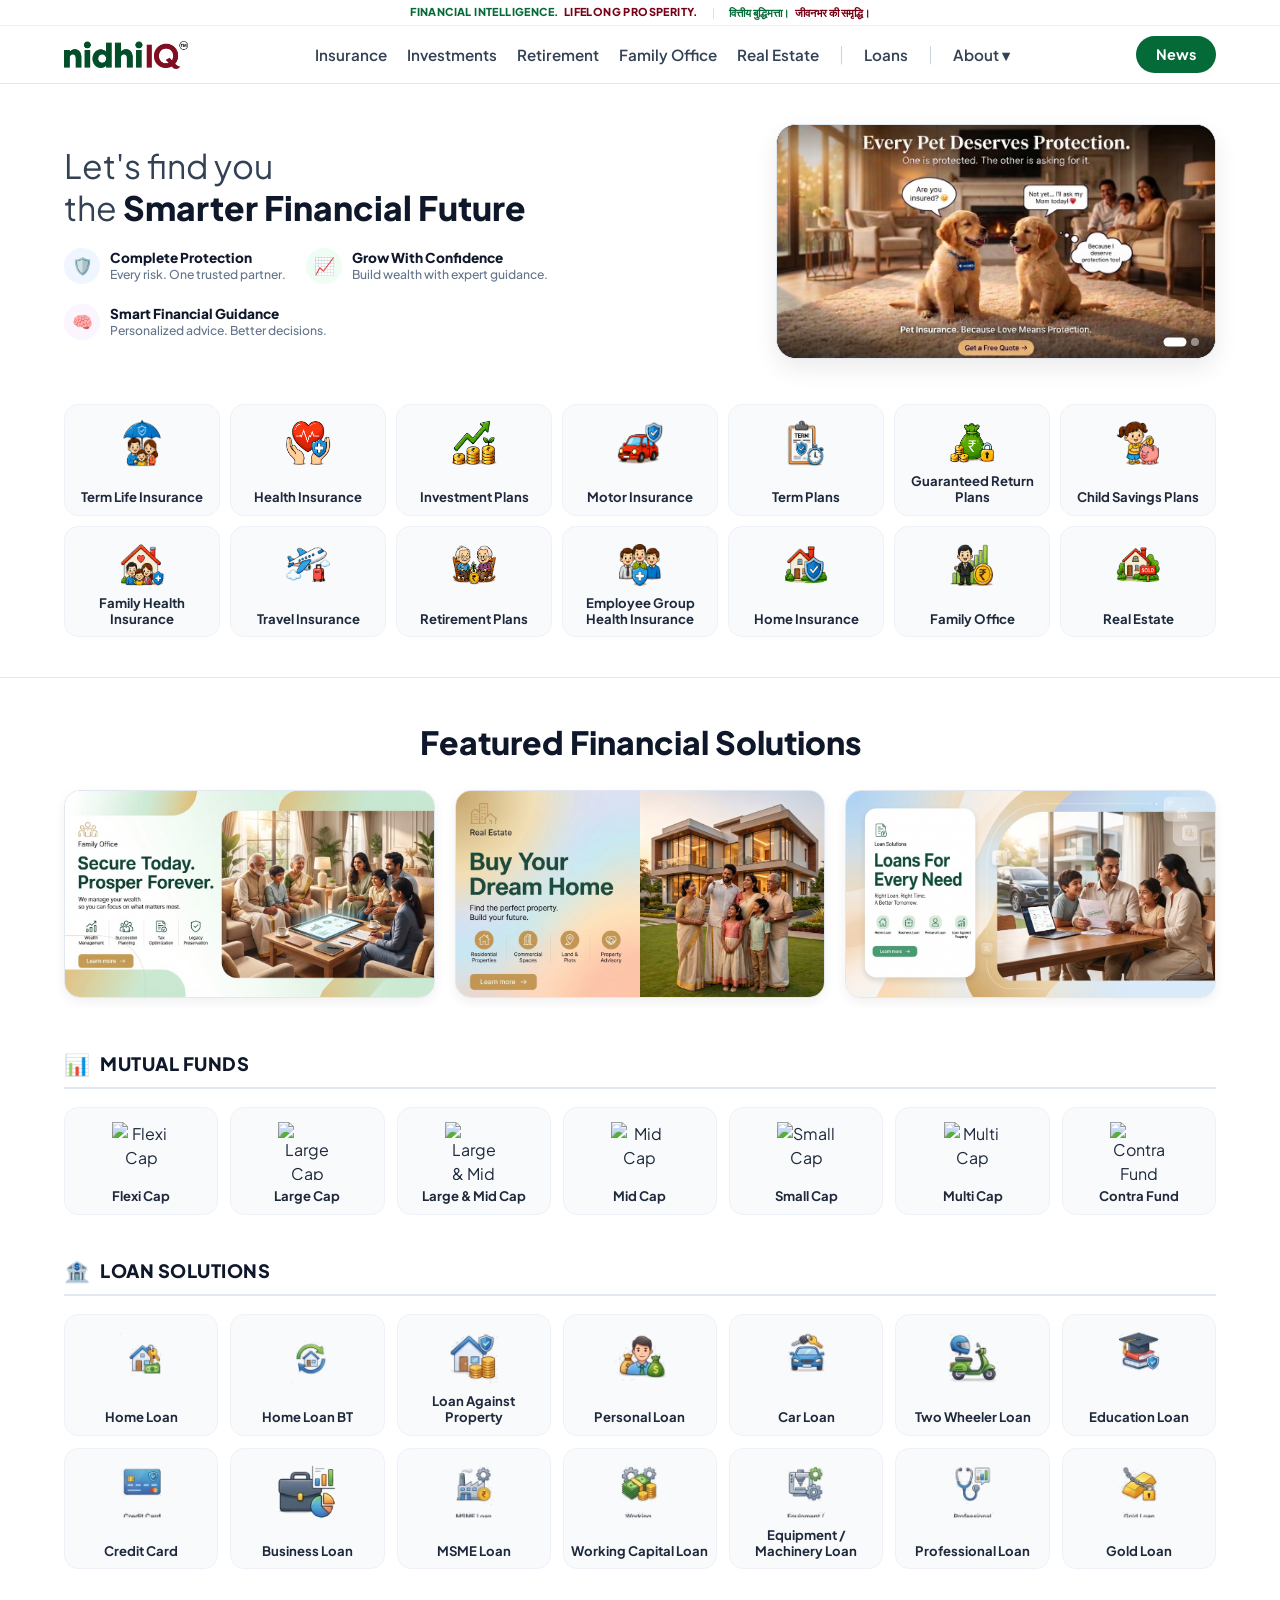
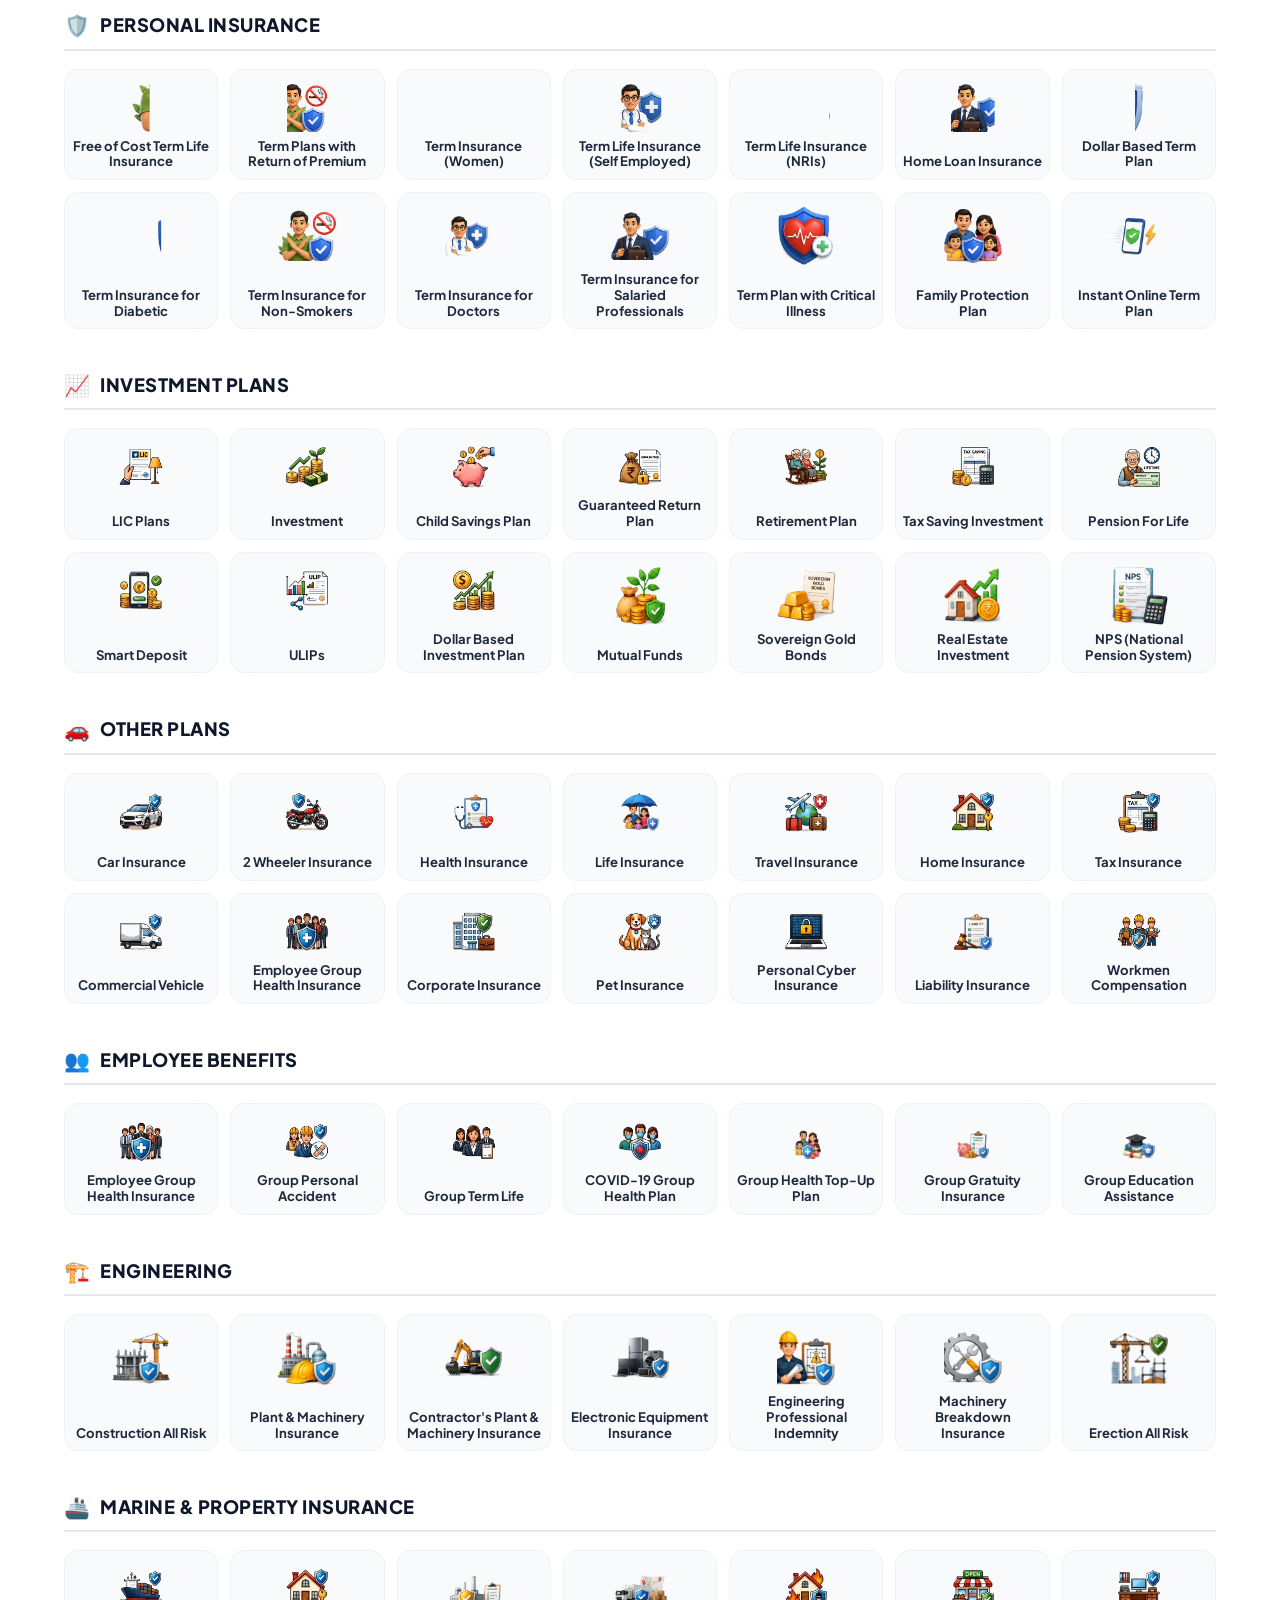
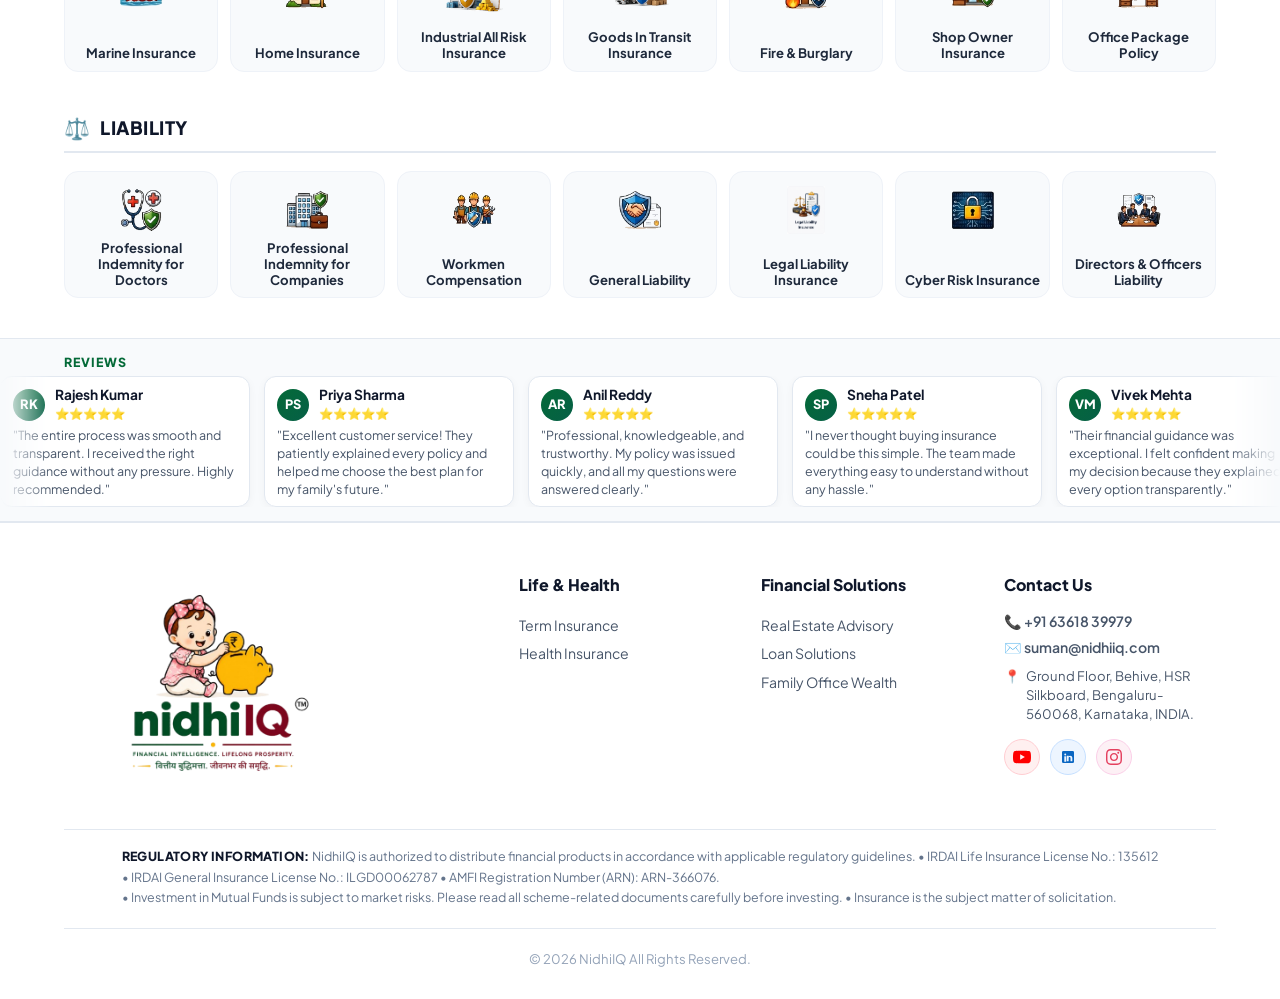
==== commit f37ccaef: "Sync templates/index.html to production" ====
--- a/templates/index.html
+++ b/templates/index.html
@@ -86,14 +86,15 @@
     .btn-in-news {
       background: #046a38;
       color: #ffffff !important;
-      padding: 10px 22px;
+      padding: 8px 20px;
       border-radius: 30px;
       font-weight: 700;
-      font-size: 0.92rem;
+      font-size: 0.90rem;
       text-decoration: none;
       display: inline-flex;
       align-items: center;
-      gap: 6px;
+      justify-content: center;
+      white-space: nowrap;
       transition: background 0.2s, transform 0.2s;
       border: none;
       cursor: pointer;
@@ -145,17 +146,17 @@
             Estate</a></li>
         <li class="nidhi-nav-divider">|</li>
         <li><a href="javascript:void(0)" onclick="App.openEnquireModal('Loan Solutions')"
-            class="nidhi-header-link">Loan</a></li>
+            class="nidhi-header-link">Loans</a></li>
         <li class="nidhi-nav-divider">|</li>
         <li><a href="javascript:void(0)" onclick="App.openEnquireModal('About NidhiIQ')" class="nidhi-header-link">About
             ▾</a></li>
       </ul>
 
-      <!-- 'News ›' Green Pill Button linking to YouTube -->
-      <div>
+      <!-- 'News' Green Pill Button linking to YouTube -->
+      <div class="nidhi-news-wrap">
         <a href="https://www.youtube.com/@NidhiIQOfficial" target="_blank" rel="noopener noreferrer"
           class="btn-in-news">
-          News ›
+          News
         </a>
       </div>
     </div>
@@ -327,8 +328,145 @@
   </section>
 
 
+
+
+
+
+
+
+
+
+
+
+
   <!-- Categorized Products Section (Placed After Featured Financial Solutions) -->
   <section id="categorized-products" style="max-width:1350px; margin:50px auto 30px; padding:0 5%;">
+    <!-- Category: MUTUAL FUNDS -->
+    <div style="margin-bottom:40px;">
+      <div
+        style="display:flex; align-items:center; gap:10px; margin-bottom:18px; border-bottom:2px solid #e2e8f0; padding-bottom:8px;">
+        <span style="font-size:1.3rem;">📊</span>
+        <h3 style="font-size:1.15rem; font-weight:800; color:#0f172a; letter-spacing:0.5px; margin:0;">MUTUAL FUNDS</h3>
+      </div>
+      <div class="cat-grid-7col">
+        <div class="pb-card-7col" onclick="App.openEnquireModal('Flexi Cap')">
+          <img src="/static/images/mutual_funds_icons/flexi_cap.png?v=12" alt="Flexi Cap" class="pb-card-icon-img"
+            style="width: 58px !important; height: 58px !important;">
+          <div class="pb-card-7col-title">Flexi Cap</div>
+        </div>
+        <div class="pb-card-7col" onclick="App.openEnquireModal('Large Cap')">
+          <img src="/static/images/mutual_funds_icons/large_cap.png?v=12" alt="Large Cap" class="pb-card-icon-img"
+            style="width: 58px !important; height: 58px !important;">
+          <div class="pb-card-7col-title">Large Cap</div>
+        </div>
+        <div class="pb-card-7col" onclick="App.openEnquireModal('Large & Mid Cap')">
+          <img src="/static/images/mutual_funds_icons/large_and_mid_cap.png?v=12" alt="Large & Mid Cap"
+            class="pb-card-icon-img" style="width: 58px !important; height: 58px !important;">
+          <div class="pb-card-7col-title">Large &amp; Mid Cap</div>
+        </div>
+        <div class="pb-card-7col" onclick="App.openEnquireModal('Mid Cap')">
+          <img src="/static/images/mutual_funds_icons/mid_cap.png?v=12" alt="Mid Cap" class="pb-card-icon-img"
+            style="width: 58px !important; height: 58px !important;">
+          <div class="pb-card-7col-title">Mid Cap</div>
+        </div>
+        <div class="pb-card-7col" onclick="App.openEnquireModal('Small Cap')">
+          <img src="/static/images/mutual_funds_icons/small_cap.png?v=12" alt="Small Cap" class="pb-card-icon-img"
+            style="width: 58px !important; height: 58px !important;">
+          <div class="pb-card-7col-title">Small Cap</div>
+        </div>
+        <div class="pb-card-7col" onclick="App.openEnquireModal('Multi Cap')">
+          <img src="/static/images/mutual_funds_icons/multi_cap.png?v=12" alt="Multi Cap" class="pb-card-icon-img"
+            style="width: 58px !important; height: 58px !important;">
+          <div class="pb-card-7col-title">Multi Cap</div>
+        </div>
+        <div class="pb-card-7col" onclick="App.openEnquireModal('Contra Fund')">
+          <img src="/static/images/mutual_funds_icons/contra_fund.png?v=12" alt="Contra Fund" class="pb-card-icon-img"
+            style="width: 58px !important; height: 58px !important;">
+          <div class="pb-card-7col-title">Contra Fund</div>
+        </div>
+      </div>
+    </div>
+    <!-- Category: LOAN SOLUTIONS -->
+    <div style="margin-bottom:40px;">
+      <div
+        style="display:flex; align-items:center; gap:10px; margin-bottom:18px; border-bottom:2px solid #e2e8f0; padding-bottom:8px;">
+        <span style="font-size:1.3rem;">🏦</span>
+        <h3 style="font-size:1.15rem; font-weight:800; color:#0f172a; letter-spacing:0.5px; margin:0;">LOAN SOLUTIONS
+        </h3>
+      </div>
+      <div class="cat-grid-7col">
+        <div class="pb-card-7col" onclick="App.openEnquireModal('Home Loan')">
+          <img src="/static/images/loan_icons/home_loan.png?v=13" alt="Home Loan" class="pb-card-icon-img"
+            style="width: 58px !important; height: 58px !important;">
+          <div class="pb-card-7col-title">Home Loan</div>
+        </div>
+        <div class="pb-card-7col" onclick="App.openEnquireModal('Home Loan BT')">
+          <img src="/static/images/loan_icons/home_loan_bt.png?v=13" alt="Home Loan BT" class="pb-card-icon-img"
+            style="width: 58px !important; height: 58px !important;">
+          <div class="pb-card-7col-title">Home Loan BT</div>
+        </div>
+        <div class="pb-card-7col" onclick="App.openEnquireModal('Loan Against Property')">
+          <img src="/static/images/loan_icons/loan_against_property.png?v=13" alt="Loan Against Property"
+            class="pb-card-icon-img" style="width: 58px !important; height: 58px !important;">
+          <div class="pb-card-7col-title">Loan Against Property</div>
+        </div>
+        <div class="pb-card-7col" onclick="App.openEnquireModal('Personal Loan')">
+          <img src="/static/images/loan_icons/personal_loan.png?v=13" alt="Personal Loan" class="pb-card-icon-img"
+            style="width: 58px !important; height: 58px !important;">
+          <div class="pb-card-7col-title">Personal Loan</div>
+        </div>
+        <div class="pb-card-7col" onclick="App.openEnquireModal('Car Loan')">
+          <img src="/static/images/loan_icons/car_loan.png?v=13" alt="Car Loan" class="pb-card-icon-img"
+            style="width: 58px !important; height: 58px !important;">
+          <div class="pb-card-7col-title">Car Loan</div>
+        </div>
+        <div class="pb-card-7col" onclick="App.openEnquireModal('Two Wheeler Loan')">
+          <img src="/static/images/loan_icons/two_wheeler_loan.png?v=13" alt="Two Wheeler Loan" class="pb-card-icon-img"
+            style="width: 58px !important; height: 58px !important;">
+          <div class="pb-card-7col-title">Two Wheeler Loan</div>
+        </div>
+        <div class="pb-card-7col" onclick="App.openEnquireModal('Education Loan')">
+          <img src="/static/images/loan_icons/education_loan.png?v=13" alt="Education Loan" class="pb-card-icon-img"
+            style="width: 58px !important; height: 58px !important;">
+          <div class="pb-card-7col-title">Education Loan</div>
+        </div>
+        <div class="pb-card-7col" onclick="App.openEnquireModal('Credit Card')">
+          <img src="/static/images/loan_icons/credit_card.png?v=13" alt="Credit Card" class="pb-card-icon-img"
+            style="width: 58px !important; height: 58px !important;">
+          <div class="pb-card-7col-title">Credit Card</div>
+        </div>
+        <div class="pb-card-7col" onclick="App.openEnquireModal('Business Loan')">
+          <img src="/static/images/loan_icons/business_loan.png?v=13" alt="Business Loan" class="pb-card-icon-img"
+            style="width: 58px !important; height: 58px !important;">
+          <div class="pb-card-7col-title">Business Loan</div>
+        </div>
+        <div class="pb-card-7col" onclick="App.openEnquireModal('MSME Loan')">
+          <img src="/static/images/loan_icons/msme_loan.png?v=13" alt="MSME Loan" class="pb-card-icon-img"
+            style="width: 58px !important; height: 58px !important;">
+          <div class="pb-card-7col-title">MSME Loan</div>
+        </div>
+        <div class="pb-card-7col" onclick="App.openEnquireModal('Working Capital Loan')">
+          <img src="/static/images/loan_icons/working_capital_loan.png?v=13" alt="Working Capital Loan"
+            class="pb-card-icon-img" style="width: 58px !important; height: 58px !important;">
+          <div class="pb-card-7col-title">Working Capital Loan</div>
+        </div>
+        <div class="pb-card-7col" onclick="App.openEnquireModal('Equipment / Machinery Loan')">
+          <img src="/static/images/loan_icons/equipment_machinery_loan.png?v=13" alt="Equipment / Machinery Loan"
+            class="pb-card-icon-img" style="width: 58px !important; height: 58px !important;">
+          <div class="pb-card-7col-title">Equipment / Machinery Loan</div>
+        </div>
+        <div class="pb-card-7col" onclick="App.openEnquireModal('Professional Loan')">
+          <img src="/static/images/loan_icons/professional_loan.png?v=13" alt="Professional Loan"
+            class="pb-card-icon-img" style="width: 58px !important; height: 58px !important;">
+          <div class="pb-card-7col-title">Professional Loan</div>
+        </div>
+        <div class="pb-card-7col" onclick="App.openEnquireModal('Gold Loan')">
+          <img src="/static/images/loan_icons/gold_loan.png?v=13" alt="Gold Loan" class="pb-card-icon-img"
+            style="width: 58px !important; height: 58px !important;">
+          <div class="pb-card-7col-title">Gold Loan</div>
+        </div>
+      </div>
+    </div>
     <!-- Category: PERSONAL INSURANCE -->
     <div style="margin-bottom:40px;">
       <div
@@ -337,46 +475,79 @@
         <h3 style="font-size:1.15rem; font-weight:800; color:#0f172a; letter-spacing:0.5px; margin:0;">PERSONAL
           INSURANCE</h3>
       </div>
-      <div class="cat-grid-5col">
+      <div class="cat-grid-7col">
         <div class="pb-card-7col" onclick="App.openEnquireModal('Free of Cost Term Life Insurance')">
-          <img src="/static/images/grouped_icons/free_term_life.png?v=1" alt="Free of Cost Term Life Insurance"
+          <img src="/static/images/grouped_icons/free_term_life.png?v=3" alt="Free of Cost Term Life Insurance"
             class="pb-card-icon-img">
           <div class="pb-card-7col-title">Free of Cost Term Life Insurance</div>
         </div>
         <div class="pb-card-7col" onclick="App.openEnquireModal('Term Plans with Return of Premium')">
-          <img src="/static/images/grouped_icons/term_plans_rop.png?v=1" alt="Term Plans with Return of Premium"
+          <img src="/static/images/grouped_icons/term_plans_rop.png?v=3" alt="Term Plans with Return of Premium"
             class="pb-card-icon-img">
           <div class="pb-card-7col-title">Term Plans with Return of Premium</div>
         </div>
         <div class="pb-card-7col" onclick="App.openEnquireModal('Term Insurance (Women)')">
-          <img src="/static/images/grouped_icons/term_insurance_women.png?v=1" alt="Term Insurance (Women)"
+          <img src="/static/images/grouped_icons/term_insurance_women.png?v=3" alt="Term Insurance (Women)"
             class="pb-card-icon-img">
           <div class="pb-card-7col-title">Term Insurance (Women)</div>
         </div>
         <div class="pb-card-7col" onclick="App.openEnquireModal('Term Life Insurance (Self Employed)')">
-          <img src="/static/images/grouped_icons/term_life_self_employed.png?v=1"
+          <img src="/static/images/grouped_icons/term_life_self_employed.png?v=3"
             alt="Term Life Insurance (Self Employed)" class="pb-card-icon-img">
           <div class="pb-card-7col-title">Term Life Insurance (Self Employed)</div>
         </div>
         <div class="pb-card-7col" onclick="App.openEnquireModal('Term Life Insurance (NRIs)')">
-          <img src="/static/images/grouped_icons/term_life_nri_global.png?v=1" alt="Term Life Insurance (NRIs)"
+          <img src="/static/images/grouped_icons/term_life_nri_global.png?v=3" alt="Term Life Insurance (NRIs)"
             class="pb-card-icon-img">
           <div class="pb-card-7col-title">Term Life Insurance (NRIs)</div>
         </div>
         <div class="pb-card-7col" onclick="App.openEnquireModal('Home Loan Insurance')">
-          <img src="/static/images/grouped_icons/home_loan_insurance.png?v=1" alt="Home Loan Insurance"
+          <img src="/static/images/grouped_icons/home_loan_insurance.png?v=3" alt="Home Loan Insurance"
             class="pb-card-icon-img">
           <div class="pb-card-7col-title">Home Loan Insurance</div>
         </div>
         <div class="pb-card-7col" onclick="App.openEnquireModal('Dollar Based Term Plan')">
-          <img src="/static/images/grouped_icons/dollar_term_plan.png?v=1" alt="Dollar Based Term Plan"
+          <img src="/static/images/grouped_icons/dollar_term_plan.png?v=3" alt="Dollar Based Term Plan"
             class="pb-card-icon-img">
           <div class="pb-card-7col-title">Dollar Based Term Plan</div>
         </div>
         <div class="pb-card-7col" onclick="App.openEnquireModal('Term Insurance for Diabetic')">
-          <img src="/static/images/grouped_icons/term_insurance_diabetic.png?v=1" alt="Term Insurance for Diabetic"
+          <img src="/static/images/grouped_icons/term_insurance_diabetic.png?v=3" alt="Term Insurance for Diabetic"
             class="pb-card-icon-img">
           <div class="pb-card-7col-title">Term Insurance for Diabetic</div>
+        </div>
+        <div class="pb-card-7col" onclick="App.openEnquireModal('Term Insurance for Non-Smokers')">
+          <img src="/static/images/grouped_icons/term_insurance_non_smokers.png?v=14"
+            alt="Term Insurance for Non-Smokers" class="pb-card-icon-img"
+            style="width: 58px !important; height: 58px !important;">
+          <div class="pb-card-7col-title">Term Insurance for Non-Smokers</div>
+        </div>
+        <div class="pb-card-7col" onclick="App.openEnquireModal('Term Insurance for Doctors')">
+          <img src="/static/images/grouped_icons/term_insurance_doctors.png?v=14" alt="Term Insurance for Doctors"
+            class="pb-card-icon-img" style="width: 58px !important; height: 58px !important;">
+          <div class="pb-card-7col-title">Term Insurance for Doctors</div>
+        </div>
+        <div class="pb-card-7col" onclick="App.openEnquireModal('Term Insurance for Salaried Professionals')">
+          <img src="/static/images/grouped_icons/term_insurance_salaried.png?v=14"
+            alt="Term Insurance for Salaried Professionals" class="pb-card-icon-img"
+            style="width: 58px !important; height: 58px !important;">
+          <div class="pb-card-7col-title">Term Insurance for Salaried Professionals</div>
+        </div>
+        <div class="pb-card-7col" onclick="App.openEnquireModal('Term Plan with Critical Illness')">
+          <img src="/static/images/grouped_icons/term_plan_critical_illness.png?v=14"
+            alt="Term Plan with Critical Illness" class="pb-card-icon-img"
+            style="width: 58px !important; height: 58px !important;">
+          <div class="pb-card-7col-title">Term Plan with Critical Illness</div>
+        </div>
+        <div class="pb-card-7col" onclick="App.openEnquireModal('Family Protection Plan')">
+          <img src="/static/images/grouped_icons/family_protection_plan.png?v=14" alt="Family Protection Plan"
+            class="pb-card-icon-img" style="width: 58px !important; height: 58px !important;">
+          <div class="pb-card-7col-title">Family Protection Plan</div>
+        </div>
+        <div class="pb-card-7col" onclick="App.openEnquireModal('Instant Online Term Plan')">
+          <img src="/static/images/grouped_icons/instant_online_term_plan.png?v=14" alt="Instant Online Term Plan"
+            class="pb-card-icon-img" style="width: 58px !important; height: 58px !important;">
+          <div class="pb-card-7col-title">Instant Online Term Plan</div>
         </div>
       </div>
     </div>
@@ -388,52 +559,73 @@
         <h3 style="font-size:1.15rem; font-weight:800; color:#0f172a; letter-spacing:0.5px; margin:0;">INVESTMENT PLANS
         </h3>
       </div>
-      <div class="cat-grid-5col">
+      <div class="cat-grid-7col">
         <div class="pb-card-7col" onclick="App.openEnquireModal('LIC Plans')">
-          <img src="/static/images/grouped_icons/lic_plans.png?v=1" alt="LIC Plans" class="pb-card-icon-img">
+          <img src="/static/images/grouped_icons/lic_plans.png?v=3" alt="LIC Plans" class="pb-card-icon-img">
           <div class="pb-card-7col-title">LIC Plans</div>
         </div>
         <div class="pb-card-7col" onclick="App.openEnquireModal('Investment')">
-          <img src="/static/images/grouped_icons/investment_general.png?v=1" alt="Investment" class="pb-card-icon-img">
+          <img src="/static/images/grouped_icons/investment_general.png?v=3" alt="Investment" class="pb-card-icon-img">
           <div class="pb-card-7col-title">Investment</div>
         </div>
         <div class="pb-card-7col" onclick="App.openEnquireModal('Child Savings Plan')">
-          <img src="/static/images/grouped_icons/child_savings_plan.png?v=1" alt="Child Savings Plan"
+          <img src="/static/images/grouped_icons/child_savings_plan.png?v=3" alt="Child Savings Plan"
             class="pb-card-icon-img">
           <div class="pb-card-7col-title">Child Savings Plan</div>
         </div>
         <div class="pb-card-7col" onclick="App.openEnquireModal('Guaranteed Return Plan')">
-          <img src="/static/images/grouped_icons/guaranteed_return_plan.png?v=1" alt="Guaranteed Return Plan"
+          <img src="/static/images/grouped_icons/guaranteed_return_plan.png?v=3" alt="Guaranteed Return Plan"
             class="pb-card-icon-img">
           <div class="pb-card-7col-title">Guaranteed Return Plan</div>
         </div>
         <div class="pb-card-7col" onclick="App.openEnquireModal('Retirement Plan')">
-          <img src="/static/images/grouped_icons/retirement_plan.png?v=1" alt="Retirement Plan"
+          <img src="/static/images/grouped_icons/retirement_plan.png?v=3" alt="Retirement Plan"
             class="pb-card-icon-img">
           <div class="pb-card-7col-title">Retirement Plan</div>
         </div>
         <div class="pb-card-7col" onclick="App.openEnquireModal('Tax Saving Investment')">
-          <img src="/static/images/grouped_icons/tax_saving_investment.png?v=1" alt="Tax Saving Investment"
+          <img src="/static/images/grouped_icons/tax_saving_investment.png?v=3" alt="Tax Saving Investment"
             class="pb-card-icon-img">
           <div class="pb-card-7col-title">Tax Saving Investment</div>
         </div>
         <div class="pb-card-7col" onclick="App.openEnquireModal('Pension For Life')">
-          <img src="/static/images/grouped_icons/pension_for_life.png?v=1" alt="Pension For Life"
+          <img src="/static/images/grouped_icons/pension_for_life.png?v=3" alt="Pension For Life"
             class="pb-card-icon-img">
           <div class="pb-card-7col-title">Pension For Life</div>
         </div>
         <div class="pb-card-7col" onclick="App.openEnquireModal('Smart Deposit')">
-          <img src="/static/images/grouped_icons/smart_deposit.png?v=1" alt="Smart Deposit" class="pb-card-icon-img">
+          <img src="/static/images/grouped_icons/smart_deposit.png?v=3" alt="Smart Deposit" class="pb-card-icon-img">
           <div class="pb-card-7col-title">Smart Deposit</div>
         </div>
         <div class="pb-card-7col" onclick="App.openEnquireModal('ULIPs')">
-          <img src="/static/images/grouped_icons/ulips.png?v=1" alt="ULIPs" class="pb-card-icon-img">
+          <img src="/static/images/grouped_icons/ulips.png?v=3" alt="ULIPs" class="pb-card-icon-img">
           <div class="pb-card-7col-title">ULIPs</div>
         </div>
         <div class="pb-card-7col" onclick="App.openEnquireModal('Dollar Based Investment Plan')">
-          <img src="/static/images/grouped_icons/dollar_investment_plan.png?v=1" alt="Dollar Based Investment Plan"
+          <img src="/static/images/grouped_icons/dollar_investment_plan.png?v=3" alt="Dollar Based Investment Plan"
             class="pb-card-icon-img">
           <div class="pb-card-7col-title">Dollar Based Investment Plan</div>
+        </div>
+        <div class="pb-card-7col" onclick="App.openEnquireModal('Mutual Funds')">
+          <img src="/static/images/grouped_icons/mutual_funds.png?v=17" alt="Mutual Funds" class="pb-card-icon-img"
+            style="width: 58px !important; height: 58px !important;">
+          <div class="pb-card-7col-title">Mutual Funds</div>
+        </div>
+        <div class="pb-card-7col" onclick="App.openEnquireModal('Sovereign Gold Bonds')">
+          <img src="/static/images/grouped_icons/sovereign_gold_bonds.png?v=17" alt="Sovereign Gold Bonds"
+            class="pb-card-icon-img" style="width: 58px !important; height: 58px !important;">
+          <div class="pb-card-7col-title">Sovereign Gold Bonds</div>
+        </div>
+        <div class="pb-card-7col" onclick="App.openEnquireModal('Real Estate Investment')">
+          <img src="/static/images/grouped_icons/real_estate_investment.png?v=17" alt="Real Estate Investment"
+            class="pb-card-icon-img" style="width: 58px !important; height: 58px !important;">
+          <div class="pb-card-7col-title">Real Estate Investment</div>
+        </div>
+        <div class="pb-card-7col" onclick="App.openEnquireModal('NPS (National Pension System)')">
+          <img src="/static/images/grouped_icons/nps_national_pension_system.png?v=17"
+            alt="NPS (National Pension System)" class="pb-card-icon-img"
+            style="width: 58px !important; height: 58px !important;">
+          <div class="pb-card-7col-title">NPS (National Pension System)</div>
         </div>
       </div>
     </div>
@@ -444,52 +636,71 @@
         <span style="font-size:1.3rem;">🚗</span>
         <h3 style="font-size:1.15rem; font-weight:800; color:#0f172a; letter-spacing:0.5px; margin:0;">OTHER PLANS</h3>
       </div>
-      <div class="cat-grid-5col">
+      <div class="cat-grid-7col">
         <div class="pb-card-7col" onclick="App.openEnquireModal('Car Insurance')">
-          <img src="/static/images/grouped_icons/car_insurance.png?v=1" alt="Car Insurance" class="pb-card-icon-img">
+          <img src="/static/images/grouped_icons/car_insurance.png?v=3" alt="Car Insurance" class="pb-card-icon-img">
           <div class="pb-card-7col-title">Car Insurance</div>
         </div>
         <div class="pb-card-7col" onclick="App.openEnquireModal('2 Wheeler Insurance')">
-          <img src="/static/images/grouped_icons/two_wheeler_insurance.png?v=1" alt="2 Wheeler Insurance"
+          <img src="/static/images/grouped_icons/two_wheeler_insurance.png?v=3" alt="2 Wheeler Insurance"
             class="pb-card-icon-img">
           <div class="pb-card-7col-title">2 Wheeler Insurance</div>
         </div>
+        <div class="pb-card-7col" onclick="App.openEnquireModal('Health Insurance')">
+          <img src="/static/images/grouped_icons/health_insurance.png?v=3" alt="Health Insurance"
+            class="pb-card-icon-img">
+          <div class="pb-card-7col-title">Health Insurance</div>
+        </div>
+        <div class="pb-card-7col" onclick="App.openEnquireModal('Life Insurance')">
+          <img src="/static/images/grouped_icons/life_insurance.png?v=3" alt="Life Insurance" class="pb-card-icon-img">
+          <div class="pb-card-7col-title">Life Insurance</div>
+        </div>
         <div class="pb-card-7col" onclick="App.openEnquireModal('Travel Insurance')">
-          <img src="/static/images/grouped_icons/travel_insurance.png?v=1" alt="Travel Insurance"
+          <img src="/static/images/grouped_icons/travel_insurance.png?v=3" alt="Travel Insurance"
             class="pb-card-icon-img">
           <div class="pb-card-7col-title">Travel Insurance</div>
         </div>
         <div class="pb-card-7col" onclick="App.openEnquireModal('Home Insurance')">
-          <img src="/static/images/grouped_icons/home_insurance.png?v=1" alt="Home Insurance" class="pb-card-icon-img">
+          <img src="/static/images/grouped_icons/home_insurance.png?v=3" alt="Home Insurance" class="pb-card-icon-img">
           <div class="pb-card-7col-title">Home Insurance</div>
         </div>
         <div class="pb-card-7col" onclick="App.openEnquireModal('Tax Insurance')">
-          <img src="/static/images/grouped_icons/tax_insurance.png?v=1" alt="Tax Insurance" class="pb-card-icon-img">
+          <img src="/static/images/grouped_icons/tax_insurance.png?v=3" alt="Tax Insurance" class="pb-card-icon-img">
           <div class="pb-card-7col-title">Tax Insurance</div>
         </div>
         <div class="pb-card-7col" onclick="App.openEnquireModal('Commercial Vehicle')">
-          <img src="/static/images/grouped_icons/commercial_vehicle.png?v=1" alt="Commercial Vehicle"
+          <img src="/static/images/grouped_icons/commercial_vehicle.png?v=3" alt="Commercial Vehicle"
             class="pb-card-icon-img">
           <div class="pb-card-7col-title">Commercial Vehicle</div>
         </div>
         <div class="pb-card-7col" onclick="App.openEnquireModal('Employee Group Health Insurance')">
-          <img src="/static/images/grouped_icons/employee_group_health.png?v=1" alt="Employee Group Health Insurance"
+          <img src="/static/images/grouped_icons/employee_group_health.png?v=3" alt="Employee Group Health Insurance"
             class="pb-card-icon-img">
           <div class="pb-card-7col-title">Employee Group Health Insurance</div>
         </div>
         <div class="pb-card-7col" onclick="App.openEnquireModal('Corporate Insurance')">
-          <img src="/static/images/grouped_icons/corporate_insurance.png?v=1" alt="Corporate Insurance"
+          <img src="/static/images/grouped_icons/corporate_insurance.png?v=3" alt="Corporate Insurance"
             class="pb-card-icon-img">
           <div class="pb-card-7col-title">Corporate Insurance</div>
         </div>
         <div class="pb-card-7col" onclick="App.openEnquireModal('Pet Insurance')">
-          <img src="/static/images/grouped_icons/pet_insurance.png?v=1" alt="Pet Insurance" class="pb-card-icon-img">
+          <img src="/static/images/grouped_icons/pet_insurance.png?v=3" alt="Pet Insurance" class="pb-card-icon-img">
           <div class="pb-card-7col-title">Pet Insurance</div>
         </div>
         <div class="pb-card-7col" onclick="App.openEnquireModal('Personal Cyber Insurance')">
-          <img src="/static/images/grouped_icons/personal_cyber_insurance.png?v=1" alt="Personal Cyber Insurance"
+          <img src="/static/images/grouped_icons/personal_cyber_insurance.png?v=3" alt="Personal Cyber Insurance"
             class="pb-card-icon-img">
           <div class="pb-card-7col-title">Personal Cyber Insurance</div>
+        </div>
+        <div class="pb-card-7col" onclick="App.openEnquireModal('Liability Insurance')">
+          <img src="/static/images/grouped_icons/liability_insurance.png?v=3" alt="Liability Insurance"
+            class="pb-card-icon-img">
+          <div class="pb-card-7col-title">Liability Insurance</div>
+        </div>
+        <div class="pb-card-7col" onclick="App.openEnquireModal('Workmen Compensation')">
+          <img src="/static/images/grouped_icons/workmen_compensation.png?v=3" alt="Workmen Compensation"
+            class="pb-card-icon-img">
+          <div class="pb-card-7col-title">Workmen Compensation</div>
         </div>
       </div>
     </div>
@@ -501,26 +712,41 @@
         <h3 style="font-size:1.15rem; font-weight:800; color:#0f172a; letter-spacing:0.5px; margin:0;">EMPLOYEE BENEFITS
         </h3>
       </div>
-      <div class="cat-grid-5col">
+      <div class="cat-grid-7col">
         <div class="pb-card-7col" onclick="App.openEnquireModal('Employee Group Health Insurance')">
-          <img src="/static/images/grouped_icons/group_health.png?v=1" alt="Employee Group Health Insurance"
+          <img src="/static/images/grouped_icons/group_health.png?v=3" alt="Employee Group Health Insurance"
             class="pb-card-icon-img">
           <div class="pb-card-7col-title">Employee Group Health Insurance</div>
         </div>
         <div class="pb-card-7col" onclick="App.openEnquireModal('Group Personal Accident')">
-          <img src="/static/images/grouped_icons/group_personal_accident.png?v=1" alt="Group Personal Accident"
+          <img src="/static/images/grouped_icons/group_personal_accident.png?v=3" alt="Group Personal Accident"
             class="pb-card-icon-img">
           <div class="pb-card-7col-title">Group Personal Accident</div>
         </div>
         <div class="pb-card-7col" onclick="App.openEnquireModal('Group Term Life')">
-          <img src="/static/images/grouped_icons/group_term_life.png?v=1" alt="Group Term Life"
+          <img src="/static/images/grouped_icons/group_term_life.png?v=3" alt="Group Term Life"
             class="pb-card-icon-img">
           <div class="pb-card-7col-title">Group Term Life</div>
         </div>
         <div class="pb-card-7col" onclick="App.openEnquireModal('COVID-19 Group Health Plan')">
-          <img src="/static/images/grouped_icons/covid19_group_health.png?v=1" alt="COVID-19 Group Health Plan"
+          <img src="/static/images/grouped_icons/covid19_group_health.png?v=3" alt="COVID-19 Group Health Plan"
             class="pb-card-icon-img">
           <div class="pb-card-7col-title">COVID-19 Group Health Plan</div>
+        </div>
+        <div class="pb-card-7col" onclick="App.openEnquireModal('Group Health Top-Up Plan')">
+          <img src="/static/images/grouped_icons/group_health_topup_plan.png?v=3" alt="Group Health Top-Up Plan"
+            class="pb-card-icon-img">
+          <div class="pb-card-7col-title">Group Health Top-Up Plan</div>
+        </div>
+        <div class="pb-card-7col" onclick="App.openEnquireModal('Group Gratuity Insurance')">
+          <img src="/static/images/grouped_icons/group_gratuity_insurance.png?v=3" alt="Group Gratuity Insurance"
+            class="pb-card-icon-img">
+          <div class="pb-card-7col-title">Group Gratuity Insurance</div>
+        </div>
+        <div class="pb-card-7col" onclick="App.openEnquireModal('Group Education Assistance')">
+          <img src="/static/images/grouped_icons/group_education_assistance.png?v=3" alt="Group Education Assistance"
+            class="pb-card-icon-img">
+          <div class="pb-card-7col-title">Group Education Assistance</div>
         </div>
       </div>
     </div>
@@ -531,21 +757,45 @@
         <span style="font-size:1.3rem;">🏗️</span>
         <h3 style="font-size:1.15rem; font-weight:800; color:#0f172a; letter-spacing:0.5px; margin:0;">ENGINEERING</h3>
       </div>
-      <div class="cat-grid-5col">
-        <div class="pb-card-7col" onclick="App.openEnquireModal('Contractor\'s All Risk')">
-          <img src="/static/images/grouped_icons/contractors_all_risk.png?v=1" alt="Contractor's All Risk"
-            class="pb-card-icon-img">
-          <div class="pb-card-7col-title">Contractor's All Risk</div>
+      <div class="cat-grid-7col">
+        <div class="pb-card-7col" onclick="App.openEnquireModal('Construction All Risk')">
+          <img src="/static/images/grouped_icons/construction_all_risk.png?v=18" alt="Construction All Risk"
+            class="pb-card-icon-img" style="width: 58px !important; height: 58px !important;">
+          <div class="pb-card-7col-title">Construction All Risk</div>
+        </div>
+        <div class="pb-card-7col" onclick="App.openEnquireModal('Plant & Machinery Insurance')">
+          <img src="/static/images/grouped_icons/plant_machinery_insurance.png?v=18" alt="Plant & Machinery Insurance"
+            class="pb-card-icon-img" style="width: 58px !important; height: 58px !important;">
+          <div class="pb-card-7col-title">Plant &amp; Machinery Insurance</div>
+        </div>
+        <div class="pb-card-7col" onclick="App.openEnquireModal('Contractor\'s Plant & Machinery Insurance')">
+          <img src="/static/images/grouped_icons/contractors_plant_machinery_insurance.png?v=18"
+            alt="Contractor's Plant & Machinery Insurance" class="pb-card-icon-img"
+            style="width: 58px !important; height: 58px !important;">
+          <div class="pb-card-7col-title">Contractor's Plant &amp; Machinery Insurance</div>
+        </div>
+        <div class="pb-card-7col" onclick="App.openEnquireModal('Electronic Equipment Insurance')">
+          <img src="/static/images/grouped_icons/electronic_equipment_insurance.png?v=18"
+            alt="Electronic Equipment Insurance" class="pb-card-icon-img"
+            style="width: 58px !important; height: 58px !important;">
+          <div class="pb-card-7col-title">Electronic Equipment Insurance</div>
+        </div>
+        <div class="pb-card-7col" onclick="App.openEnquireModal('Engineering Professional Indemnity')">
+          <img src="/static/images/grouped_icons/engineering_professional_indemnity.png?v=18"
+            alt="Engineering Professional Indemnity" class="pb-card-icon-img"
+            style="width: 58px !important; height: 58px !important;">
+          <div class="pb-card-7col-title">Engineering Professional Indemnity</div>
+        </div>
+        <div class="pb-card-7col" onclick="App.openEnquireModal('Machinery Breakdown Insurance')">
+          <img src="/static/images/grouped_icons/machinery_breakdown_insurance.png?v=18"
+            alt="Machinery Breakdown Insurance" class="pb-card-icon-img"
+            style="width: 58px !important; height: 58px !important;">
+          <div class="pb-card-7col-title">Machinery Breakdown Insurance</div>
         </div>
         <div class="pb-card-7col" onclick="App.openEnquireModal('Erection All Risk')">
-          <img src="/static/images/grouped_icons/erection_all_risk.png?v=1" alt="Erection All Risk"
-            class="pb-card-icon-img">
+          <img src="/static/images/grouped_icons/erection_all_risk.png?v=18" alt="Erection All Risk"
+            class="pb-card-icon-img" style="width: 58px !important; height: 58px !important;">
           <div class="pb-card-7col-title">Erection All Risk</div>
-        </div>
-        <div class="pb-card-7col" onclick="App.openEnquireModal('Contractor\'s Plant & Machinery')">
-          <img src="/static/images/grouped_icons/contractors_plant_machinery.png?v=1"
-            alt="Contractor's Plant & Machinery" class="pb-card-icon-img">
-          <div class="pb-card-7col-title">Contractor's Plant & Machinery</div>
         </div>
       </div>
     </div>
@@ -557,24 +807,39 @@
         <h3 style="font-size:1.15rem; font-weight:800; color:#0f172a; letter-spacing:0.5px; margin:0;">MARINE & PROPERTY
           INSURANCE</h3>
       </div>
-      <div class="cat-grid-5col">
+      <div class="cat-grid-7col">
         <div class="pb-card-7col" onclick="App.openEnquireModal('Marine Insurance')">
-          <img src="/static/images/grouped_icons/marine_insurance.png?v=1" alt="Marine Insurance"
+          <img src="/static/images/grouped_icons/marine_insurance.png?v=3" alt="Marine Insurance"
             class="pb-card-icon-img">
           <div class="pb-card-7col-title">Marine Insurance</div>
         </div>
+        <div class="pb-card-7col" onclick="App.openEnquireModal('Home Insurance')">
+          <img src="/static/images/grouped_icons/home_insurance.png?v=3" alt="Home Insurance" class="pb-card-icon-img">
+          <div class="pb-card-7col-title">Home Insurance</div>
+        </div>
+        <div class="pb-card-7col" onclick="App.openEnquireModal('Industrial All Risk Insurance')">
+          <img src="/static/images/grouped_icons/industrial_all_risk_insurance.png?v=20"
+            alt="Industrial All Risk Insurance" class="pb-card-icon-img"
+            style="width: 58px !important; height: 58px !important;">
+          <div class="pb-card-7col-title">Industrial All Risk Insurance</div>
+        </div>
+        <div class="pb-card-7col" onclick="App.openEnquireModal('Goods In Transit Insurance')">
+          <img src="/static/images/grouped_icons/goods_in_transit_insurance.png?v=20" alt="Goods In Transit Insurance"
+            class="pb-card-icon-img" style="width: 58px !important; height: 58px !important;">
+          <div class="pb-card-7col-title">Goods In Transit Insurance</div>
+        </div>
         <div class="pb-card-7col" onclick="App.openEnquireModal('Fire & Burglary')">
-          <img src="/static/images/grouped_icons/fire_and_burglary.png?v=1" alt="Fire & Burglary"
-            class="pb-card-icon-img">
-          <div class="pb-card-7col-title">Fire & Burglary</div>
+          <img src="/static/images/grouped_icons/fire_and_burglary.png?v=3" alt="Fire & Burglary"
+            class="pb-card-icon-img">
+          <div class="pb-card-7col-title">Fire &amp; Burglary</div>
         </div>
         <div class="pb-card-7col" onclick="App.openEnquireModal('Shop Owner Insurance')">
-          <img src="/static/images/grouped_icons/shop_owner_open.png?v=1" alt="Shop Owner Insurance"
+          <img src="/static/images/grouped_icons/shop_owner_open.png?v=3" alt="Shop Owner Insurance"
             class="pb-card-icon-img">
           <div class="pb-card-7col-title">Shop Owner Insurance</div>
         </div>
         <div class="pb-card-7col" onclick="App.openEnquireModal('Office Package Policy')">
-          <img src="/static/images/grouped_icons/office_policy_desk.png?v=1" alt="Office Package Policy"
+          <img src="/static/images/grouped_icons/office_policy_desk.png?v=3" alt="Office Package Policy"
             class="pb-card-icon-img">
           <div class="pb-card-7col-title">Office Package Policy</div>
         </div>
@@ -587,49 +852,65 @@
         <span style="font-size:1.3rem;">⚖️</span>
         <h3 style="font-size:1.15rem; font-weight:800; color:#0f172a; letter-spacing:0.5px; margin:0;">LIABILITY</h3>
       </div>
-      <div class="cat-grid-5col">
+      <div class="cat-grid-7col">
         <div class="pb-card-7col" onclick="App.openEnquireModal('Professional Indemnity for Doctors')">
-          <img src="/static/images/grouped_icons/professional_indemnity_doctors.png?v=1"
+          <img src="/static/images/grouped_icons/professional_indemnity_doctors.png?v=3"
             alt="Professional Indemnity for Doctors" class="pb-card-icon-img">
           <div class="pb-card-7col-title">Professional Indemnity for Doctors</div>
         </div>
         <div class="pb-card-7col" onclick="App.openEnquireModal('Professional Indemnity for Companies')">
-          <img src="/static/images/grouped_icons/professional_indemnity_companies.png?v=1"
+          <img src="/static/images/grouped_icons/professional_indemnity_companies.png?v=3"
             alt="Professional Indemnity for Companies" class="pb-card-icon-img">
           <div class="pb-card-7col-title">Professional Indemnity for Companies</div>
         </div>
         <div class="pb-card-7col" onclick="App.openEnquireModal('Workmen Compensation')">
-          <img src="/static/images/grouped_icons/workmen_compensation.png?v=1" alt="Workmen Compensation"
+          <img src="/static/images/grouped_icons/workmen_compensation.png?v=3" alt="Workmen Compensation"
             class="pb-card-icon-img">
           <div class="pb-card-7col-title">Workmen Compensation</div>
         </div>
         <div class="pb-card-7col" onclick="App.openEnquireModal('General Liability')">
-          <img src="/static/images/grouped_icons/general_liability.png?v=1" alt="General Liability"
+          <img src="/static/images/grouped_icons/general_liability.png?v=3" alt="General Liability"
             class="pb-card-icon-img">
           <div class="pb-card-7col-title">General Liability</div>
         </div>
+        <div class="pb-card-7col" onclick="App.openEnquireModal('Legal Liability Insurance')">
+          <img src="/static/images/grouped_icons/legal_liability_insurance.png?v=10" alt="Legal Liability Insurance"
+            class="pb-card-icon-img">
+          <div class="pb-card-7col-title">Legal Liability Insurance</div>
+        </div>
         <div class="pb-card-7col" onclick="App.openEnquireModal('Cyber Risk Insurance')">
-          <img src="/static/images/grouped_icons/cyber_risk_insurance.png?v=1" alt="Cyber Risk Insurance"
+          <img src="/static/images/grouped_icons/cyber_risk_insurance.png?v=3" alt="Cyber Risk Insurance"
             class="pb-card-icon-img">
           <div class="pb-card-7col-title">Cyber Risk Insurance</div>
         </div>
         <div class="pb-card-7col" onclick="App.openEnquireModal('Directors & Officers Liability')">
-          <img src="/static/images/grouped_icons/directors_officers_liability.png?v=1"
+          <img src="/static/images/grouped_icons/directors_officers_liability.png?v=3"
             alt="Directors & Officers Liability" class="pb-card-icon-img">
-          <div class="pb-card-7col-title">Directors & Officers Liability</div>
+          <div class="pb-card-7col-title">Directors &amp; Officers Liability</div>
         </div>
       </div>
     </div>
   </section>
+
+
+
+
+
+
+
+
+
+
+
 
   <!-- Client Reviews & Testimonials Section (Auto-Scrolling Marquee) -->
   <section
-    style="background:#f8fafc; border-top:1px solid #e2e8f0; border-bottom:1px solid #e2e8f0; padding:36px 0; overflow:hidden;">
-    <div class="nidhi-container" style="margin-bottom:16px;">
+    style="background:#f8fafc; border-top:1px solid #e2e8f0; border-bottom:1px solid #e2e8f0; padding:14px 0; overflow:hidden;">
+    <div class="nidhi-container" style="margin-bottom:4px;">
       <div
         style="font-size:0.78rem; font-weight:800; color:#046a38; letter-spacing:1px; text-transform:uppercase; margin-bottom:2px;">
         REVIEWS</div>
-      <h2 style="font-size:1.35rem; font-weight:800; color:#0f172a; margin:0;">Why Clients Trust NidhiIQ</h2>
+
     </div>
 
     <!-- Infinite Auto-Scrolling Marquee Track -->
@@ -912,23 +1193,41 @@
         <h4 style="color:#0f172a; font-weight:800; margin-bottom:12px; font-size:1rem;">Contact Us</h4>
 
         <ul style="list-style:none; font-size:0.88rem; padding:0; margin:0 0 16px 0; line-height:1.8;">
-          <li>📞 <a href="tel:+916361839979" style="color:#475569; text-decoration:none; font-weight:600;">+91 63618 39979</a></li>
-          <li>✉️ <a href="mailto:suman@nidhiiq.com" style="color:#475569; text-decoration:none; font-weight:600;">suman@nidhiiq.com</a></li>
-          <li style="display:flex; align-items:flex-start; gap:6px; margin-top:6px; color:#475569; line-height:1.45; font-size:0.82rem;">
+          <li>📞 <a href="tel:+916361839979" style="color:#475569; text-decoration:none; font-weight:600;">+91 63618
+              39979</a></li>
+          <li>✉️ <a href="mailto:suman@nidhiiq.com"
+              style="color:#475569; text-decoration:none; font-weight:600;">suman@nidhiiq.com</a></li>
+          <li
+            style="display:flex; align-items:flex-start; gap:6px; margin-top:6px; color:#475569; line-height:1.45; font-size:0.82rem;">
             <span style="flex-shrink:0;">📍</span>
             <span>Ground Floor, Behive, HSR Silkboard, Bengaluru-560068, Karnataka, INDIA.</span>
           </li>
         </ul>
 
         <div style="display:flex; align-items:center; gap:10px;">
-          <a href="https://www.youtube.com/@NidhiIQOfficial" target="_blank" rel="noopener noreferrer" title="YouTube - NidhiIQ Official" style="display:inline-flex; align-items:center; justify-content:center; width:36px; height:36px; border-radius:50%; background:#fff0f0; border:1px solid #ffcdd2; transition:transform 0.2s, background 0.2s; text-decoration:none;">
-            <svg width="18" height="18" viewBox="0 0 24 24" fill="#FF0000"><path d="M23.498 6.186a3.016 3.016 0 0 0-2.122-2.136C19.505 3.545 12 3.545 12 3.545s-7.505 0-9.377.505A3.017 3.017 0 0 0 .502 6.186C0 8.07 0 12 0 12s0 3.93.502 5.814a3.016 3.016 0 0 0 2.122 2.136c1.871.505 9.376.505 9.376.505s7.505 0 9.377-.505a3.015 3.015 0 0 0 2.122-2.136C24 15.93 24 12 24 12s0-3.93-.502-5.814zM9.545 15.568V8.432L15.818 12l-6.273 3.568z"/></svg>
+          <a href="https://www.youtube.com/@NidhiIQOfficial" target="_blank" rel="noopener noreferrer"
+            title="YouTube - NidhiIQ Official"
+            style="display:inline-flex; align-items:center; justify-content:center; width:36px; height:36px; border-radius:50%; background:#fff0f0; border:1px solid #ffcdd2; transition:transform 0.2s, background 0.2s; text-decoration:none;">
+            <svg width="18" height="18" viewBox="0 0 24 24" fill="#FF0000">
+              <path
+                d="M23.498 6.186a3.016 3.016 0 0 0-2.122-2.136C19.505 3.545 12 3.545 12 3.545s-7.505 0-9.377.505A3.017 3.017 0 0 0 .502 6.186C0 8.07 0 12 0 12s0 3.93.502 5.814a3.016 3.016 0 0 0 2.122 2.136c1.871.505 9.376.505 9.376.505s7.505 0 9.377-.505a3.015 3.015 0 0 0 2.122-2.136C24 15.93 24 12 24 12s0-3.93-.502-5.814zM9.545 15.568V8.432L15.818 12l-6.273 3.568z" />
+            </svg>
           </a>
-          <a href="https://www.linkedin.com/in/nidhiiq/" target="_blank" rel="noopener noreferrer" title="LinkedIn - NidhiIQ" style="display:inline-flex; align-items:center; justify-content:center; width:36px; height:36px; border-radius:50%; background:#edf5ff; border:1px solid #c6e0ff; transition:transform 0.2s, background 0.2s; text-decoration:none;">
-            <svg width="16" height="16" viewBox="0 0 24 24" fill="#0A66C2"><path d="M19 3a2 2 0 0 1 2 2v14a2 2 0 0 1-2 2H5a2 2 0 0 1-2-2V5a2 2 0 0 1 2-2h14m-.5 15.5v-5.3a3.26 3.26 0 0 0-3.26-3.26c-.85 0-1.84.52-2.28 1.3v-1.11h-2.79v8.37h2.79v-4.93c0-.77.62-1.4 1.39-1.4a1.4 1.4 0 0 1 1.4 1.4v4.93h2.75M6.46 10.9v8.37H9.25V10.9H6.46M7.86 6.75a1.45 1.45 0 1 0 0 2.9 1.45 1.45 0 0 0 0-2.9z"/></svg>
+          <a href="https://www.linkedin.com/in/nidhiiq/" target="_blank" rel="noopener noreferrer"
+            title="LinkedIn - NidhiIQ"
+            style="display:inline-flex; align-items:center; justify-content:center; width:36px; height:36px; border-radius:50%; background:#edf5ff; border:1px solid #c6e0ff; transition:transform 0.2s, background 0.2s; text-decoration:none;">
+            <svg width="16" height="16" viewBox="0 0 24 24" fill="#0A66C2">
+              <path
+                d="M19 3a2 2 0 0 1 2 2v14a2 2 0 0 1-2 2H5a2 2 0 0 1-2-2V5a2 2 0 0 1 2-2h14m-.5 15.5v-5.3a3.26 3.26 0 0 0-3.26-3.26c-.85 0-1.84.52-2.28 1.3v-1.11h-2.79v8.37h2.79v-4.93c0-.77.62-1.4 1.39-1.4a1.4 1.4 0 0 1 1.4 1.4v4.93h2.75M6.46 10.9v8.37H9.25V10.9H6.46M7.86 6.75a1.45 1.45 0 1 0 0 2.9 1.45 1.45 0 0 0 0-2.9z" />
+            </svg>
           </a>
-          <a href="https://www.instagram.com/nidhiiqofficial/" target="_blank" rel="noopener noreferrer" title="Instagram - NidhiIQ Official" style="display:inline-flex; align-items:center; justify-content:center; width:36px; height:36px; border-radius:50%; background:#fdf0f5; border:1px solid #fbcfe8; transition:transform 0.2s, background 0.2s; text-decoration:none;">
-            <svg width="16" height="16" viewBox="0 0 24 24" fill="#E4405F"><path d="M12 2.163c3.204 0 3.584.012 4.85.07 3.252.148 4.771 1.691 4.919 4.919.058 1.265.069 1.645.069 4.849 0 3.205-.012 3.584-.069 4.849-.149 3.225-1.664 4.771-4.919 4.919-1.266.058-1.644.07-4.85.07-3.204 0-3.584-.012-4.849-.07-3.26-.149-4.771-1.699-4.919-4.92-.058-1.265-.07-1.644-.07-4.849 0-3.204.013-3.583.07-4.849.149-3.227 1.664-4.771 4.919-4.919 1.266-.057 1.645-.069 4.849-.069zm0-2.163c-3.259 0-3.667.014-4.947.072-4.358.2-6.78 2.618-6.98 6.98-.059 1.281-.073 1.689-.073 4.948 0 3.259.014 3.668.072 4.948.2 4.358 2.618 6.78 6.98 6.98 1.281.058 1.689.072 4.948.072 3.259 0 3.668-.014 4.948-.072 4.354-.2 6.782-2.618 6.979-6.98.059-1.28.073-1.689.073-4.948 0-3.259-.014-3.667-.072-4.947-.196-4.354-2.617-6.78-6.979-6.98-1.281-.059-1.69-.073-4.949-.073zm0 5.838c-3.403 0-6.162 2.759-6.162 6.162s2.759 6.163 6.162 6.163 6.162-2.759 6.162-6.163c0-3.403-2.759-6.162-6.162-6.162zm0 10.162c-2.209 0-4-1.79-4-4 0-2.209 1.791-4 4-4s4 1.791 4 4c0 2.21-1.791 4-4 4zm6.406-11.845c-.796 0-1.441.645-1.441 1.44s.645 1.44 1.441 1.44c.795 0 1.439-.645 1.439-1.44s-.644-1.44-1.439-1.44z"/></svg>
+          <a href="https://www.instagram.com/nidhiiqofficial/" target="_blank" rel="noopener noreferrer"
+            title="Instagram - NidhiIQ Official"
+            style="display:inline-flex; align-items:center; justify-content:center; width:36px; height:36px; border-radius:50%; background:#fdf0f5; border:1px solid #fbcfe8; transition:transform 0.2s, background 0.2s; text-decoration:none;">
+            <svg width="16" height="16" viewBox="0 0 24 24" fill="#E4405F">
+              <path
+                d="M12 2.163c3.204 0 3.584.012 4.85.07 3.252.148 4.771 1.691 4.919 4.919.058 1.265.069 1.645.069 4.849 0 3.205-.012 3.584-.069 4.849-.149 3.225-1.664 4.771-4.919 4.919-1.266.058-1.644.07-4.85.07-3.204 0-3.584-.012-4.849-.07-3.26-.149-4.771-1.699-4.919-4.92-.058-1.265-.07-1.644-.07-4.849 0-3.204.013-3.583.07-4.849.149-3.227 1.664-4.771 4.919-4.919 1.266-.057 1.645-.069 4.849-.069zm0-2.163c-3.259 0-3.667.014-4.947.072-4.358.2-6.78 2.618-6.98 6.98-.059 1.281-.073 1.689-.073 4.948 0 3.259.014 3.668.072 4.948.2 4.358 2.618 6.78 6.98 6.98 1.281.058 1.689.072 4.948.072 3.259 0 3.668-.014 4.948-.072 4.354-.2 6.782-2.618 6.979-6.98.059-1.28.073-1.689.073-4.948 0-3.259-.014-3.667-.072-4.947-.196-4.354-2.617-6.78-6.979-6.98-1.281-.059-1.69-.073-4.949-.073zm0 5.838c-3.403 0-6.162 2.759-6.162 6.162s2.759 6.163 6.162 6.163 6.162-2.759 6.162-6.163c0-3.403-2.759-6.162-6.162-6.162zm0 10.162c-2.209 0-4-1.79-4-4 0-2.209 1.791-4 4-4s4 1.791 4 4c0 2.21-1.791 4-4 4zm6.406-11.845c-.796 0-1.441.645-1.441 1.44s.645 1.44 1.441 1.44c.795 0 1.439-.645 1.439-1.44s-.644-1.44-1.439-1.44z" />
+            </svg>
           </a>
         </div>
       </div>
@@ -950,53 +1249,163 @@
     </div>
   </footer>
 
-  <!-- EXACT ENQUIRE POP-UP MODAL -->
-  <div id="enquireModal" class="modal-overlay">
-    <div class="modal-content-enquire">
-      <button class="modal-close-btn" onclick="App.closeEnquireModal()">✕</button>
-
-      <div class="enquire-title" id="enquireModalTitle">Enquire about Other Plans</div>
-
-
-      <form id="enquireForm">
-        <!-- Full Name -->
-        <div class="form-field-group">
-          <label class="form-field-label">Full name</label>
-          <input type="text" id="enquireName" class="form-input-text" required placeholder="e.g. Ananya Sharma">
-        </div>
-
-        <!-- Contact Number -->
-        <div class="form-field-group">
-          <label class="form-field-label">Contact number</label>
-          <div class="phone-input-wrap">
-            <div class="phone-prefix">+91</div>
-            <input type="tel" id="enquirePhone" class="phone-input-text" required placeholder="10-digit mobile"
-              maxlength="10">
-          </div>
-        </div>
-
-        <!-- Your Requirement Brief -->
-        <div class="form-field-group">
-          <label class="form-field-label">Your requirement (brief)</label>
-          <textarea id="enquireReq" class="form-textarea" rows="3" placeholder="Tell us about your requirement"
-            maxlength="500" oninput="App.updateCharCount(this)"></textarea>
-          <div class="char-counter" id="charCounter">0/500</div>
-        </div>
-
-        <div id="enquireMsg" style="display:none; margin-bottom:12px;"></div>
-
-        <!-- Submit & Continue on WhatsApp -->
-        <button type="submit" class="btn-whatsapp-submit">
-          ✈️ Submit & Continue on WhatsApp 💬
+  <!-- EXACT MODERN PRODUCT ENQUIRE POP-UP MODAL (Matching Uploaded Design) -->
+  <div id="enquireModal" class="modal-overlay" style="display:none; position:fixed; top:0; left:0; width:100%; height:100%; background:rgba(15,23,42,0.65); backdrop-filter:blur(6px); z-index:9999; justify-content:center; align-items:center; padding:20px; overflow-y:auto;">
+    <div class="modal-content-enquire-v2" style="background:#ffffff; border-radius:24px; max-width:1040px; width:95%; padding:36px 40px; position:relative; box-shadow:0 25px 50px -12px rgba(0,0,0,0.25); max-height:92vh; overflow-y:auto; box-sizing:border-box;">
+      <button class="modal-close-btn-v2" onclick="App.closeEnquireModal()" style="position:absolute; top:18px; right:18px; background:#f1f5f9; border:none; width:34px; height:34px; border-radius:50%; font-size:1.1rem; font-weight:700; color:#64748b; cursor:pointer; z-index:10; display:flex; align-items:center; justify-content:center; transition:all 0.2s;">✕</button>
+
+      <div style="display:grid; grid-template-columns:1fr 380px; gap:36px; align-items:start;" class="modal-grid-v2">
+        <!-- Left Column: Product Details & Features -->
+        <div id="enquireModalLeftCol">
+          <!-- Top Tagline Badge -->
+          <div style="display:inline-flex; align-items:center; gap:8px; background:#e0e7ff; color:#3730a3; padding:6px 14px; border-radius:20px; font-size:0.82rem; font-weight:700; margin-bottom:14px;">
+            <span>🛡️</span> <span id="enquireModalBadge">Secure Today. Protect Tomorrow.</span>
+          </div>
+
+          <!-- Product Title & Subtitle -->
+          <h2 id="enquireModalProductTitle" style="font-size:1.95rem; font-weight:900; color:#0f172a; margin:0 0 10px; line-height:1.2; letter-spacing:-0.5px;">Term Life Insurance – Financial Protection</h2>
+          <p id="enquireModalProductSubtitle" style="font-size:0.92rem; color:#475569; margin:0 0 28px; line-height:1.5;">Financial Protection for Your Family: Secure their future with Term Life Insurance.</p>
+
+          <!-- 4 Feature Pillars Grid -->
+          <div class="modal-features-grid-v2" style="display:grid; grid-template-columns:repeat(4, 1fr); gap:12px; margin-bottom:32px; text-align:center;">
+            <div style="display:flex; flex-direction:column; align-items:center;">
+              <img src="/static/images/modal_assets/feat_security.png?v=1" style="width:68px; height:68px; object-fit:contain; margin-bottom:8px;">
+              <div style="font-weight:700; font-size:0.84rem; color:#0f172a; line-height:1.2;">Financial<br>Security</div>
+            </div>
+            <div style="display:flex; flex-direction:column; align-items:center;">
+              <img src="/static/images/modal_assets/feat_cover.png?v=1" style="width:68px; height:68px; object-fit:contain; margin-bottom:8px;">
+              <div style="font-weight:700; font-size:0.84rem; color:#0f172a; line-height:1.2;">High Cover,<br>Low Premium</div>
+            </div>
+            <div style="display:flex; flex-direction:column; align-items:center;">
+              <img src="/static/images/modal_assets/feat_simple.png?v=1" style="width:68px; height:68px; object-fit:contain; margin-bottom:8px;">
+              <div style="font-weight:700; font-size:0.84rem; color:#0f172a; line-height:1.2;">Simple &amp;<br>Transparent</div>
+            </div>
+            <div style="display:flex; flex-direction:column; align-items:center;">
+              <img src="/static/images/modal_assets/feat_tax.png?v=1" style="width:68px; height:68px; object-fit:contain; margin-bottom:8px;">
+              <div style="font-weight:700; font-size:0.84rem; color:#0f172a; line-height:1.2;">Tax<br>Benefits</div>
+            </div>
+          </div>
+
+          <!-- How It Works Flow -->
+          <div>
+            <h3 style="font-size:1.1rem; font-weight:800; color:#0f172a; text-align:center; margin:0 0 18px;">How It Works</h3>
+            <div class="modal-steps-flex-v2" style="display:flex; align-items:center; justify-content:space-between; gap:6px;">
+              <!-- Step 1 -->
+              <div style="display:flex; flex-direction:column; align-items:center; text-align:center;">
+                <div style="position:relative; margin-bottom:6px;">
+                  <img src="/static/images/modal_assets/step_choose.png?v=2" style="width:64px; height:64px; border-radius:50%; object-fit:cover;">
+                  <span style="position:absolute; top:-4px; left:-4px; background:#15803d; color:#ffffff; width:20px; height:20px; border-radius:50%; font-size:0.75rem; font-weight:800; display:flex; align-items:center; justify-content:center;">1</span>
+                </div>
+                <div style="font-size:0.8rem; font-weight:700; color:#1e293b;">Choose Plan</div>
+              </div>
+              <div class="modal-steps-arrow-v2" style="color:#cbd5e1; font-weight:800; font-size:1.1rem;">➔</div>
+              <!-- Step 2 -->
+              <div style="display:flex; flex-direction:column; align-items:center; text-align:center;">
+                <div style="position:relative; margin-bottom:6px;">
+                  <img src="/static/images/modal_assets/step_pay.png?v=2" style="width:64px; height:64px; border-radius:50%; object-fit:cover;">
+                  <span style="position:absolute; top:-4px; left:-4px; background:#15803d; color:#ffffff; width:20px; height:20px; border-radius:50%; font-size:0.75rem; font-weight:800; display:flex; align-items:center; justify-content:center;">2</span>
+                </div>
+                <div style="font-size:0.8rem; font-weight:700; color:#1e293b;">Pay Premium</div>
+              </div>
+              <div class="modal-steps-arrow-v2" style="color:#cbd5e1; font-weight:800; font-size:1.1rem;">➔</div>
+              <!-- Step 3 -->
+              <div style="display:flex; flex-direction:column; align-items:center; text-align:center;">
+                <div style="position:relative; margin-bottom:6px;">
+                  <img src="/static/images/modal_assets/step_protected.png?v=2" style="width:64px; height:64px; border-radius:50%; object-fit:cover;">
+                  <span style="position:absolute; top:-4px; left:-4px; background:#15803d; color:#ffffff; width:20px; height:20px; border-radius:50%; font-size:0.75rem; font-weight:800; display:flex; align-items:center; justify-content:center;">3</span>
+                </div>
+                <div style="font-size:0.8rem; font-weight:700; color:#1e293b;">Stay Protected</div>
+              </div>
+              <div class="modal-steps-arrow-v2" style="color:#cbd5e1; font-weight:800; font-size:1.1rem;">➔</div>
+              <!-- Step 4 -->
+              <div style="display:flex; flex-direction:column; align-items:center; text-align:center;">
+                <div style="position:relative; margin-bottom:6px;">
+                  <img src="/static/images/modal_assets/step_family.png?v=2" style="width:64px; height:64px; border-radius:50%; object-fit:cover;">
+                  <span style="position:absolute; top:-4px; left:-4px; background:#15803d; color:#ffffff; width:20px; height:20px; border-radius:50%; font-size:0.75rem; font-weight:800; display:flex; align-items:center; justify-content:center;">4</span>
+                </div>
+                <div style="font-size:0.8rem; font-weight:700; color:#1e293b;">Family Secured</div>
+              </div>
+            </div>
+          </div>
+        </div>
+
+        <!-- Right Column: Family Hero & Form Card -->
+        <div style="position:relative;">
+          <!-- Family Image Hero -->
+          <div style="text-align:center; margin-bottom:-20px; position:relative; z-index:1;">
+            <img id="enquireModalHeroImg" src="/static/images/modal_assets/family_shield_hero.png?v=1" style="max-width:260px; width:100%; height:auto;">
+          </div>
+
+          <!-- Clean Form Card Container -->
+          <div style="background:#ffffff; border:1px solid #e2e8f0; border-radius:18px; padding:24px; box-shadow:0 10px 25px -5px rgba(0,0,0,0.08); position:relative; z-index:2;">
+            <h3 id="enquireModalTitle" style="font-size:1.2rem; font-weight:800; color:#0f172a; margin:0 0 16px; line-height:1.3;">Enquire about Term Life Insurance</h3>
+
+            <form id="enquireForm" onsubmit="event.preventDefault(); App.submitEnquireForm(false);">
+              <div style="margin-bottom:12px;">
+                <input type="text" id="enquireName" required placeholder="Full Name" style="width:100%; padding:11px 14px; border:1px solid #cbd5e1; border-radius:10px; font-size:0.9rem; outline:none; box-sizing:border-box;">
+              </div>
+
+              <div style="margin-bottom:12px;">
+                <div style="display:flex; align-items:center; border:1px solid #cbd5e1; border-radius:10px; overflow:hidden;">
+                  <span style="background:#f8fafc; padding:11px 13px; font-size:0.9rem; font-weight:700; color:#475569; border-right:1px solid #cbd5e1;">+91</span>
+                  <input type="tel" id="enquirePhone" required placeholder="Contact Number" maxlength="10" style="width:100%; padding:11px 14px; border:none; font-size:0.9rem; outline:none; box-sizing:border-box;">
+                </div>
+              </div>
+
+              <div style="margin-bottom:16px;">
+                <textarea id="enquireReq" rows="2" placeholder="Requirement" maxlength="500" style="width:100%; padding:11px 14px; border:1px solid #cbd5e1; border-radius:10px; font-size:0.9rem; outline:none; resize:none; box-sizing:border-box;"></textarea>
+              </div>
+
+              <div id="enquireMsg" style="display:none; margin-bottom:12px; font-size:0.85rem; font-weight:600; text-align:center;"></div>
+
+              <button type="submit" style="width:100%; background:#15803d; color:#ffffff; border:none; padding:13px 18px; border-radius:30px; font-weight:700; font-size:0.92rem; cursor:pointer; display:flex; align-items:center; justify-content:center; gap:8px; transition:background 0.2s; box-shadow:0 4px 12px rgba(21,128,61,0.25);">
+                <span>Submit &amp; Continue on WhatsApp</span>
+                <span>💬</span>
+              </button>
+            </form>
+          </div>
+        </div>
+      </div>
+    </div>
+  </div>
+
+  <!-- STANDARD PREVIOUS QUERY POP-UP MODAL (For Remaining Icons) -->
+  <div id="simpleEnquireModal" class="modal-overlay" style="display:none; position:fixed; top:0; left:0; width:100%; height:100%; background:rgba(15,23,42,0.65); backdrop-filter:blur(6px); z-index:9999; justify-content:center; align-items:center; padding:20px;">
+    <div class="modal-content-enquire" style="background:#ffffff; border-radius:20px; max-width:440px; width:92%; padding:28px 26px; position:relative; box-shadow:0 25px 50px -12px rgba(0,0,0,0.25); box-sizing:border-box;">
+      <button class="modal-close-btn" onclick="App.closeEnquireModal()" style="position:absolute; top:16px; right:16px; background:#f1f5f9; border:none; width:32px; height:32px; border-radius:50%; font-size:1.1rem; font-weight:700; color:#64748b; cursor:pointer;">✕</button>
+
+      <h3 id="simpleEnquireTitle" style="font-size:1.25rem; font-weight:800; color:#0f172a; margin:0 0 18px; text-align:center;">Enquire about Other Plans</h3>
+
+      <form id="simpleEnquireForm" onsubmit="event.preventDefault(); App.submitEnquireForm(true);">
+        <div style="margin-bottom:14px;">
+          <label style="display:block; font-size:0.85rem; font-weight:700; color:#334155; margin-bottom:4px;">Full name</label>
+          <input type="text" id="simpleEnquireName" required placeholder="e.g. Ananya Sharma" style="width:100%; padding:11px 14px; border:1px solid #cbd5e1; border-radius:10px; font-size:0.9rem; outline:none; box-sizing:border-box;">
+        </div>
+
+        <div style="margin-bottom:14px;">
+          <label style="display:block; font-size:0.85rem; font-weight:700; color:#334155; margin-bottom:4px;">Contact number</label>
+          <div style="display:flex; align-items:center; border:1px solid #cbd5e1; border-radius:10px; overflow:hidden;">
+            <span style="background:#f8fafc; padding:11px 13px; font-size:0.9rem; font-weight:700; color:#475569; border-right:1px solid #cbd5e1;">+91</span>
+            <input type="tel" id="simpleEnquirePhone" required placeholder="10-digit mobile" maxlength="10" style="width:100%; padding:11px 14px; border:none; font-size:0.9rem; outline:none; box-sizing:border-box;">
+          </div>
+        </div>
+
+        <div style="margin-bottom:18px;">
+          <label style="display:block; font-size:0.85rem; font-weight:700; color:#334155; margin-bottom:4px;">Your requirement (brief)</label>
+          <textarea id="simpleEnquireReq" rows="3" placeholder="Tell us about your requirement" maxlength="500" style="width:100%; padding:11px 14px; border:1px solid #cbd5e1; border-radius:10px; font-size:0.9rem; outline:none; resize:none; box-sizing:border-box;"></textarea>
+        </div>
+
+        <div id="simpleEnquireMsg" style="display:none; margin-bottom:12px; font-size:0.85rem; font-weight:600; text-align:center;"></div>
+
+        <button type="submit" style="width:100%; background:#15803d; color:#ffffff; border:none; padding:13px 18px; border-radius:30px; font-weight:700; font-size:0.92rem; cursor:pointer; display:flex; align-items:center; justify-content:center; gap:8px; box-shadow:0 4px 12px rgba(21,128,61,0.25);">
+          <span>✈️ Submit &amp; Continue on WhatsApp 💬</span>
         </button>
       </form>
-
-
     </div>
   </div>
 
   <script src="/static/js/quote_engine.js"></script>
-  <script src="/static/js/app.js"></script>
+  <script src="/static/js/app.js?v=105"></script>
 </body>
 
 </html>
--- a/static/css/main.css
+++ b/static/css/main.css
@@ -334,6 +334,14 @@
   gap: 12px;
 }
 
+/* Categorized Products 7-Column Grid */
+.cat-grid-7col {
+  display: grid;
+  grid-template-columns: repeat(7, 1fr);
+  gap: 12px;
+}
+
+
 /* 3 In a Row Banners Grid */
 .banners-grid-3col {
   display: grid;
@@ -579,7 +587,7 @@
   background: #ffffff;
   border: 1px solid #e2e8f0;
   border-radius: 12px;
-  padding: 14px 14px 12px;
+  padding: 10px 12px 8px;
   box-shadow: 0 2px 8px rgba(15, 23, 42, 0.04);
   transition: transform 0.2s ease, border-color 0.2s ease;
 }
@@ -593,7 +601,7 @@
   display: flex;
   align-items: center;
   gap: 10px;
-  margin-bottom: 8px;
+  margin-bottom: 4px;
 }
 
 .review-avatar-sm {
@@ -655,14 +663,26 @@
   }
   .pb-navbar {
     padding: 8px 4% !important;
-    gap: 10px;
-    flex-wrap: wrap;
+  }
+  .pb-navbar-inner {
+    display: flex !important;
+    flex-wrap: wrap !important;
+    justify-content: space-between !important;
+    align-items: center !important;
+    gap: 8px 12px !important;
+  }
+  .pb-navbar-inner > a:first-child {
+    order: 1 !important;
+  }
+  .nidhi-news-wrap {
+    order: 2 !important;
+    margin-left: auto !important;
   }
   .nidhi-header-menu {
+    order: 3 !important;
+    width: 100% !important;
     overflow-x: auto;
     white-space: nowrap;
-    width: 100%;
-    order: 3;
     padding: 6px 2px;
     gap: 16px !important;
     -webkit-overflow-scrolling: touch;
@@ -674,6 +694,11 @@
   }
   .nidhi-nav-divider {
     display: none;
+  }
+  .btn-in-news {
+    padding: 6px 14px !important;
+    font-size: 0.82rem !important;
+    white-space: nowrap !important;
   }
   .pb-hero-container {
     grid-template-columns: 1fr;
@@ -773,3 +798,48 @@
     max-height: 90vh !important;
   }
 }
+
+/* Modern Enquiry Modal v2 Mobile Responsive Styles */
+@media (max-width: 900px) {
+  .modal-content-enquire-v2 {
+    width: 95% !important;
+    padding: 28px 20px !important;
+    border-radius: 20px !important;
+    max-height: 90vh !important;
+  }
+  .modal-grid-v2 {
+    grid-template-columns: 1fr !important;
+    gap: 24px !important;
+  }
+  .modal-features-grid-v2 {
+    grid-template-columns: repeat(2, 1fr) !important;
+    gap: 16px 12px !important;
+  }
+  .modal-steps-flex-v2 {
+    display: grid !important;
+    grid-template-columns: repeat(2, 1fr) !important;
+    gap: 16px !important;
+  }
+  .modal-steps-arrow-v2 {
+    display: none !important;
+  }
+  .modal-peach-box-v2 {
+    grid-template-columns: 1fr !important;
+    gap: 14px !important;
+  }
+}
+
+@media (max-width: 600px) {
+  .modal-content-enquire-v2 {
+    padding: 22px 14px !important;
+    max-height: 94vh !important;
+  }
+  .modal-content-enquire-v2 h2 {
+    font-size: 1.45rem !important;
+  }
+  .modal-close-btn-v2 {
+    top: 10px !important;
+    right: 10px !important;
+  }
+}
+
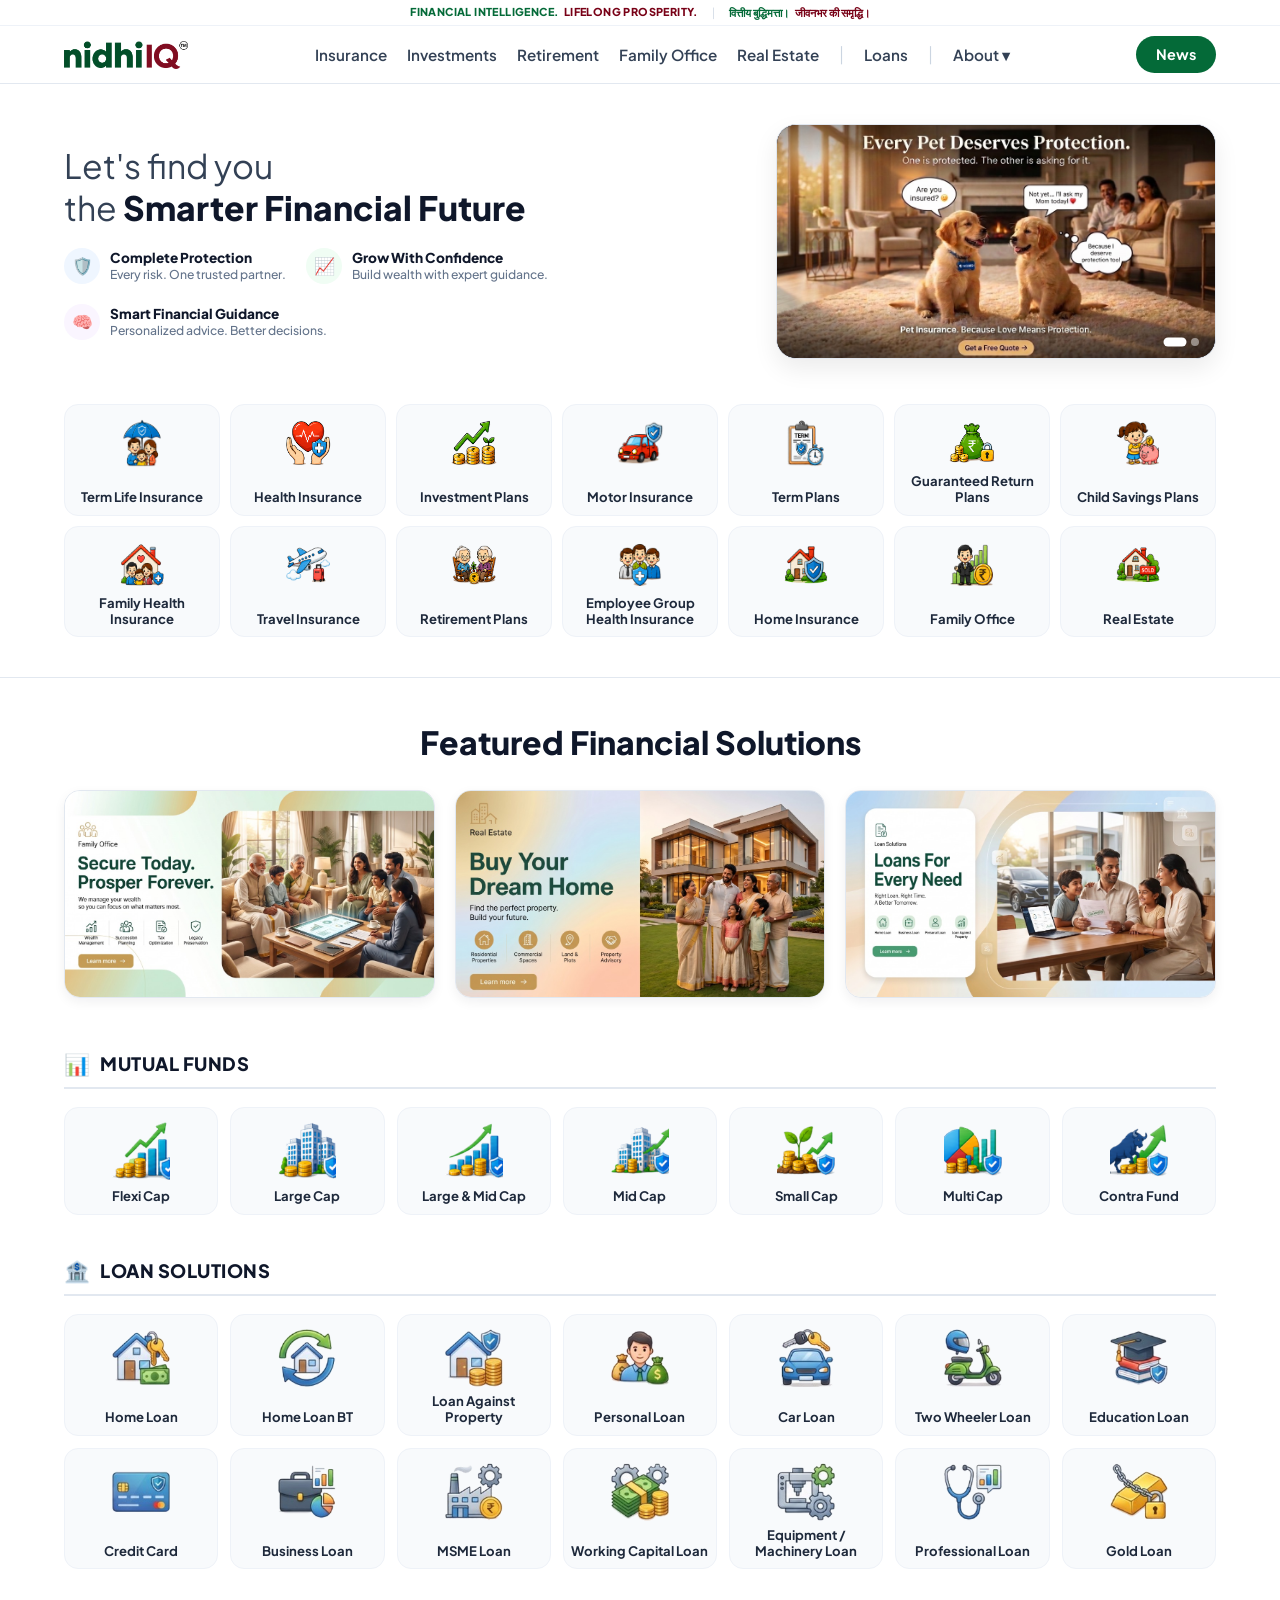
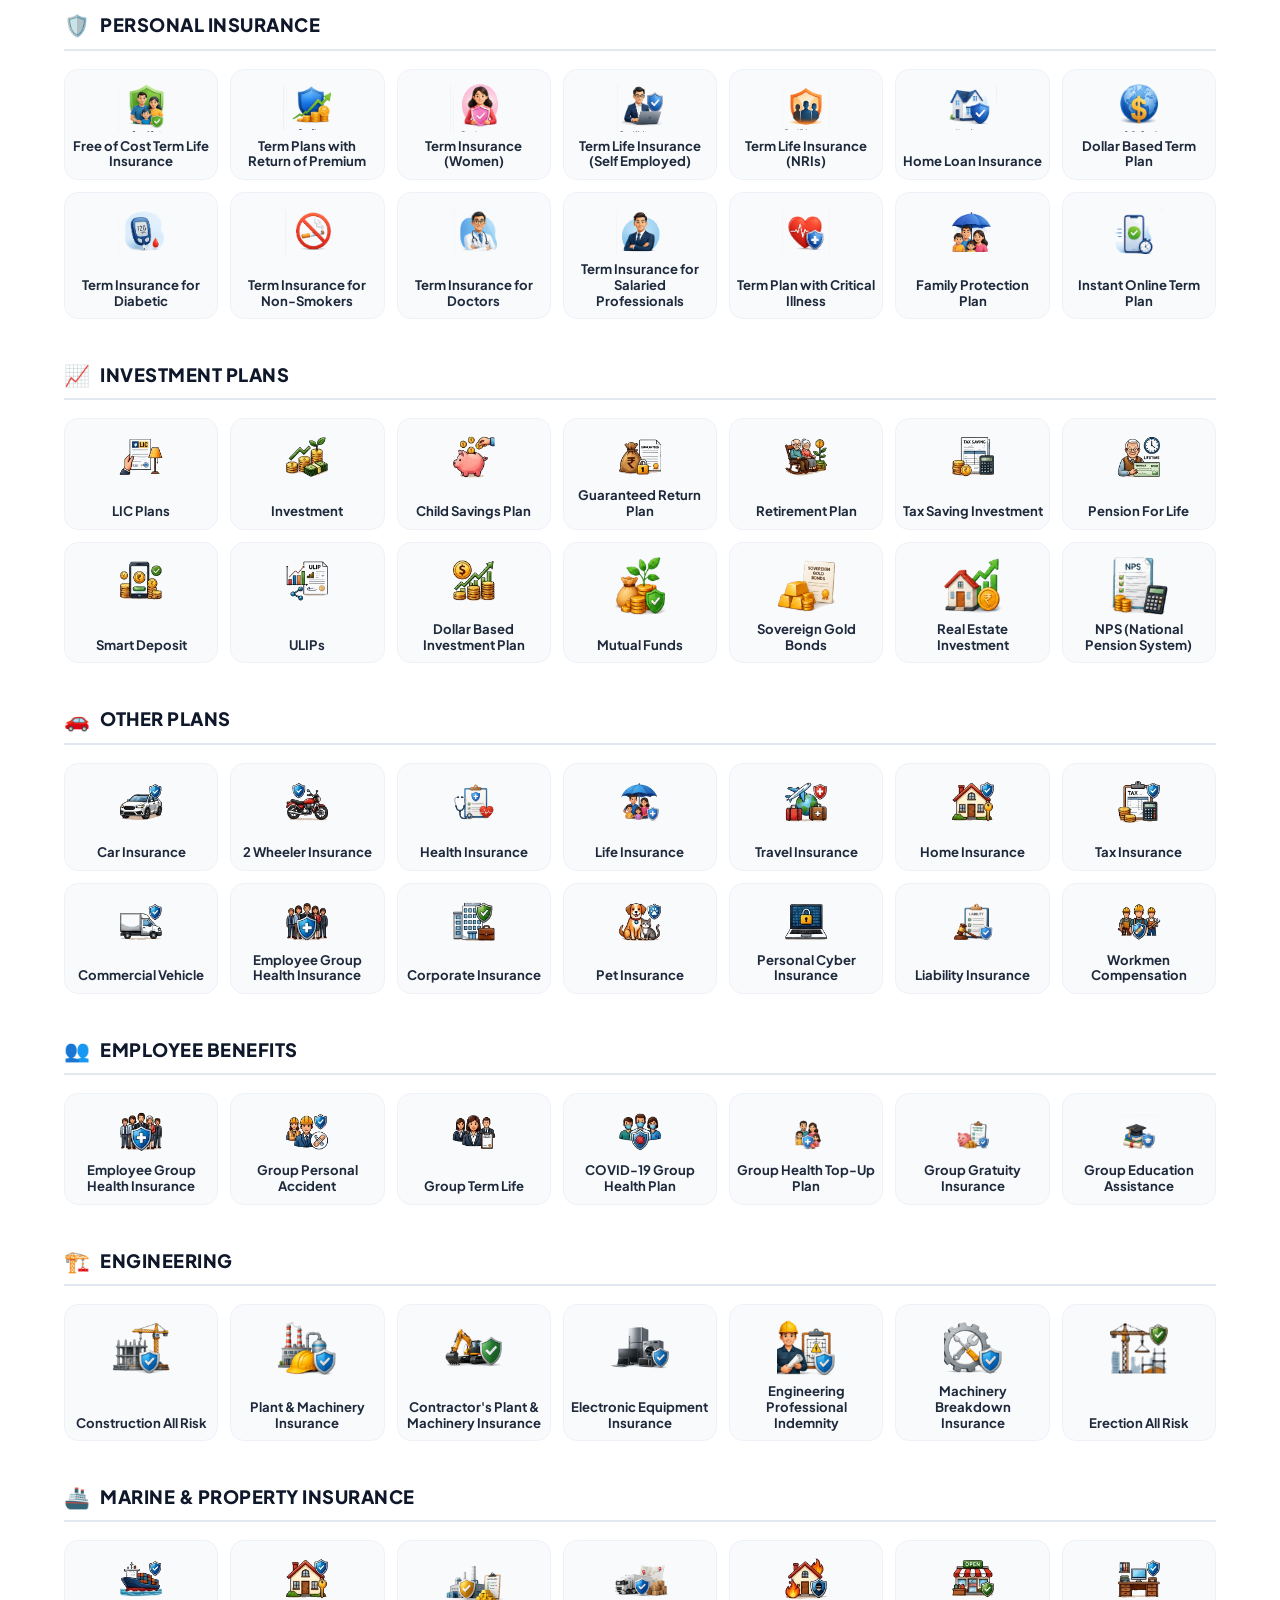
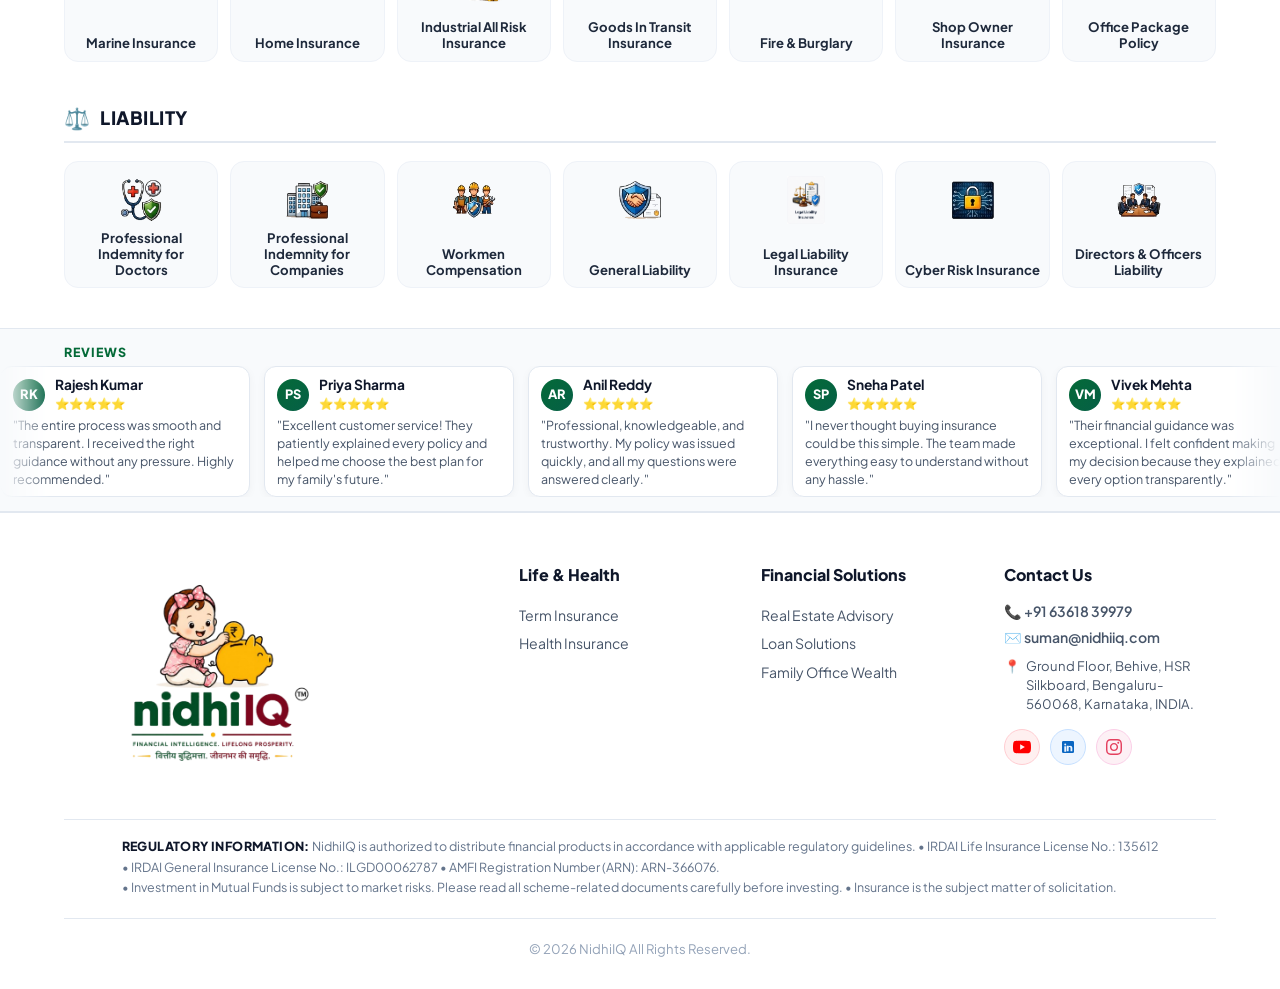
==== commit b92157fd: "Update templates/index.html" ====
--- a/templates/index.html
+++ b/templates/index.html
@@ -477,76 +477,73 @@
       </div>
       <div class="cat-grid-7col">
         <div class="pb-card-7col" onclick="App.openEnquireModal('Free of Cost Term Life Insurance')">
-          <img src="/static/images/grouped_icons/free_term_life.png?v=3" alt="Free of Cost Term Life Insurance"
+          <img src="/static/images/grouped_icons/free_term_life.png?v=15" alt="Free of Cost Term Life Insurance"
             class="pb-card-icon-img">
           <div class="pb-card-7col-title">Free of Cost Term Life Insurance</div>
         </div>
         <div class="pb-card-7col" onclick="App.openEnquireModal('Term Plans with Return of Premium')">
-          <img src="/static/images/grouped_icons/term_plans_rop.png?v=3" alt="Term Plans with Return of Premium"
+          <img src="/static/images/grouped_icons/term_plans_rop.png?v=15" alt="Term Plans with Return of Premium"
             class="pb-card-icon-img">
           <div class="pb-card-7col-title">Term Plans with Return of Premium</div>
         </div>
         <div class="pb-card-7col" onclick="App.openEnquireModal('Term Insurance (Women)')">
-          <img src="/static/images/grouped_icons/term_insurance_women.png?v=3" alt="Term Insurance (Women)"
+          <img src="/static/images/grouped_icons/term_insurance_women.png?v=15" alt="Term Insurance (Women)"
             class="pb-card-icon-img">
           <div class="pb-card-7col-title">Term Insurance (Women)</div>
         </div>
         <div class="pb-card-7col" onclick="App.openEnquireModal('Term Life Insurance (Self Employed)')">
-          <img src="/static/images/grouped_icons/term_life_self_employed.png?v=3"
+          <img src="/static/images/grouped_icons/term_life_self_employed.png?v=15"
             alt="Term Life Insurance (Self Employed)" class="pb-card-icon-img">
           <div class="pb-card-7col-title">Term Life Insurance (Self Employed)</div>
         </div>
         <div class="pb-card-7col" onclick="App.openEnquireModal('Term Life Insurance (NRIs)')">
-          <img src="/static/images/grouped_icons/term_life_nri_global.png?v=3" alt="Term Life Insurance (NRIs)"
+          <img src="/static/images/grouped_icons/term_life_nri_global.png?v=15" alt="Term Life Insurance (NRIs)"
             class="pb-card-icon-img">
           <div class="pb-card-7col-title">Term Life Insurance (NRIs)</div>
         </div>
         <div class="pb-card-7col" onclick="App.openEnquireModal('Home Loan Insurance')">
-          <img src="/static/images/grouped_icons/home_loan_insurance.png?v=3" alt="Home Loan Insurance"
+          <img src="/static/images/grouped_icons/home_loan_insurance.png?v=15" alt="Home Loan Insurance"
             class="pb-card-icon-img">
           <div class="pb-card-7col-title">Home Loan Insurance</div>
         </div>
         <div class="pb-card-7col" onclick="App.openEnquireModal('Dollar Based Term Plan')">
-          <img src="/static/images/grouped_icons/dollar_term_plan.png?v=3" alt="Dollar Based Term Plan"
+          <img src="/static/images/grouped_icons/dollar_term_plan.png?v=15" alt="Dollar Based Term Plan"
             class="pb-card-icon-img">
           <div class="pb-card-7col-title">Dollar Based Term Plan</div>
         </div>
         <div class="pb-card-7col" onclick="App.openEnquireModal('Term Insurance for Diabetic')">
-          <img src="/static/images/grouped_icons/term_insurance_diabetic.png?v=3" alt="Term Insurance for Diabetic"
+          <img src="/static/images/grouped_icons/term_insurance_diabetic.png?v=15" alt="Term Insurance for Diabetic"
             class="pb-card-icon-img">
           <div class="pb-card-7col-title">Term Insurance for Diabetic</div>
         </div>
         <div class="pb-card-7col" onclick="App.openEnquireModal('Term Insurance for Non-Smokers')">
-          <img src="/static/images/grouped_icons/term_insurance_non_smokers.png?v=14"
-            alt="Term Insurance for Non-Smokers" class="pb-card-icon-img"
-            style="width: 58px !important; height: 58px !important;">
+          <img src="/static/images/grouped_icons/term_insurance_non_smokers.png?v=15"
+            alt="Term Insurance for Non-Smokers" class="pb-card-icon-img">
           <div class="pb-card-7col-title">Term Insurance for Non-Smokers</div>
         </div>
         <div class="pb-card-7col" onclick="App.openEnquireModal('Term Insurance for Doctors')">
-          <img src="/static/images/grouped_icons/term_insurance_doctors.png?v=14" alt="Term Insurance for Doctors"
-            class="pb-card-icon-img" style="width: 58px !important; height: 58px !important;">
+          <img src="/static/images/grouped_icons/term_insurance_doctors.png?v=15" alt="Term Insurance for Doctors"
+            class="pb-card-icon-img">
           <div class="pb-card-7col-title">Term Insurance for Doctors</div>
         </div>
         <div class="pb-card-7col" onclick="App.openEnquireModal('Term Insurance for Salaried Professionals')">
-          <img src="/static/images/grouped_icons/term_insurance_salaried.png?v=14"
-            alt="Term Insurance for Salaried Professionals" class="pb-card-icon-img"
-            style="width: 58px !important; height: 58px !important;">
+          <img src="/static/images/grouped_icons/term_insurance_salaried.png?v=15"
+            alt="Term Insurance for Salaried Professionals" class="pb-card-icon-img">
           <div class="pb-card-7col-title">Term Insurance for Salaried Professionals</div>
         </div>
         <div class="pb-card-7col" onclick="App.openEnquireModal('Term Plan with Critical Illness')">
-          <img src="/static/images/grouped_icons/term_plan_critical_illness.png?v=14"
-            alt="Term Plan with Critical Illness" class="pb-card-icon-img"
-            style="width: 58px !important; height: 58px !important;">
+          <img src="/static/images/grouped_icons/term_plan_critical_illness.png?v=15"
+            alt="Term Plan with Critical Illness" class="pb-card-icon-img">
           <div class="pb-card-7col-title">Term Plan with Critical Illness</div>
         </div>
         <div class="pb-card-7col" onclick="App.openEnquireModal('Family Protection Plan')">
-          <img src="/static/images/grouped_icons/family_protection_plan.png?v=14" alt="Family Protection Plan"
-            class="pb-card-icon-img" style="width: 58px !important; height: 58px !important;">
+          <img src="/static/images/grouped_icons/family_protection_plan.png?v=15" alt="Family Protection Plan"
+            class="pb-card-icon-img">
           <div class="pb-card-7col-title">Family Protection Plan</div>
         </div>
         <div class="pb-card-7col" onclick="App.openEnquireModal('Instant Online Term Plan')">
-          <img src="/static/images/grouped_icons/instant_online_term_plan.png?v=14" alt="Instant Online Term Plan"
-            class="pb-card-icon-img" style="width: 58px !important; height: 58px !important;">
+          <img src="/static/images/grouped_icons/instant_online_term_plan.png?v=15" alt="Instant Online Term Plan"
+            class="pb-card-icon-img">
           <div class="pb-card-7col-title">Instant Online Term Plan</div>
         </div>
       </div>
